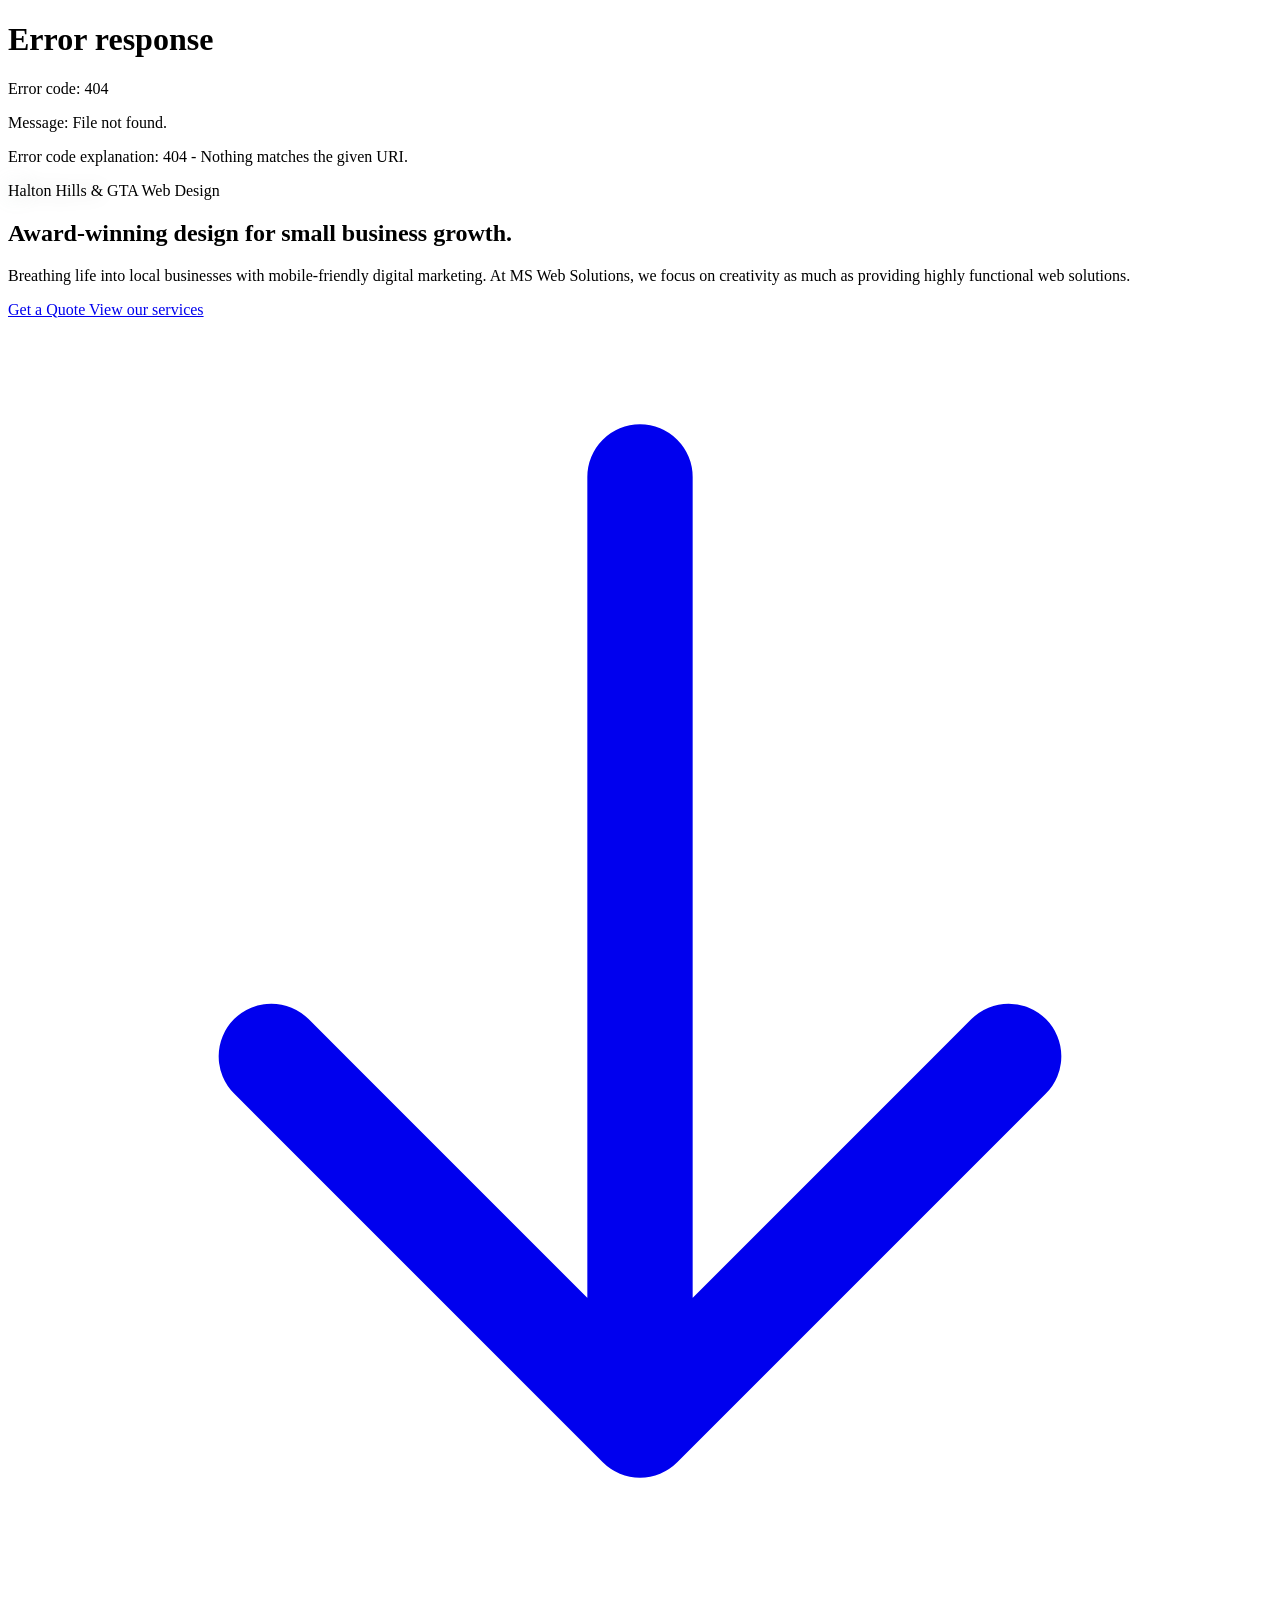
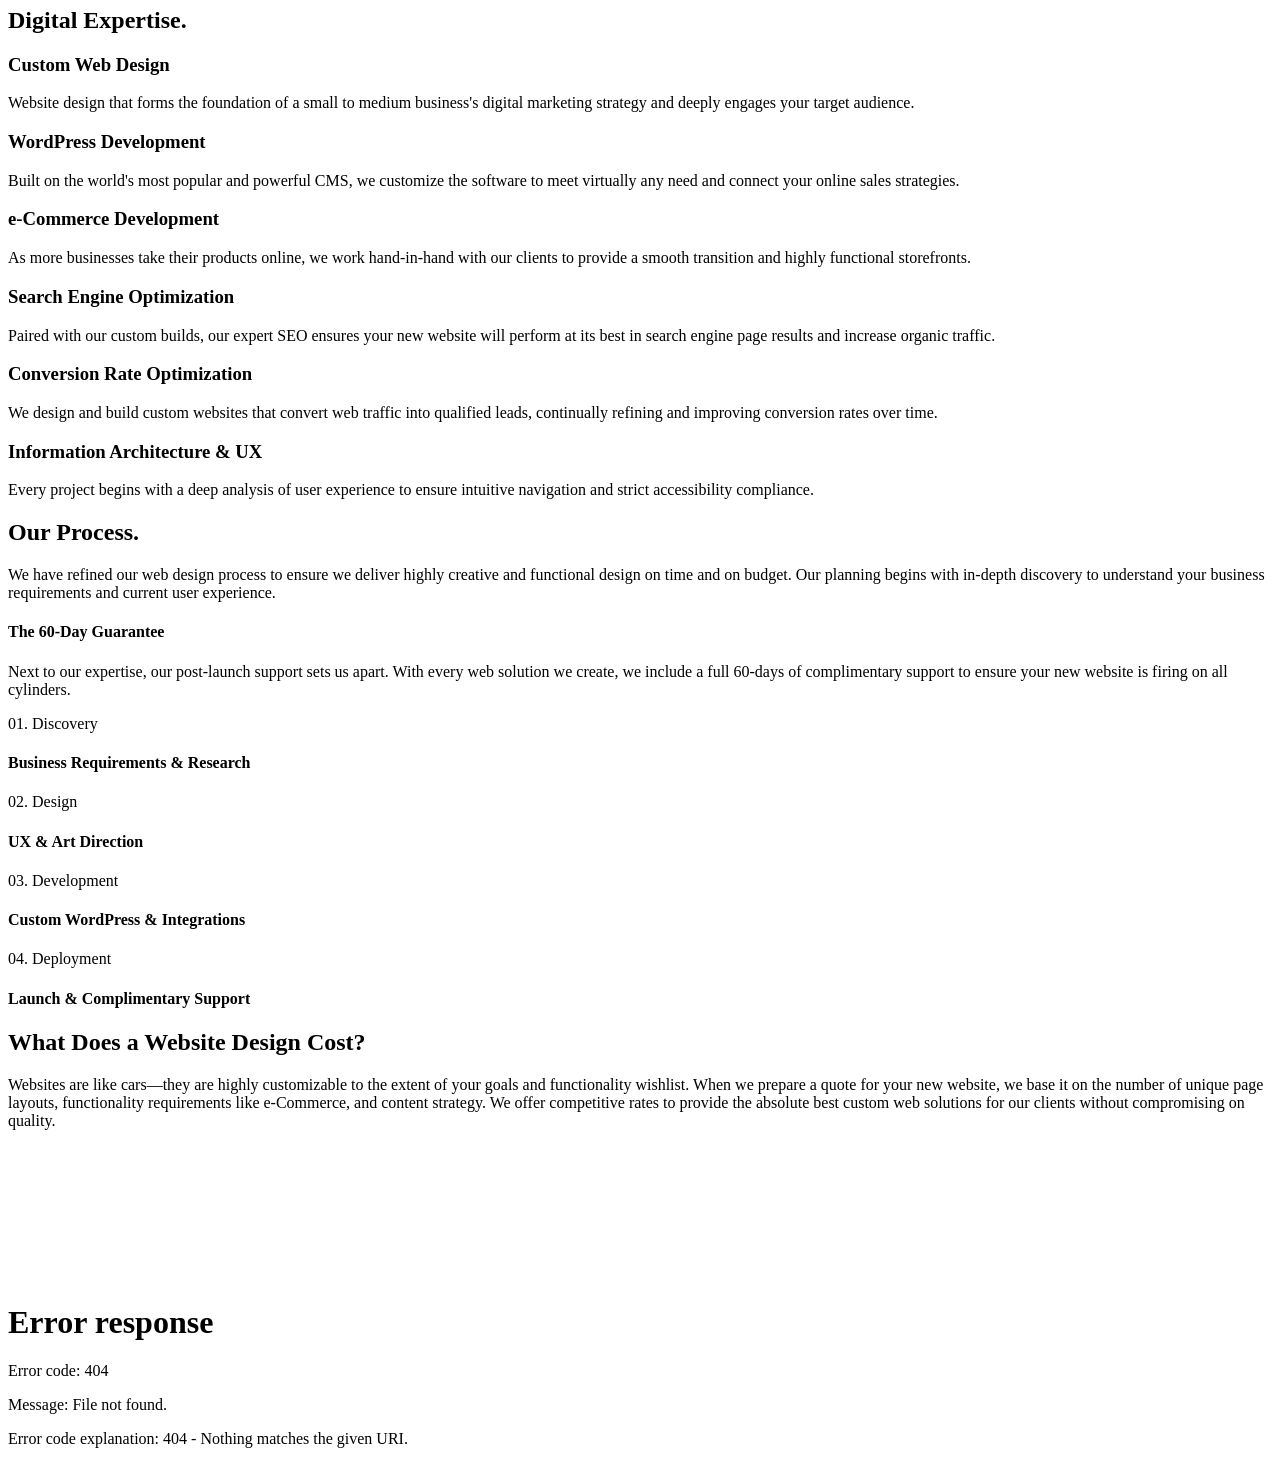
==== index.html @ 568022ac "index page" ====
<!DOCTYPE html>
<html lang="en" class="scroll-smooth">
<head>
    <meta charset="UTF-8">
    <meta name="viewport" content="width=device-width, initial-scale=1.0">
    <title>MS Web Solutions | Custom Web Design Halton Hills & GTA</title>
    
    <script src="https://cdn.tailwindcss.com"></script>
    
    <link href="https://unpkg.com/aos@2.3.1/dist/aos.css" rel="stylesheet">
    
    <link rel="stylesheet" href="style.css">

    <style>
        .hero-background {
            /* This ensures the hero section can contain an absolutely positioned background image */
            position: relative; 
        }
        .bg-image {
            /* Position the image to cover the entire section */
            position: absolute;
            inset: 0;
            width: 100%;
            height: 100%;
            object-fit: cover;
            object-position: center;
            /* Dim the image and add a subtle blur for that premium look */
            opacity: 0.15;
            filter: blur(10px);
            /* Put it behind the content */
            z-index: -1;
        }
        .pricing-section {
            /* Use modern CSS to set background images with Tailwind easily */
            background-image: 
                linear-gradient(to bottom, rgba(5,5,5,1), rgba(5,5,5,0.85)), /* Gradual dim overlay */
                url('/images/pricing-bg.jpg'); /* Replace this path with your uploaded image */
            background-size: cover;
            background-position: center;
            background-attachment: fixed; /* Parallax scrolling effect (looks great on desktop) */
        }
    </style>
</head>
<body class="antialiased selection:bg-neutral-800 selection:text-white overflow-x-hidden">

    <div id="header-placeholder"></div>

    <section class="hero-background pt-40 pb-20 md:pt-52 md:pb-32 px-6 md:px-12 max-w-7xl mx-auto flex flex-col items-start overflow-hidden">
        
        <img src="/images/hero-bg.jpg" alt="Background" class="bg-image">

        <div data-aos="fade-down" class="inline-block px-4 py-1.5 mb-6 text-xs font-semibold tracking-wider uppercase border border-white/10 rounded-full text-neutral-400">
            Halton Hills & GTA Web Design
        </div>
        <h1 data-aos="fade-up" data-aos-delay="100" class="text-5xl md:text-8xl font-extrabold tracking-tight leading-[1.1] mb-8 max-w-4xl">
            Award-winning design for <span class="gradient-text">small business growth.</span>
        </h1>
        <p data-aos="fade-up" data-aos-delay="200" class="text-lg md:text-xl text-neutral-400 max-w-2xl mb-12 leading-relaxed relative z-10">
            Breathing life into local businesses with mobile-friendly digital marketing. At MS Web Solutions, we focus on creativity as much as providing highly functional web solutions.
        </p>
        <div data-aos="fade-up" data-aos-delay="300" class="flex flex-col sm:flex-row gap-4 relative z-10">
            <a href="#contact" class="px-8 py-3 bg-white text-black text-sm font-semibold rounded-full hover:bg-neutral-200 transition text-center">
                Get a Quote
            </a>
            <a href="#expertise" class="flex items-center justify-center space-x-3 text-sm font-medium hover:text-neutral-300 transition-colors group px-6 py-3">
                <span>View our services</span>
                <svg class="w-4 h-4 transform group-hover:translate-y-1 transition-transform" fill="none" stroke="currentColor" viewBox="0 0 24 24"><path stroke-linecap="round" stroke-linejoin="round" stroke-width="2" d="M19 14l-7 7m0 0l-7-7m7 7V3"></path></svg>
            </a>
        </div>
    </section>

    <section id="expertise" class="py-24 px-6 md:px-12 max-w-7xl mx-auto border-t border-white/5 overflow-hidden">
        <h2 data-aos="fade-right" class="text-3xl md:text-5xl font-bold mb-16 tracking-tight">Digital Expertise.</h2>
        
        <div class="grid grid-cols-1 md:grid-cols-2 lg:grid-cols-3 gap-6 relative z-10">
            <div data-aos="fade-up" data-aos-delay="100" class="glass-card p-10 rounded-2xl">
                <h3 class="text-xl font-semibold mb-3">Custom Web Design</h3>
                <p class="text-neutral-400 text-sm leading-relaxed">Website design that forms the foundation of a small to medium business's digital marketing strategy and deeply engages your target audience.</p>
            </div>
            <div data-aos="fade-up" data-aos-delay="200" class="glass-card p-10 rounded-2xl">
                <h3 class="text-xl font-semibold mb-3">WordPress Development</h3>
                <p class="text-neutral-400 text-sm leading-relaxed">Built on the world's most popular and powerful CMS, we customize the software to meet virtually any need and connect your online sales strategies.</p>
            </div>
            <div data-aos="fade-up" data-aos-delay="300" class="glass-card p-10 rounded-2xl">
                <h3 class="text-xl font-semibold mb-3">e-Commerce Development</h3>
                <p class="text-neutral-400 text-sm leading-relaxed">As more businesses take their products online, we work hand-in-hand with our clients to provide a smooth transition and highly functional storefronts.</p>
            </div>
            <div data-aos="fade-up" data-aos-delay="400" class="glass-card p-10 rounded-2xl">
                <h3 class="text-xl font-semibold mb-3">Search Engine Optimization</h3>
                <p class="text-neutral-400 text-sm leading-relaxed">Paired with our custom builds, our expert SEO ensures your new website will perform at its best in search engine page results and increase organic traffic.</p>
            </div>
            <div data-aos="fade-up" data-aos-delay="500" class="glass-card p-10 rounded-2xl">
                <h3 class="text-xl font-semibold mb-3">Conversion Rate Optimization</h3>
                <p class="text-neutral-400 text-sm leading-relaxed">We design and build custom websites that convert web traffic into qualified leads, continually refining and improving conversion rates over time.</p>
            </div>
            <div data-aos="fade-up" data-aos-delay="600" class="glass-card p-10 rounded-2xl">
                <h3 class="text-xl font-semibold mb-3">Information Architecture & UX</h3>
                <p class="text-neutral-400 text-sm leading-relaxed">Every project begins with a deep analysis of user experience to ensure intuitive navigation and strict accessibility compliance.</p>
            </div>
        </div>
    </section>

    <section id="process" class="py-24 px-6 md:px-12 max-w-7xl mx-auto border-t border-white/5 overflow-hidden">
        <div class="flex flex-col md:flex-row gap-16 relative z-10">
            <div data-aos="fade-right" class="md:w-1/2">
                <h2 class="text-3xl md:text-5xl font-bold mb-6 tracking-tight">Our Process.</h2>
                <p class="text-neutral-400 text-lg leading-relaxed mb-8">
                    We have refined our web design process to ensure we deliver highly creative and functional design on time and on budget. Our planning begins with in-depth discovery to understand your business requirements and current user experience.
                </p>
                <div class="p-6 border border-white/10 rounded-2xl bg-white/[0.01]">
                    <h4 class="font-bold text-white mb-2">The 60-Day Guarantee</h4>
                    <p class="text-sm text-neutral-400">
                        Next to our expertise, our post-launch support sets us apart. With every web solution we create, we include a full 60-days of complimentary support to ensure your new website is firing on all cylinders.
                    </p>
                </div>
            </div>
            <div class="md:w-1/2 grid grid-cols-1 gap-6">
                <div data-aos="fade-left" data-aos-delay="100" class="pb-6 border-b border-white/5">
                    <span class="text-xs text-neutral-500 font-bold tracking-widest uppercase block mb-2">01. Discovery</span>
                    <h4 class="text-xl font-semibold text-neutral-200">Business Requirements & Research</h4>
                </div>
                <div data-aos="fade-left" data-aos-delay="200" class="pb-6 border-b border-white/5">
                    <span class="text-xs text-neutral-500 font-bold tracking-widest uppercase block mb-2">02. Design</span>
                    <h4 class="text-xl font-semibold text-neutral-200">UX & Art Direction</h4>
                </div>
                <div data-aos="fade-left" data-aos-delay="300" class="pb-6 border-b border-white/5">
                    <span class="text-xs text-neutral-500 font-bold tracking-widest uppercase block mb-2">03. Development</span>
                    <h4 class="text-xl font-semibold text-neutral-200">Custom WordPress & Integrations</h4>
                </div>
                <div data-aos="fade-left" data-aos-delay="400" class="pb-6">
                    <span class="text-xs text-neutral-500 font-bold tracking-widest uppercase block mb-2">04. Deployment</span>
                    <h4 class="text-xl font-semibold text-neutral-200">Launch & Complimentary Support</h4>
                </div>
            </div>
        </div>
    </section>

    <section class="pricing-section py-24 px-6 md:px-12 max-w-7xl mx-auto border border-white/5 overflow-hidden rounded-3xl my-10 relative z-10">
        <div class="text-center md:text-left flex flex-col md:flex-row items-center gap-10">
            <div data-aos="fade-right" class="md:w-2/3">
                <h2 class="text-2xl md:text-4xl font-bold mb-4 tracking-tight">What Does a Website Design Cost?</h2>
                <p class="text-neutral-400 text-sm md:text-base leading-relaxed">
                    Websites are like cars—they are highly customizable to the extent of your goals and functionality wishlist. When we prepare a quote for your new website, we base it on the number of unique page layouts, functionality requirements like e-Commerce, and content strategy. We offer competitive rates to provide the absolute best custom web solutions for our clients without compromising on quality.
                </p>
            </div>
            <div data-aos="fade-left" class="md:w-1/3 flex justify-center md:justify-end w-full">
                <a href="#contact" class="px-8 py-4 bg-white text-black font-semibold rounded-full hover:bg-neutral-200 transition transform hover:scale-105 w-full md:w-auto text-center shadow-lg shadow-white/10">
                    Request an Estimate
                </a>
            </div>
        </div>
    </section>

    <section id="contact" class="py-32 px-6 md:px-12 max-w-7xl mx-auto text-center border-t border-white/5 overflow-hidden">
        <h2 data-aos="zoom-in" class="text-4xl md:text-6xl font-bold mb-8 tracking-tight">Ready to start a project?</h2>
        <p data-aos="fade-up" data-aos-delay="100" class="text-lg md:text-xl text-neutral-400 max-w-2xl mx-auto mb-10 relative z-10">
            Let's schedule a call to discuss your website design project. Contact Manee to review web design strategies guaranteed to boost your business!
        </p>
        <div data-aos="zoom-in" data-aos-delay="200" class="relative z-10">
            <a href="mailto:hello@mswebsolutions.ca" class="inline-block px-10 py-4 bg-white text-black font-semibold rounded-full hover:bg-neutral-200 transition transform hover:scale-105 shadow-lg shadow-white/10">
                Contact MS Web Solutions
            </a>
        </div>
    </section>

    <div id="footer-placeholder"></div>

    <script src="https://unpkg.com/aos@2.3.1/dist/aos.js"></script>
    <script>
        // Load the Header
        fetch('header.html')
            .then(response => response.text())
            .then(data => {
                document.getElementById('header-placeholder').innerHTML = data;
            });

        // Load the Footer
        fetch('footer.html')
            .then(response => response.text())
            .then(data => {
                document.getElementById('footer-placeholder').innerHTML = data;
            });

        // Initialize Scrolling Animations (After the window loads completely)
        window.addEventListener('load', () => {
            AOS.init({
                duration: 800,
                once: true,
                offset: 50,
                easing: 'ease-out-cubic'
            });
        });
    </script>
</body>
</html>
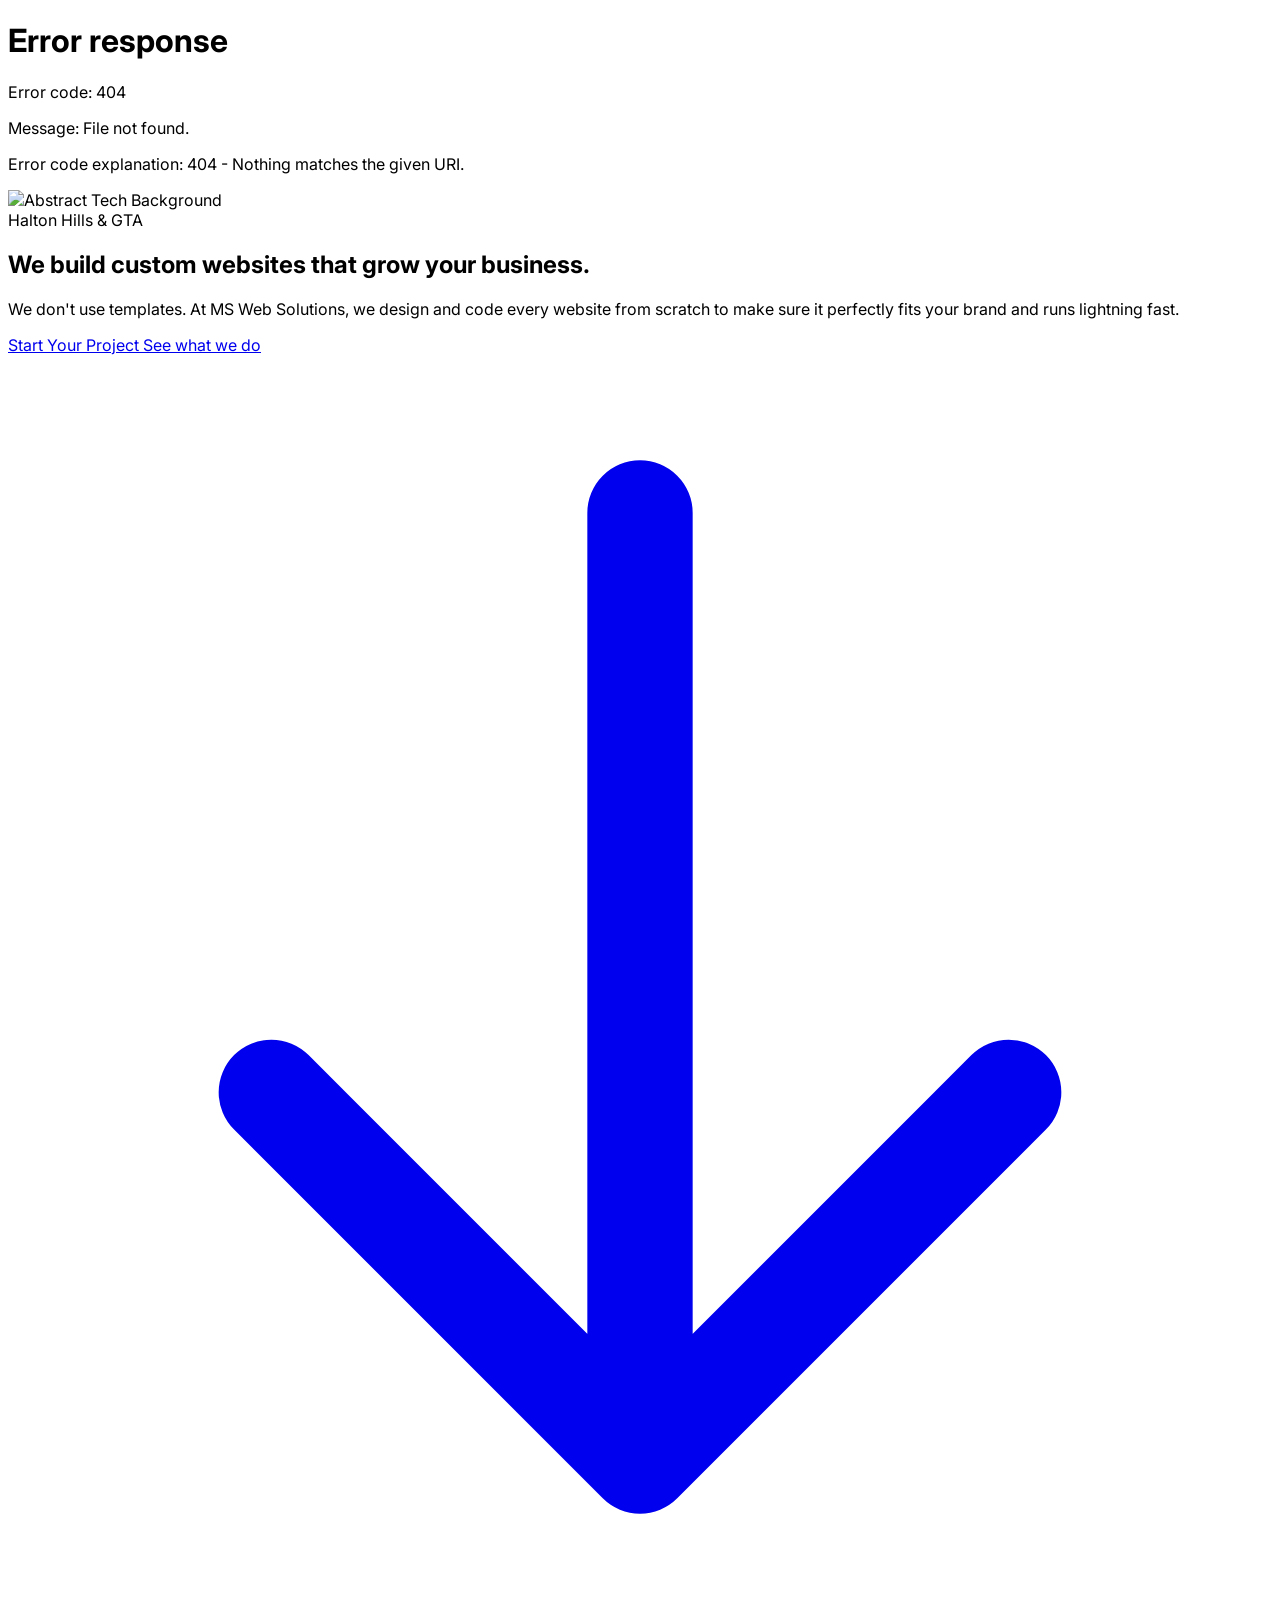
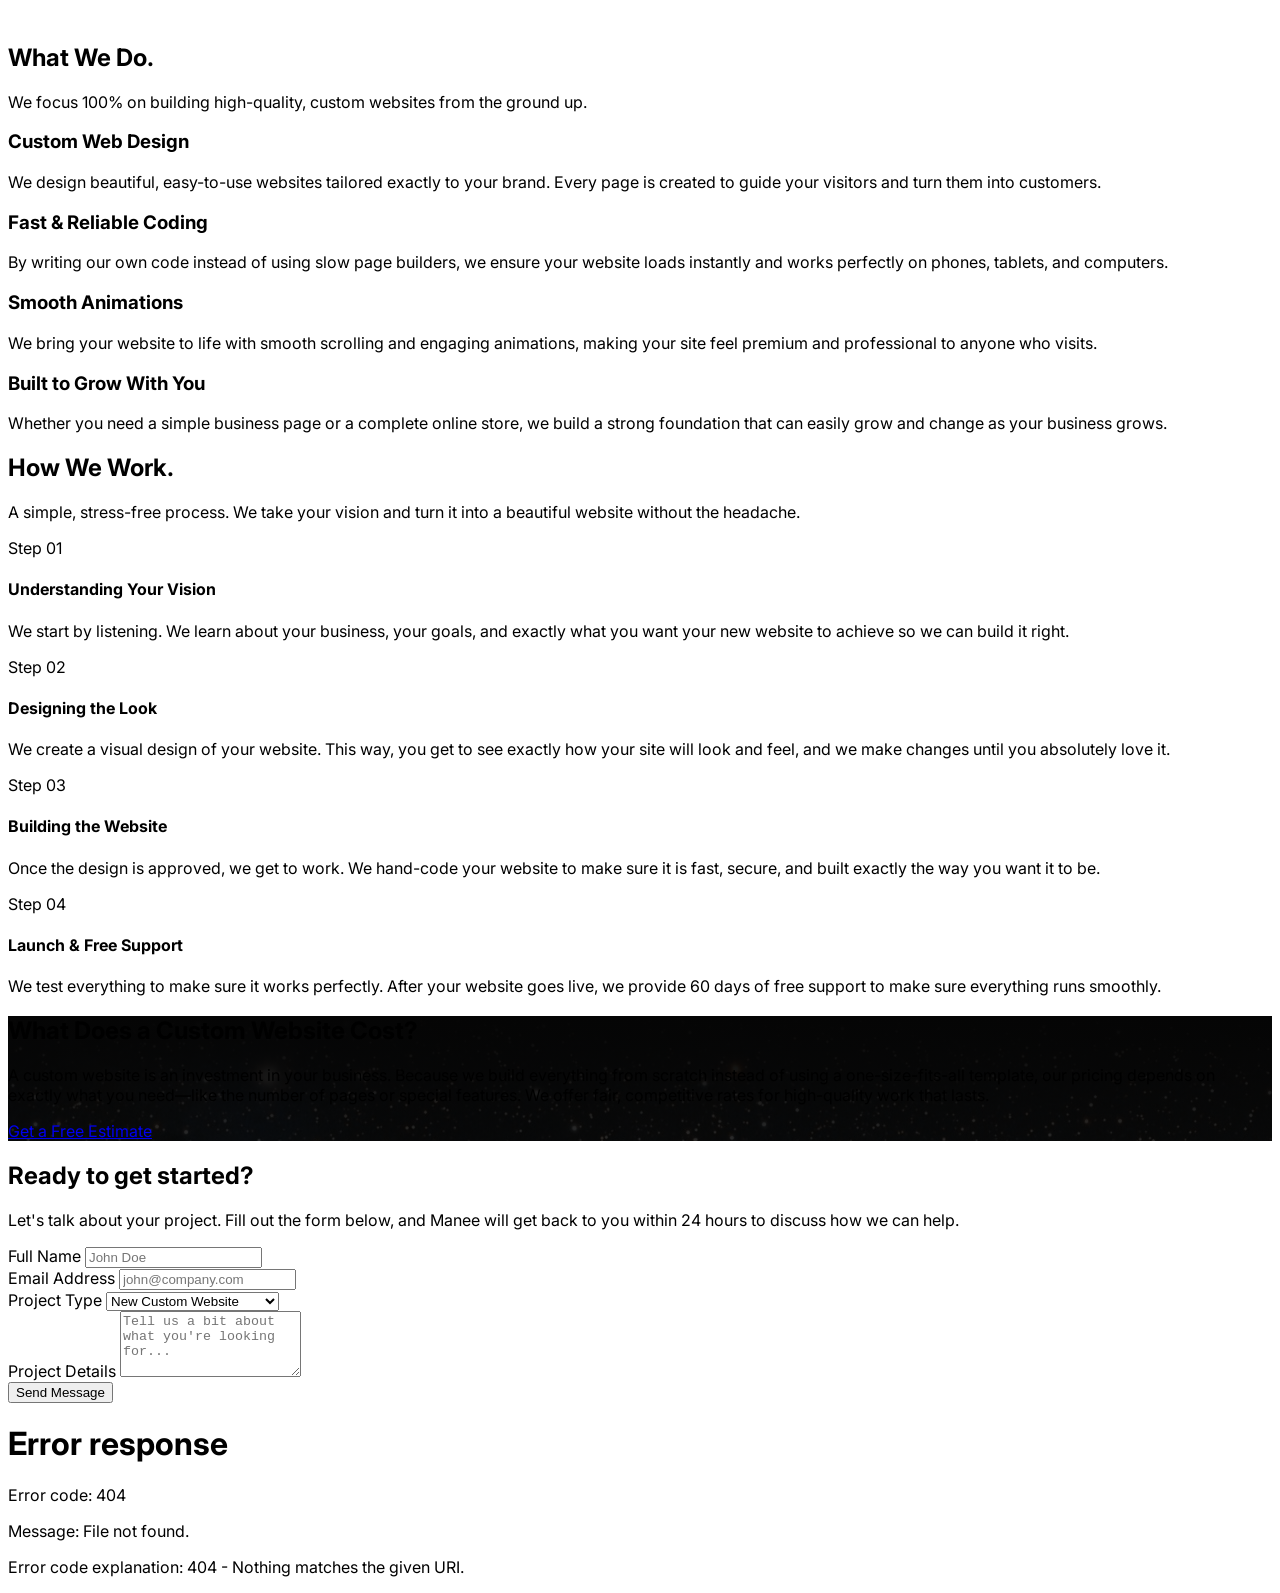
==== commit 21c25e31: "index page update" ====
--- a/index.html
+++ b/index.html
@@ -3,163 +3,206 @@
 <head>
     <meta charset="UTF-8">
     <meta name="viewport" content="width=device-width, initial-scale=1.0">
-    <title>MS Web Solutions | Custom Web Design Halton Hills & GTA</title>
+    <title>MS Web Solutions | Custom Web Development Halton Hills & GTA</title>
     
     <script src="https://cdn.tailwindcss.com"></script>
     
     <link href="https://unpkg.com/aos@2.3.1/dist/aos.css" rel="stylesheet">
     
-    <link rel="stylesheet" href="style.css">
-
     <style>
-        .hero-background {
-            /* This ensures the hero section can contain an absolutely positioned background image */
-            position: relative; 
-        }
-        .bg-image {
-            /* Position the image to cover the entire section */
-            position: absolute;
-            inset: 0;
-            width: 100%;
-            height: 100%;
-            object-fit: cover;
-            object-position: center;
-            /* Dim the image and add a subtle blur for that premium look */
-            opacity: 0.15;
-            filter: blur(10px);
-            /* Put it behind the content */
-            z-index: -1;
-        }
-        .pricing-section {
-            /* Use modern CSS to set background images with Tailwind easily */
-            background-image: 
-                linear-gradient(to bottom, rgba(5,5,5,1), rgba(5,5,5,0.85)), /* Gradual dim overlay */
-                url('/images/pricing-bg.jpg'); /* Replace this path with your uploaded image */
-            background-size: cover;
-            background-position: center;
-            background-attachment: fixed; /* Parallax scrolling effect (looks great on desktop) */
-        }
+        @import url('https://fonts.googleapis.com/css2?family=Inter:wght@300;400;500;700;800&display=swap');
+        body { font-family: 'Inter', sans-serif; }
     </style>
 </head>
-<body class="antialiased selection:bg-neutral-800 selection:text-white overflow-x-hidden">
+<body class="antialiased selection:bg-neutral-800 selection:text-white overflow-x-hidden bg-[#050505] text-white">
 
     <div id="header-placeholder"></div>
 
-    <section class="hero-background pt-40 pb-20 md:pt-52 md:pb-32 px-6 md:px-12 max-w-7xl mx-auto flex flex-col items-start overflow-hidden">
+    <section class="relative pt-40 pb-20 md:pt-52 md:pb-32 px-6 md:px-12 w-full flex flex-col items-center md:items-start text-center md:text-left overflow-hidden z-0">
         
-        <img src="/images/hero-bg.jpg" alt="Background" class="bg-image">
-
-        <div data-aos="fade-down" class="inline-block px-4 py-1.5 mb-6 text-xs font-semibold tracking-wider uppercase border border-white/10 rounded-full text-neutral-400">
-            Halton Hills & GTA Web Design
-        </div>
-        <h1 data-aos="fade-up" data-aos-delay="100" class="text-5xl md:text-8xl font-extrabold tracking-tight leading-[1.1] mb-8 max-w-4xl">
-            Award-winning design for <span class="gradient-text">small business growth.</span>
-        </h1>
-        <p data-aos="fade-up" data-aos-delay="200" class="text-lg md:text-xl text-neutral-400 max-w-2xl mb-12 leading-relaxed relative z-10">
-            Breathing life into local businesses with mobile-friendly digital marketing. At MS Web Solutions, we focus on creativity as much as providing highly functional web solutions.
-        </p>
-        <div data-aos="fade-up" data-aos-delay="300" class="flex flex-col sm:flex-row gap-4 relative z-10">
-            <a href="#contact" class="px-8 py-3 bg-white text-black text-sm font-semibold rounded-full hover:bg-neutral-200 transition text-center">
-                Get a Quote
-            </a>
-            <a href="#expertise" class="flex items-center justify-center space-x-3 text-sm font-medium hover:text-neutral-300 transition-colors group px-6 py-3">
-                <span>View our services</span>
-                <svg class="w-4 h-4 transform group-hover:translate-y-1 transition-transform" fill="none" stroke="currentColor" viewBox="0 0 24 24"><path stroke-linecap="round" stroke-linejoin="round" stroke-width="2" d="M19 14l-7 7m0 0l-7-7m7 7V3"></path></svg>
-            </a>
-        </div>
-    </section>
-
-    <section id="expertise" class="py-24 px-6 md:px-12 max-w-7xl mx-auto border-t border-white/5 overflow-hidden">
-        <h2 data-aos="fade-right" class="text-3xl md:text-5xl font-bold mb-16 tracking-tight">Digital Expertise.</h2>
+        <img src="./images/hero-bg.jpg" alt="Abstract Tech Background" class="absolute inset-0 w-full h-full object-cover opacity-20 blur-[6px] -z-20">
         
-        <div class="grid grid-cols-1 md:grid-cols-2 lg:grid-cols-3 gap-6 relative z-10">
-            <div data-aos="fade-up" data-aos-delay="100" class="glass-card p-10 rounded-2xl">
-                <h3 class="text-xl font-semibold mb-3">Custom Web Design</h3>
-                <p class="text-neutral-400 text-sm leading-relaxed">Website design that forms the foundation of a small to medium business's digital marketing strategy and deeply engages your target audience.</p>
-            </div>
-            <div data-aos="fade-up" data-aos-delay="200" class="glass-card p-10 rounded-2xl">
-                <h3 class="text-xl font-semibold mb-3">WordPress Development</h3>
-                <p class="text-neutral-400 text-sm leading-relaxed">Built on the world's most popular and powerful CMS, we customize the software to meet virtually any need and connect your online sales strategies.</p>
-            </div>
-            <div data-aos="fade-up" data-aos-delay="300" class="glass-card p-10 rounded-2xl">
-                <h3 class="text-xl font-semibold mb-3">e-Commerce Development</h3>
-                <p class="text-neutral-400 text-sm leading-relaxed">As more businesses take their products online, we work hand-in-hand with our clients to provide a smooth transition and highly functional storefronts.</p>
-            </div>
-            <div data-aos="fade-up" data-aos-delay="400" class="glass-card p-10 rounded-2xl">
-                <h3 class="text-xl font-semibold mb-3">Search Engine Optimization</h3>
-                <p class="text-neutral-400 text-sm leading-relaxed">Paired with our custom builds, our expert SEO ensures your new website will perform at its best in search engine page results and increase organic traffic.</p>
-            </div>
-            <div data-aos="fade-up" data-aos-delay="500" class="glass-card p-10 rounded-2xl">
-                <h3 class="text-xl font-semibold mb-3">Conversion Rate Optimization</h3>
-                <p class="text-neutral-400 text-sm leading-relaxed">We design and build custom websites that convert web traffic into qualified leads, continually refining and improving conversion rates over time.</p>
-            </div>
-            <div data-aos="fade-up" data-aos-delay="600" class="glass-card p-10 rounded-2xl">
-                <h3 class="text-xl font-semibold mb-3">Information Architecture & UX</h3>
-                <p class="text-neutral-400 text-sm leading-relaxed">Every project begins with a deep analysis of user experience to ensure intuitive navigation and strict accessibility compliance.</p>
-            </div>
-        </div>
-    </section>
-
-    <section id="process" class="py-24 px-6 md:px-12 max-w-7xl mx-auto border-t border-white/5 overflow-hidden">
-        <div class="flex flex-col md:flex-row gap-16 relative z-10">
-            <div data-aos="fade-right" class="md:w-1/2">
-                <h2 class="text-3xl md:text-5xl font-bold mb-6 tracking-tight">Our Process.</h2>
-                <p class="text-neutral-400 text-lg leading-relaxed mb-8">
-                    We have refined our web design process to ensure we deliver highly creative and functional design on time and on budget. Our planning begins with in-depth discovery to understand your business requirements and current user experience.
-                </p>
-                <div class="p-6 border border-white/10 rounded-2xl bg-white/[0.01]">
-                    <h4 class="font-bold text-white mb-2">The 60-Day Guarantee</h4>
-                    <p class="text-sm text-neutral-400">
-                        Next to our expertise, our post-launch support sets us apart. With every web solution we create, we include a full 60-days of complimentary support to ensure your new website is firing on all cylinders.
-                    </p>
-                </div>
-            </div>
-            <div class="md:w-1/2 grid grid-cols-1 gap-6">
-                <div data-aos="fade-left" data-aos-delay="100" class="pb-6 border-b border-white/5">
-                    <span class="text-xs text-neutral-500 font-bold tracking-widest uppercase block mb-2">01. Discovery</span>
-                    <h4 class="text-xl font-semibold text-neutral-200">Business Requirements & Research</h4>
-                </div>
-                <div data-aos="fade-left" data-aos-delay="200" class="pb-6 border-b border-white/5">
-                    <span class="text-xs text-neutral-500 font-bold tracking-widest uppercase block mb-2">02. Design</span>
-                    <h4 class="text-xl font-semibold text-neutral-200">UX & Art Direction</h4>
-                </div>
-                <div data-aos="fade-left" data-aos-delay="300" class="pb-6 border-b border-white/5">
-                    <span class="text-xs text-neutral-500 font-bold tracking-widest uppercase block mb-2">03. Development</span>
-                    <h4 class="text-xl font-semibold text-neutral-200">Custom WordPress & Integrations</h4>
-                </div>
-                <div data-aos="fade-left" data-aos-delay="400" class="pb-6">
-                    <span class="text-xs text-neutral-500 font-bold tracking-widest uppercase block mb-2">04. Deployment</span>
-                    <h4 class="text-xl font-semibold text-neutral-200">Launch & Complimentary Support</h4>
-                </div>
-            </div>
-        </div>
-    </section>
-
-    <section class="pricing-section py-24 px-6 md:px-12 max-w-7xl mx-auto border border-white/5 overflow-hidden rounded-3xl my-10 relative z-10">
+        <div class="absolute inset-0 bg-gradient-to-b from-transparent via-[#050505]/60 to-[#050505] -z-10"></div>
+
+        <div class="max-w-7xl mx-auto w-full">
+            <div data-aos="fade-down" class="inline-block px-4 py-1.5 mb-6 text-xs font-semibold tracking-wider uppercase border border-white/10 rounded-full text-neutral-400 backdrop-blur-sm bg-white/5">
+                Halton Hills & GTA
+            </div>
+            <h1 data-aos="fade-up" data-aos-delay="100" class="text-5xl md:text-8xl font-extrabold tracking-tight leading-[1.1] mb-8 max-w-4xl">
+                We build custom websites that <span class="bg-gradient-to-r from-white to-neutral-500 bg-clip-text text-transparent">grow your business.</span>
+            </h1>
+            <p data-aos="fade-up" data-aos-delay="200" class="text-lg md:text-xl text-neutral-400 max-w-2xl mb-12 leading-relaxed">
+                We don't use templates. At MS Web Solutions, we design and code every website from scratch to make sure it perfectly fits your brand and runs lightning fast.
+            </p>
+            <div data-aos="fade-up" data-aos-delay="300" class="flex flex-col sm:flex-row gap-4 justify-center md:justify-start">
+                <a href="#contact" class="px-8 py-3 bg-white text-black text-sm font-semibold rounded-full hover:bg-neutral-200 transition text-center shadow-[0_0_20px_rgba(255,255,255,0.15)]">
+                    Start Your Project
+                </a>
+                <a href="#expertise" class="flex items-center justify-center space-x-3 text-sm font-medium text-neutral-400 hover:text-white transition-colors group px-6 py-3">
+                    <span>See what we do</span>
+                    <svg class="w-4 h-4 transform group-hover:translate-y-1 transition-transform" fill="none" stroke="currentColor" viewBox="0 0 24 24"><path stroke-linecap="round" stroke-linejoin="round" stroke-width="2" d="M19 14l-7 7m0 0l-7-7m7 7V3"></path></svg>
+                </a>
+            </div>
+        </div>
+    </section>
+
+    <section id="expertise" class="py-16 px-4 md:px-8 max-w-7xl mx-auto overflow-hidden">
+        <div class="border border-white/10 bg-white/[0.02] backdrop-blur-md rounded-3xl p-8 md:p-16 shadow-2xl relative z-10">
+            
+            <h2 data-aos="fade-right" class="text-3xl md:text-5xl font-bold mb-4 tracking-tight">What We Do.</h2>
+            <p data-aos="fade-right" data-aos-delay="100" class="text-neutral-400 max-w-2xl mb-12">We focus 100% on building high-quality, custom websites from the ground up.</p>
+            
+            <div class="grid grid-cols-1 md:grid-cols-2 gap-8">
+                
+                <div data-aos="fade-up" data-aos-delay="100" class="bg-white/[0.03] hover:bg-white/[0.06] transition-all duration-300 p-10 rounded-2xl border border-white/5 hover:-translate-y-1">
+                    <h3 class="text-xl font-semibold mb-3">Custom Web Design</h3>
+                    <p class="text-neutral-400 text-sm leading-relaxed">We design beautiful, easy-to-use websites tailored exactly to your brand. Every page is created to guide your visitors and turn them into customers.</p>
+                </div>
+
+                <div data-aos="fade-up" data-aos-delay="200" class="bg-white/[0.03] hover:bg-white/[0.06] transition-all duration-300 p-10 rounded-2xl border border-white/5 hover:-translate-y-1">
+                    <h3 class="text-xl font-semibold mb-3">Fast & Reliable Coding</h3>
+                    <p class="text-neutral-400 text-sm leading-relaxed">By writing our own code instead of using slow page builders, we ensure your website loads instantly and works perfectly on phones, tablets, and computers.</p>
+                </div>
+
+                <div data-aos="fade-up" data-aos-delay="300" class="bg-white/[0.03] hover:bg-white/[0.06] transition-all duration-300 p-10 rounded-2xl border border-white/5 hover:-translate-y-1">
+                    <h3 class="text-xl font-semibold mb-3">Smooth Animations</h3>
+                    <p class="text-neutral-400 text-sm leading-relaxed">We bring your website to life with smooth scrolling and engaging animations, making your site feel premium and professional to anyone who visits.</p>
+                </div>
+
+                <div data-aos="fade-up" data-aos-delay="400" class="bg-white/[0.03] hover:bg-white/[0.06] transition-all duration-300 p-10 rounded-2xl border border-white/5 hover:-translate-y-1">
+                    <h3 class="text-xl font-semibold mb-3">Built to Grow With You</h3>
+                    <p class="text-neutral-400 text-sm leading-relaxed">Whether you need a simple business page or a complete online store, we build a strong foundation that can easily grow and change as your business grows.</p>
+                </div>
+
+            </div>
+        </div>
+    </section>
+
+    <section id="process" class="py-32 px-6 md:px-12 w-full overflow-hidden">
+        <div class="text-center mb-24 max-w-3xl mx-auto">
+            <h2 data-aos="fade-up" class="text-3xl md:text-5xl font-bold mb-6 tracking-tight">How We Work.</h2>
+            <p data-aos="fade-up" data-aos-delay="100" class="text-neutral-400 text-lg leading-relaxed">
+                A simple, stress-free process. We take your vision and turn it into a beautiful website without the headache.
+            </p>
+        </div>
+
+        <div class="relative max-w-5xl mx-auto">
+            <div class="absolute left-6 md:left-1/2 top-0 bottom-0 w-px bg-gradient-to-b from-transparent via-neutral-700 to-transparent md:-translate-x-1/2 z-0"></div>
+
+            <div class="relative flex flex-col md:flex-row items-center justify-between mb-20 w-full z-10">
+                <div class="absolute left-6 md:left-1/2 w-4 h-4 rounded-full bg-white shadow-[0_0_15px_rgba(255,255,255,0.8)] -translate-x-1/2 hidden md:block"></div>
+                
+                <div class="w-full md:w-[45%] pl-14 md:pl-0 md:text-right" data-aos="fade-right">
+                    <div class="bg-white/[0.02] border border-white/10 rounded-2xl p-8 backdrop-blur-sm">
+                        <span class="text-neutral-500 font-bold tracking-widest text-xs uppercase mb-3 block">Step 01</span>
+                        <h4 class="text-2xl font-bold text-white mb-4">Understanding Your Vision</h4>
+                        <p class="text-neutral-400 leading-relaxed text-sm">We start by listening. We learn about your business, your goals, and exactly what you want your new website to achieve so we can build it right.</p>
+                    </div>
+                </div>
+                <div class="w-full md:w-[45%] hidden md:block"></div>
+            </div>
+
+            <div class="relative flex flex-col md:flex-row items-center justify-between mb-20 w-full z-10">
+                <div class="absolute left-6 md:left-1/2 w-4 h-4 rounded-full bg-[#050505] border-2 border-neutral-600 -translate-x-1/2 hidden md:block"></div>
+                
+                <div class="w-full md:w-[45%] hidden md:block"></div>
+                <div class="w-full md:w-[45%] pl-14 md:pl-0" data-aos="fade-left">
+                    <div class="bg-white/[0.02] border border-white/10 rounded-2xl p-8 backdrop-blur-sm">
+                        <span class="text-neutral-500 font-bold tracking-widest text-xs uppercase mb-3 block">Step 02</span>
+                        <h4 class="text-2xl font-bold text-white mb-4">Designing the Look</h4>
+                        <p class="text-neutral-400 leading-relaxed text-sm">We create a visual design of your website. This way, you get to see exactly how your site will look and feel, and we make changes until you absolutely love it.</p>
+                    </div>
+                </div>
+            </div>
+
+            <div class="relative flex flex-col md:flex-row items-center justify-between mb-20 w-full z-10">
+                <div class="absolute left-6 md:left-1/2 w-4 h-4 rounded-full bg-[#050505] border-2 border-neutral-600 -translate-x-1/2 hidden md:block"></div>
+                
+                <div class="w-full md:w-[45%] pl-14 md:pl-0 md:text-right" data-aos="fade-right">
+                    <div class="bg-white/[0.02] border border-white/10 rounded-2xl p-8 backdrop-blur-sm">
+                        <span class="text-neutral-500 font-bold tracking-widest text-xs uppercase mb-3 block">Step 03</span>
+                        <h4 class="text-2xl font-bold text-white mb-4">Building the Website</h4>
+                        <p class="text-neutral-400 leading-relaxed text-sm">Once the design is approved, we get to work. We hand-code your website to make sure it is fast, secure, and built exactly the way you want it to be.</p>
+                    </div>
+                </div>
+                <div class="w-full md:w-[45%] hidden md:block"></div>
+            </div>
+
+            <div class="relative flex flex-col md:flex-row items-center justify-between w-full z-10">
+                <div class="absolute left-6 md:left-1/2 w-4 h-4 rounded-full bg-white shadow-[0_0_15px_rgba(255,255,255,0.8)] -translate-x-1/2 hidden md:block"></div>
+                
+                <div class="w-full md:w-[45%] hidden md:block"></div>
+                <div class="w-full md:w-[45%] pl-14 md:pl-0" data-aos="fade-left">
+                    <div class="bg-white/[0.02] border border-white/10 rounded-2xl p-8 backdrop-blur-sm">
+                        <span class="text-neutral-500 font-bold tracking-widest text-xs uppercase mb-3 block">Step 04</span>
+                        <h4 class="text-2xl font-bold text-white mb-4">Launch & Free Support</h4>
+                        <p class="text-neutral-400 leading-relaxed text-sm">We test everything to make sure it works perfectly. After your website goes live, we provide 60 days of free support to make sure everything runs smoothly.</p>
+                    </div>
+                </div>
+            </div>
+        </div>
+    </section>
+
+    <section class="py-24 px-6 md:px-12 max-w-7xl mx-auto overflow-hidden rounded-3xl my-10 relative z-10 bg-fixed bg-center bg-cover" style="background-image: linear-gradient(to bottom, rgba(5,5,5,1), rgba(5,5,5,0.85)), url('./images/pricing-bg.jpg');">
         <div class="text-center md:text-left flex flex-col md:flex-row items-center gap-10">
             <div data-aos="fade-right" class="md:w-2/3">
-                <h2 class="text-2xl md:text-4xl font-bold mb-4 tracking-tight">What Does a Website Design Cost?</h2>
-                <p class="text-neutral-400 text-sm md:text-base leading-relaxed">
-                    Websites are like cars—they are highly customizable to the extent of your goals and functionality wishlist. When we prepare a quote for your new website, we base it on the number of unique page layouts, functionality requirements like e-Commerce, and content strategy. We offer competitive rates to provide the absolute best custom web solutions for our clients without compromising on quality.
+                <h2 class="text-2xl md:text-4xl font-bold mb-4 tracking-tight">What Does a Custom Website Cost?</h2>
+                <p class="text-neutral-300 text-sm md:text-base leading-relaxed">
+                    A custom website is an investment in your business. Because we build everything from scratch instead of using a one-size-fits-all template, our pricing depends on exactly what you need—like the number of pages or special features. We offer fair, competitive rates for high-quality work that lasts.
                 </p>
             </div>
             <div data-aos="fade-left" class="md:w-1/3 flex justify-center md:justify-end w-full">
                 <a href="#contact" class="px-8 py-4 bg-white text-black font-semibold rounded-full hover:bg-neutral-200 transition transform hover:scale-105 w-full md:w-auto text-center shadow-lg shadow-white/10">
-                    Request an Estimate
+                    Get a Free Estimate
                 </a>
             </div>
         </div>
     </section>
 
-    <section id="contact" class="py-32 px-6 md:px-12 max-w-7xl mx-auto text-center border-t border-white/5 overflow-hidden">
-        <h2 data-aos="zoom-in" class="text-4xl md:text-6xl font-bold mb-8 tracking-tight">Ready to start a project?</h2>
-        <p data-aos="fade-up" data-aos-delay="100" class="text-lg md:text-xl text-neutral-400 max-w-2xl mx-auto mb-10 relative z-10">
-            Let's schedule a call to discuss your website design project. Contact Manee to review web design strategies guaranteed to boost your business!
-        </p>
-        <div data-aos="zoom-in" data-aos-delay="200" class="relative z-10">
-            <a href="mailto:hello@mswebsolutions.ca" class="inline-block px-10 py-4 bg-white text-black font-semibold rounded-full hover:bg-neutral-200 transition transform hover:scale-105 shadow-lg shadow-white/10">
-                Contact MS Web Solutions
-            </a>
+    <section id="contact" class="py-32 px-6 md:px-12 max-w-4xl mx-auto border-t border-white/5 overflow-hidden">
+        <div class="text-center mb-12">
+            <h2 data-aos="zoom-in" class="text-4xl md:text-6xl font-bold mb-6 tracking-tight">Ready to get started?</h2>
+            <p data-aos="fade-up" data-aos-delay="100" class="text-lg text-neutral-400 max-w-2xl mx-auto">
+                Let's talk about your project. Fill out the form below, and Manee will get back to you within 24 hours to discuss how we can help.
+            </p>
+        </div>
+
+        <div data-aos="fade-up" data-aos-delay="200" class="bg-white/[0.02] p-8 md:p-12 rounded-3xl border border-white/10 relative z-10 shadow-2xl backdrop-blur-md">
+            
+            <form action="https://formspree.io/f/mwvrvkgr" method="POST" class="space-y-6">
+                
+                <div class="grid grid-cols-1 md:grid-cols-2 gap-6">
+                    <div>
+                        <label for="name" class="block text-xs font-semibold text-neutral-400 uppercase tracking-wider mb-2">Full Name</label>
+                        <input type="text" id="name" name="name" required class="w-full bg-[#0a0a0a] border border-white/10 rounded-lg px-4 py-3 text-white focus:outline-none focus:border-white/30 transition-colors" placeholder="John Doe">
+                    </div>
+                    <div>
+                        <label for="email" class="block text-xs font-semibold text-neutral-400 uppercase tracking-wider mb-2">Email Address</label>
+                        <input type="email" id="email" name="email" required class="w-full bg-[#0a0a0a] border border-white/10 rounded-lg px-4 py-3 text-white focus:outline-none focus:border-white/30 transition-colors" placeholder="john@company.com">
+                    </div>
+                </div>
+
+                <div>
+                    <label for="project" class="block text-xs font-semibold text-neutral-400 uppercase tracking-wider mb-2">Project Type</label>
+                    <select id="project" name="project" class="w-full bg-[#0a0a0a] border border-white/10 rounded-lg px-4 py-3 text-white focus:outline-none focus:border-white/30 transition-colors appearance-none cursor-pointer">
+                        <option value="new-build">New Custom Website</option>
+                        <option value="rebuild">Website Rebuild / Update</option>
+                        <option value="ecommerce">Online Store</option>
+                        <option value="other">Other</option>
+                    </select>
+                </div>
+
+                <div>
+                    <label for="message" class="block text-xs font-semibold text-neutral-400 uppercase tracking-wider mb-2">Project Details</label>
+                    <textarea id="message" name="message" rows="4" required class="w-full bg-[#0a0a0a] border border-white/10 rounded-lg px-4 py-3 text-white focus:outline-none focus:border-white/30 transition-colors resize-none" placeholder="Tell us a bit about what you're looking for..."></textarea>
+                </div>
+
+                <div class="pt-4 text-center md:text-left">
+                    <button type="submit" class="w-full md:w-auto px-10 py-4 bg-white text-black font-semibold rounded-lg hover:bg-neutral-200 transition transform hover:scale-[1.02] shadow-[0_0_20px_rgba(255,255,255,0.1)]">
+                        Send Message
+                    </button>
+                </div>
+            </form>
         </div>
     </section>
 
@@ -181,7 +224,7 @@
                 document.getElementById('footer-placeholder').innerHTML = data;
             });
 
-        // Initialize Scrolling Animations (After the window loads completely)
+        // Initialize Scrolling Animations
         window.addEventListener('load', () => {
             AOS.init({
                 duration: 800,
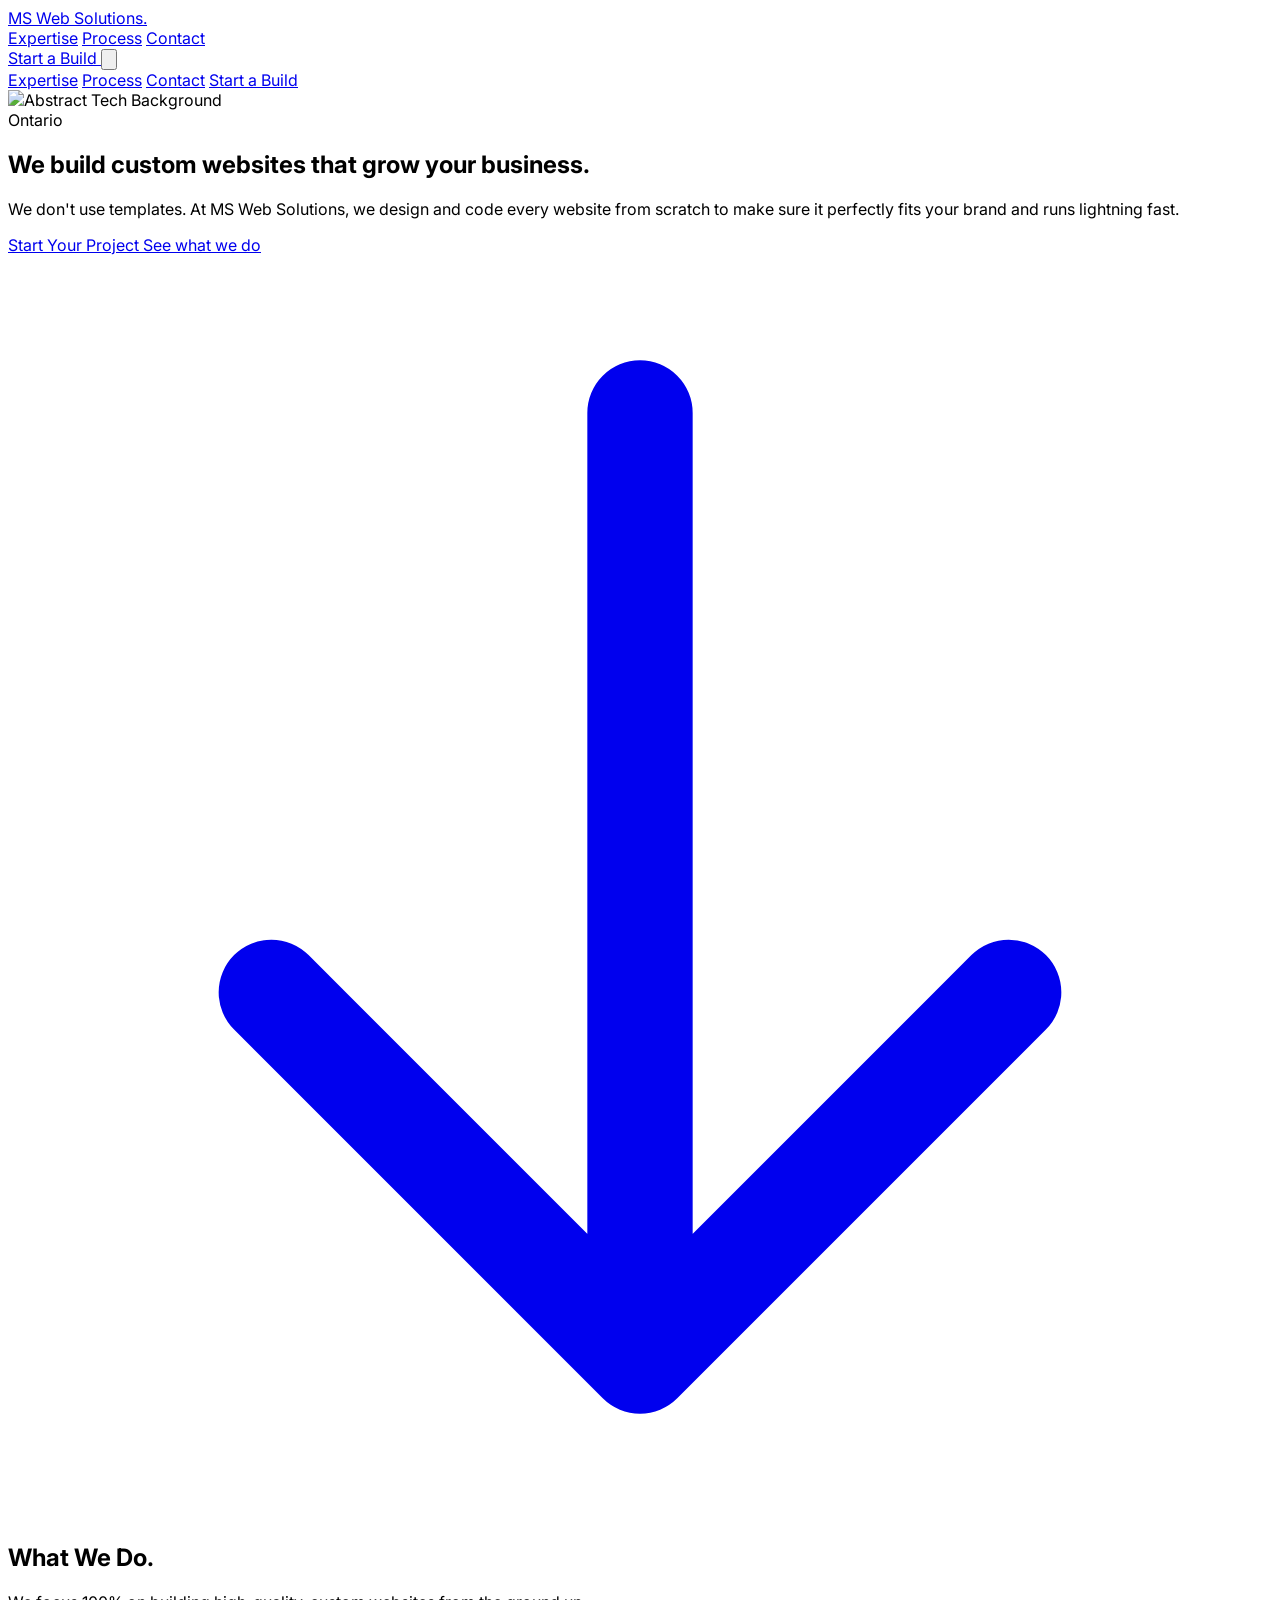
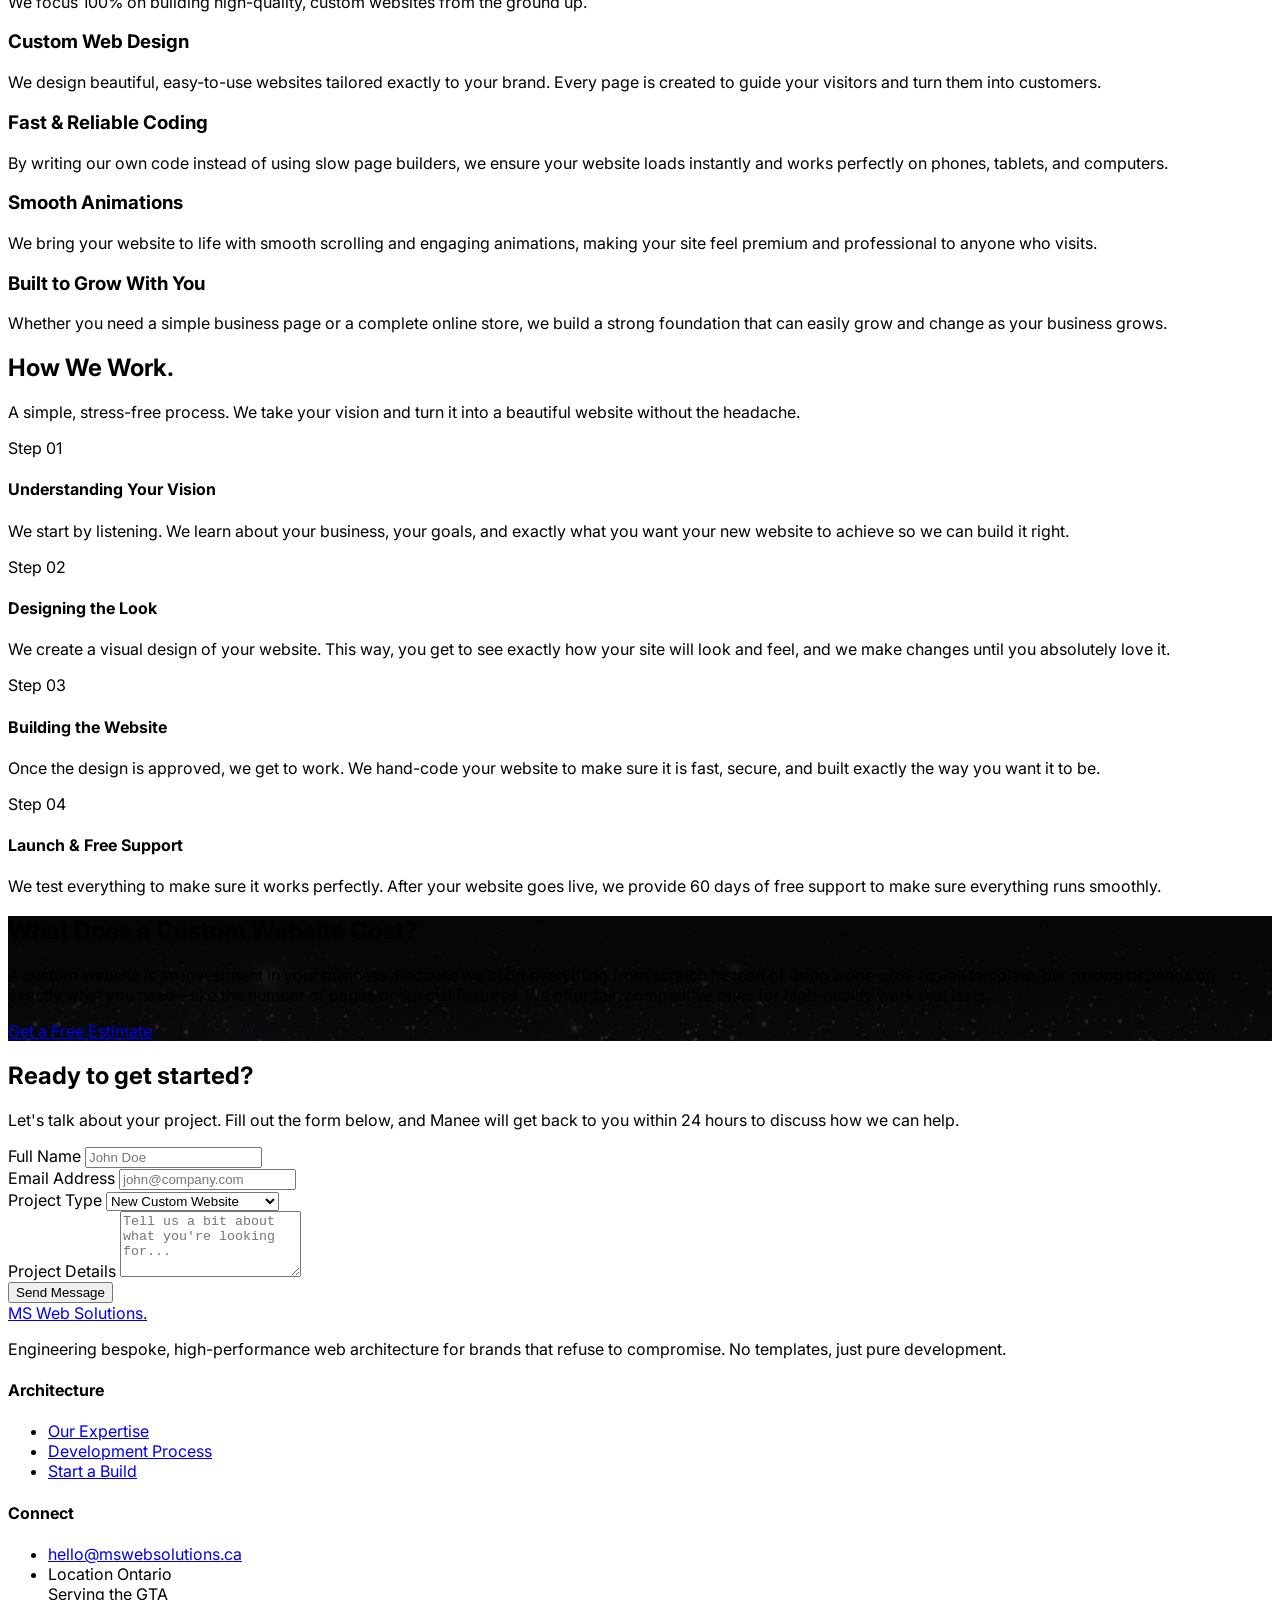
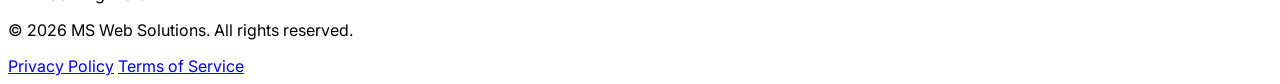
==== commit 2f9c3caa: "updated all pages" ====
--- a/index.html
+++ b/index.html
@@ -26,7 +26,7 @@
 
         <div class="max-w-7xl mx-auto w-full">
             <div data-aos="fade-down" class="inline-block px-4 py-1.5 mb-6 text-xs font-semibold tracking-wider uppercase border border-white/10 rounded-full text-neutral-400 backdrop-blur-sm bg-white/5">
-                Halton Hills & GTA
+                Ontario
             </div>
             <h1 data-aos="fade-up" data-aos-delay="100" class="text-5xl md:text-8xl font-extrabold tracking-tight leading-[1.1] mb-8 max-w-4xl">
                 We build custom websites that <span class="bg-gradient-to-r from-white to-neutral-500 bg-clip-text text-transparent">grow your business.</span>
@@ -208,23 +208,42 @@
 
     <div id="footer-placeholder"></div>
 
-    <script src="https://unpkg.com/aos@2.3.1/dist/aos.js"></script>
+   <script src="https://unpkg.com/aos@2.3.1/dist/aos.js"></script>
     <script>
-        // Load the Header
+        // 1. Load the Header and activate the mobile menu
         fetch('header.html')
             .then(response => response.text())
             .then(data => {
                 document.getElementById('header-placeholder').innerHTML = data;
+                
+                // MOBILE MENU LOGIC (Must run AFTER header is loaded)
+                const btn = document.getElementById('menu-btn');
+                const menu = document.getElementById('mobile-menu');
+                const links = document.querySelectorAll('.menu-link');
+
+                if (btn && menu) {
+                    btn.addEventListener('click', () => {
+                        menu.classList.toggle('hidden');
+                        menu.classList.toggle('flex');
+                    });
+
+                    links.forEach(link => {
+                        link.addEventListener('click', () => {
+                            menu.classList.add('hidden');
+                            menu.classList.remove('flex');
+                        });
+                    });
+                }
             });
 
-        // Load the Footer
+        // 2. Load the Footer
         fetch('footer.html')
             .then(response => response.text())
             .then(data => {
                 document.getElementById('footer-placeholder').innerHTML = data;
             });
 
-        // Initialize Scrolling Animations
+        // 3. Initialize Scrolling Animations
         window.addEventListener('load', () => {
             AOS.init({
                 duration: 800,
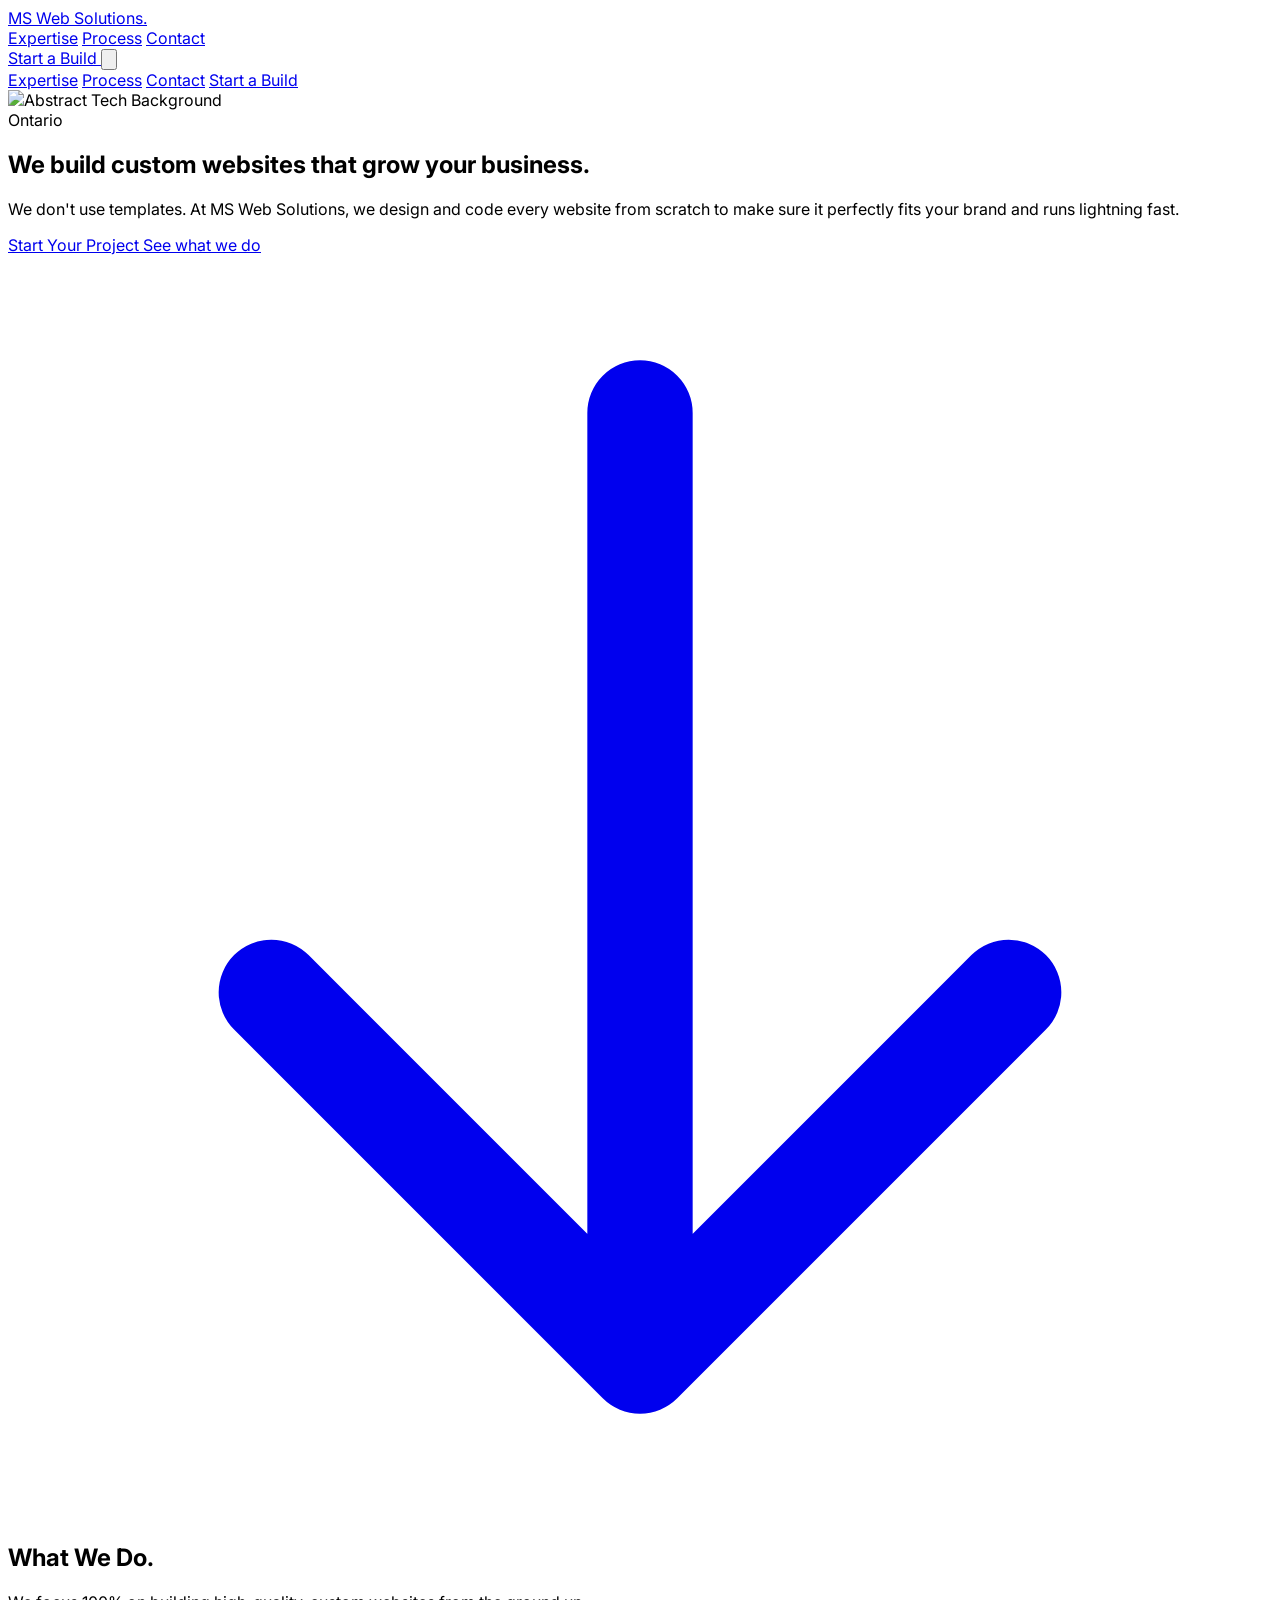
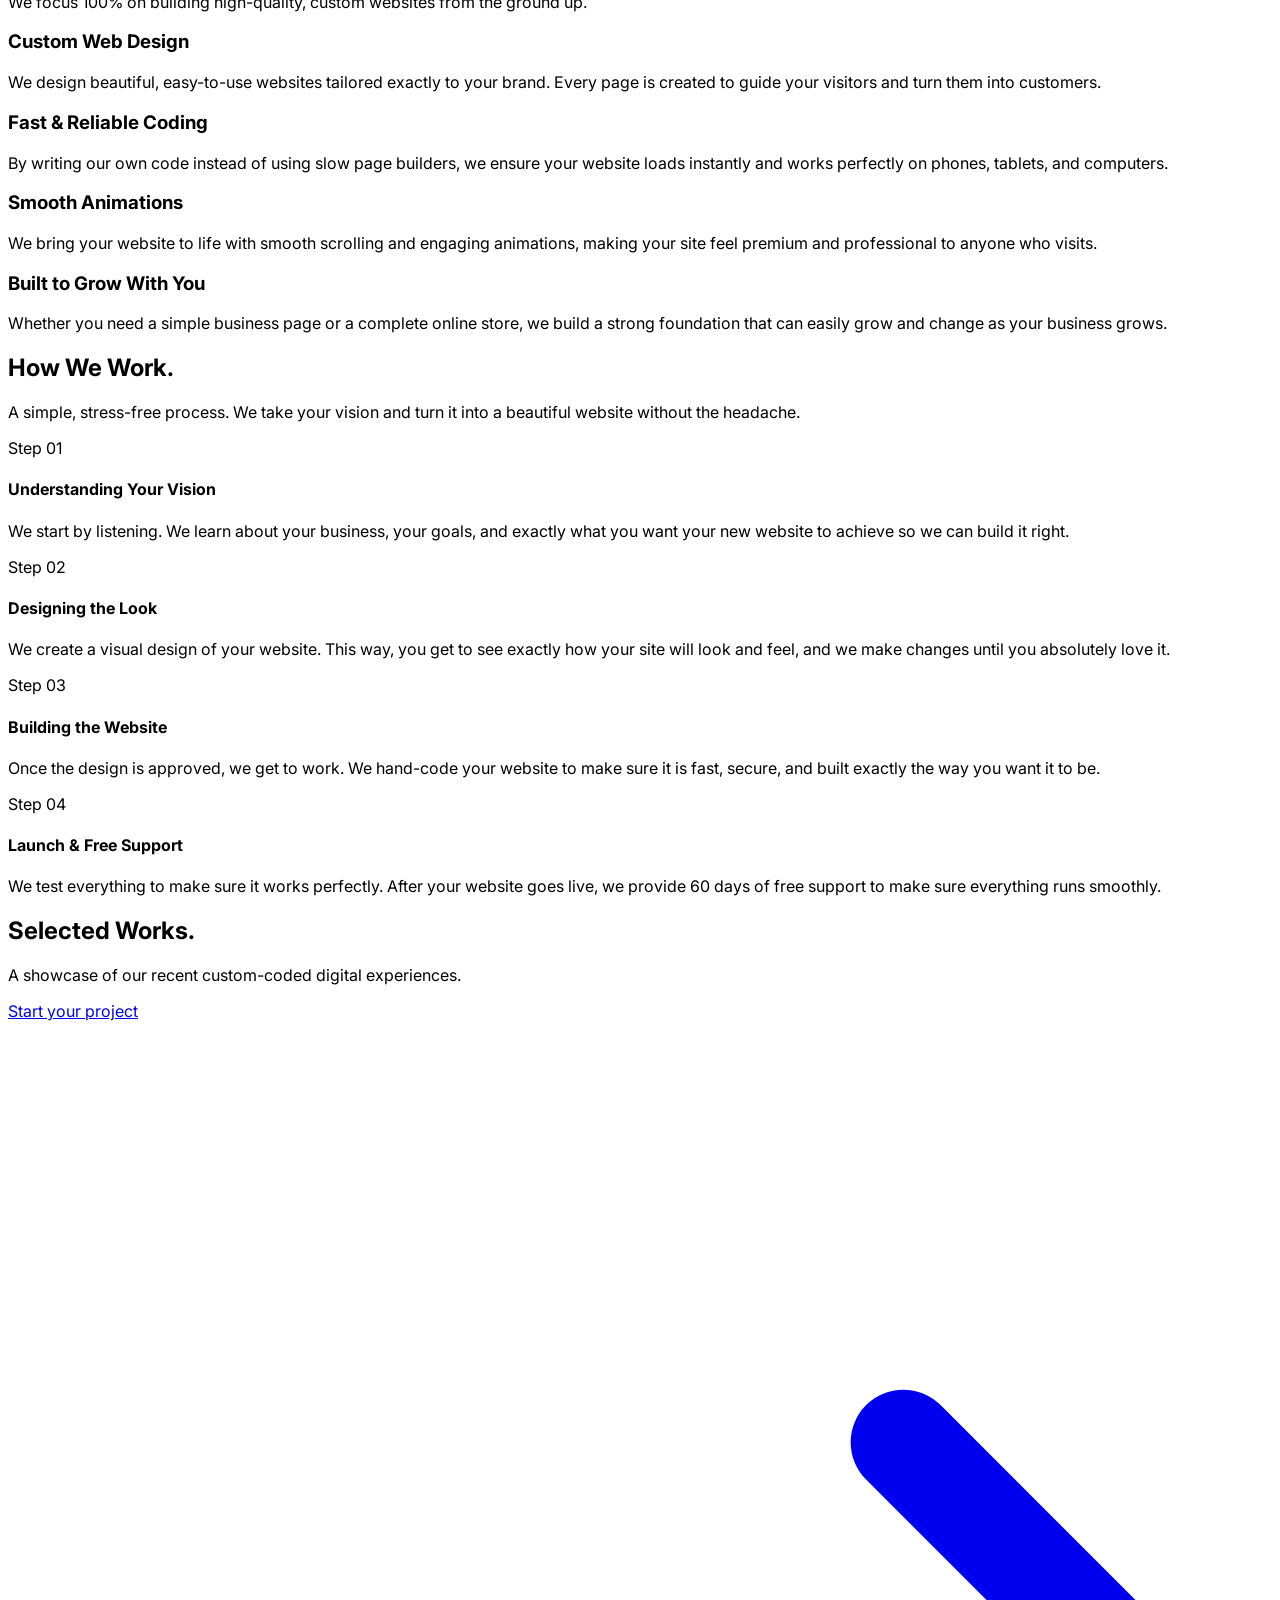
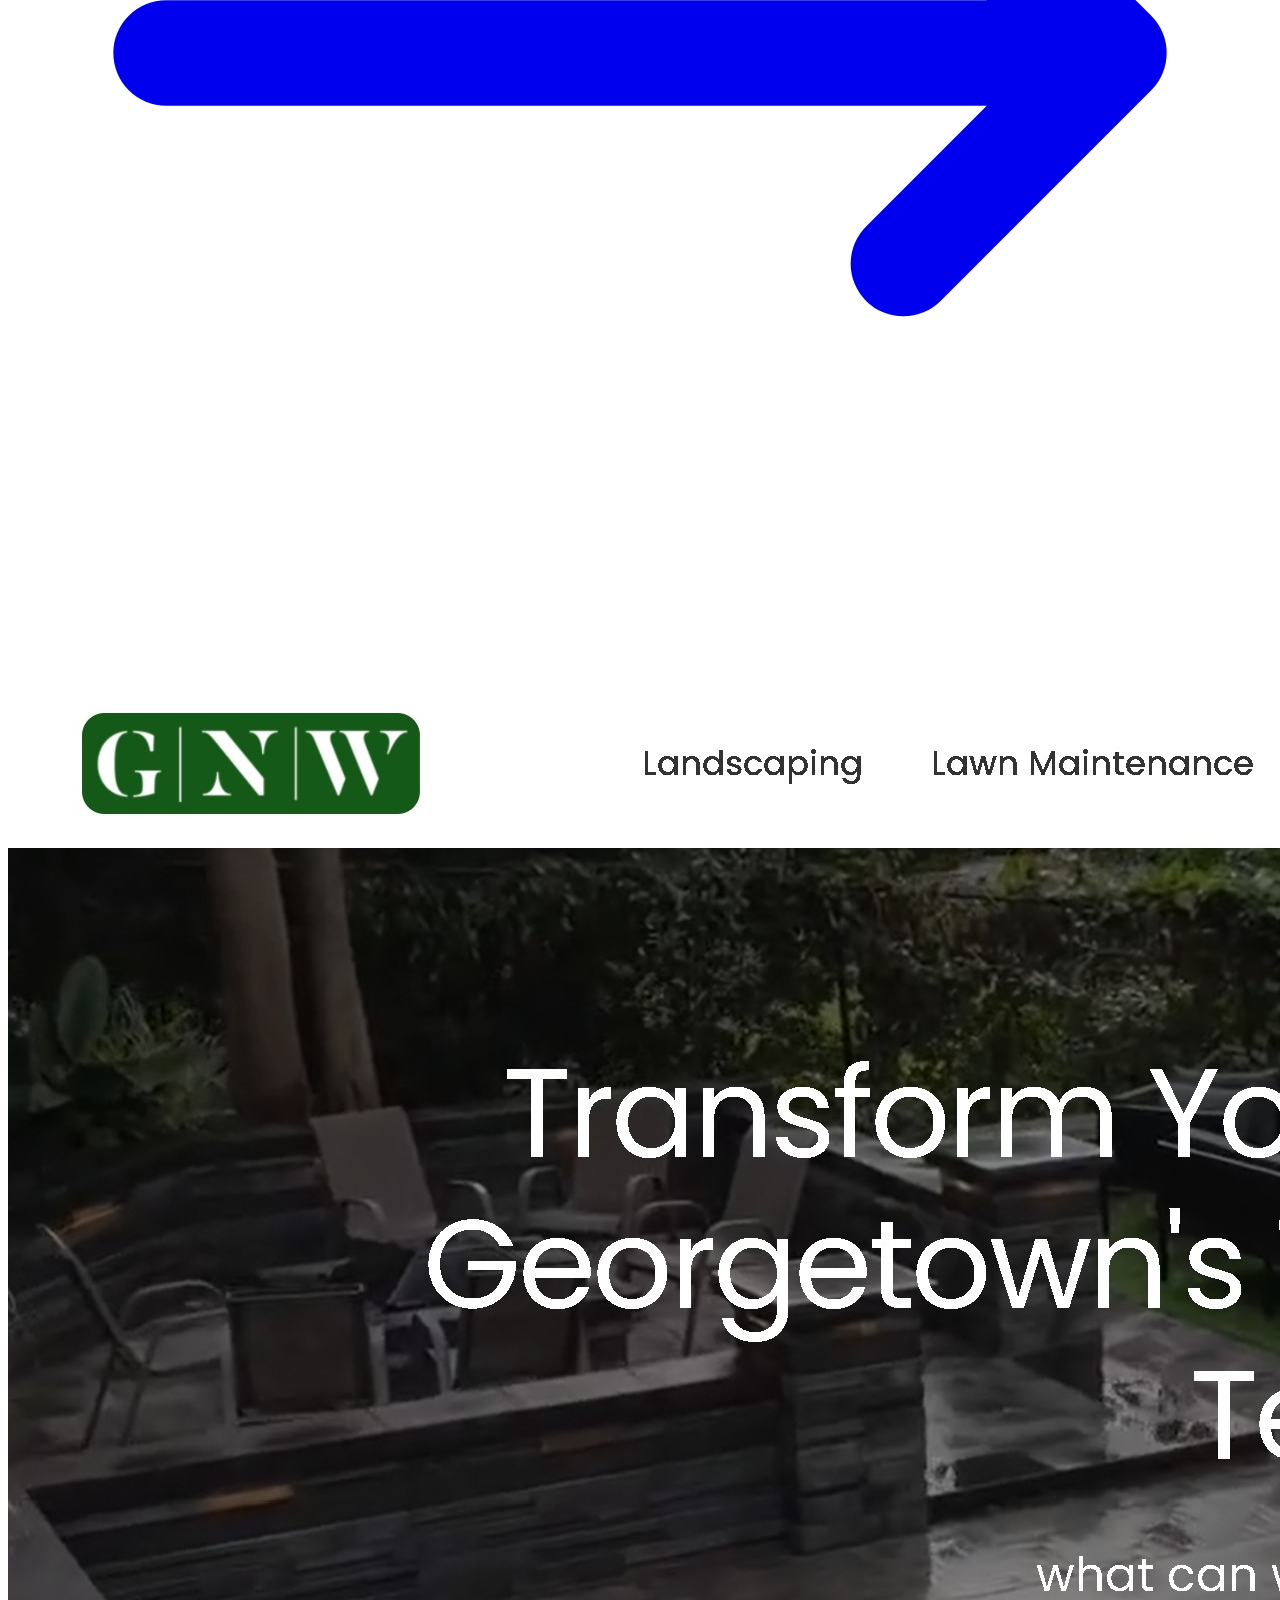
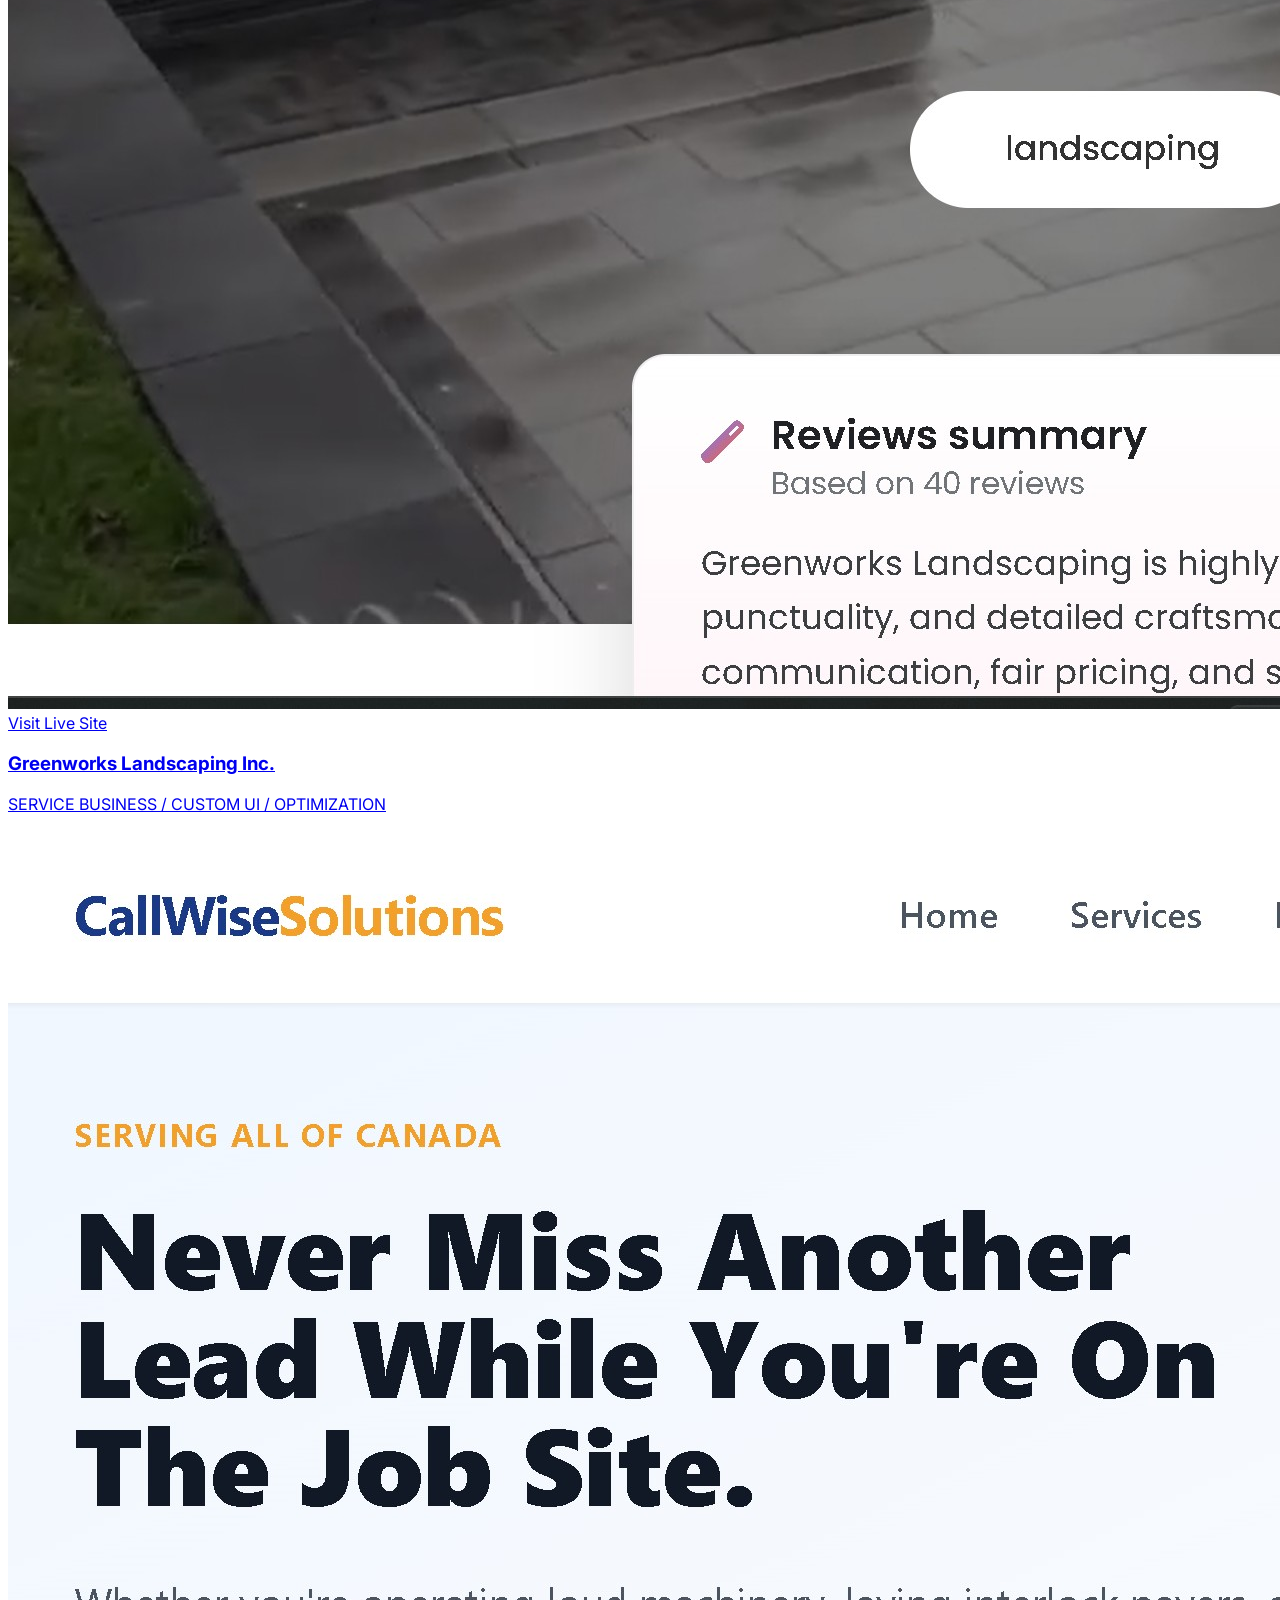
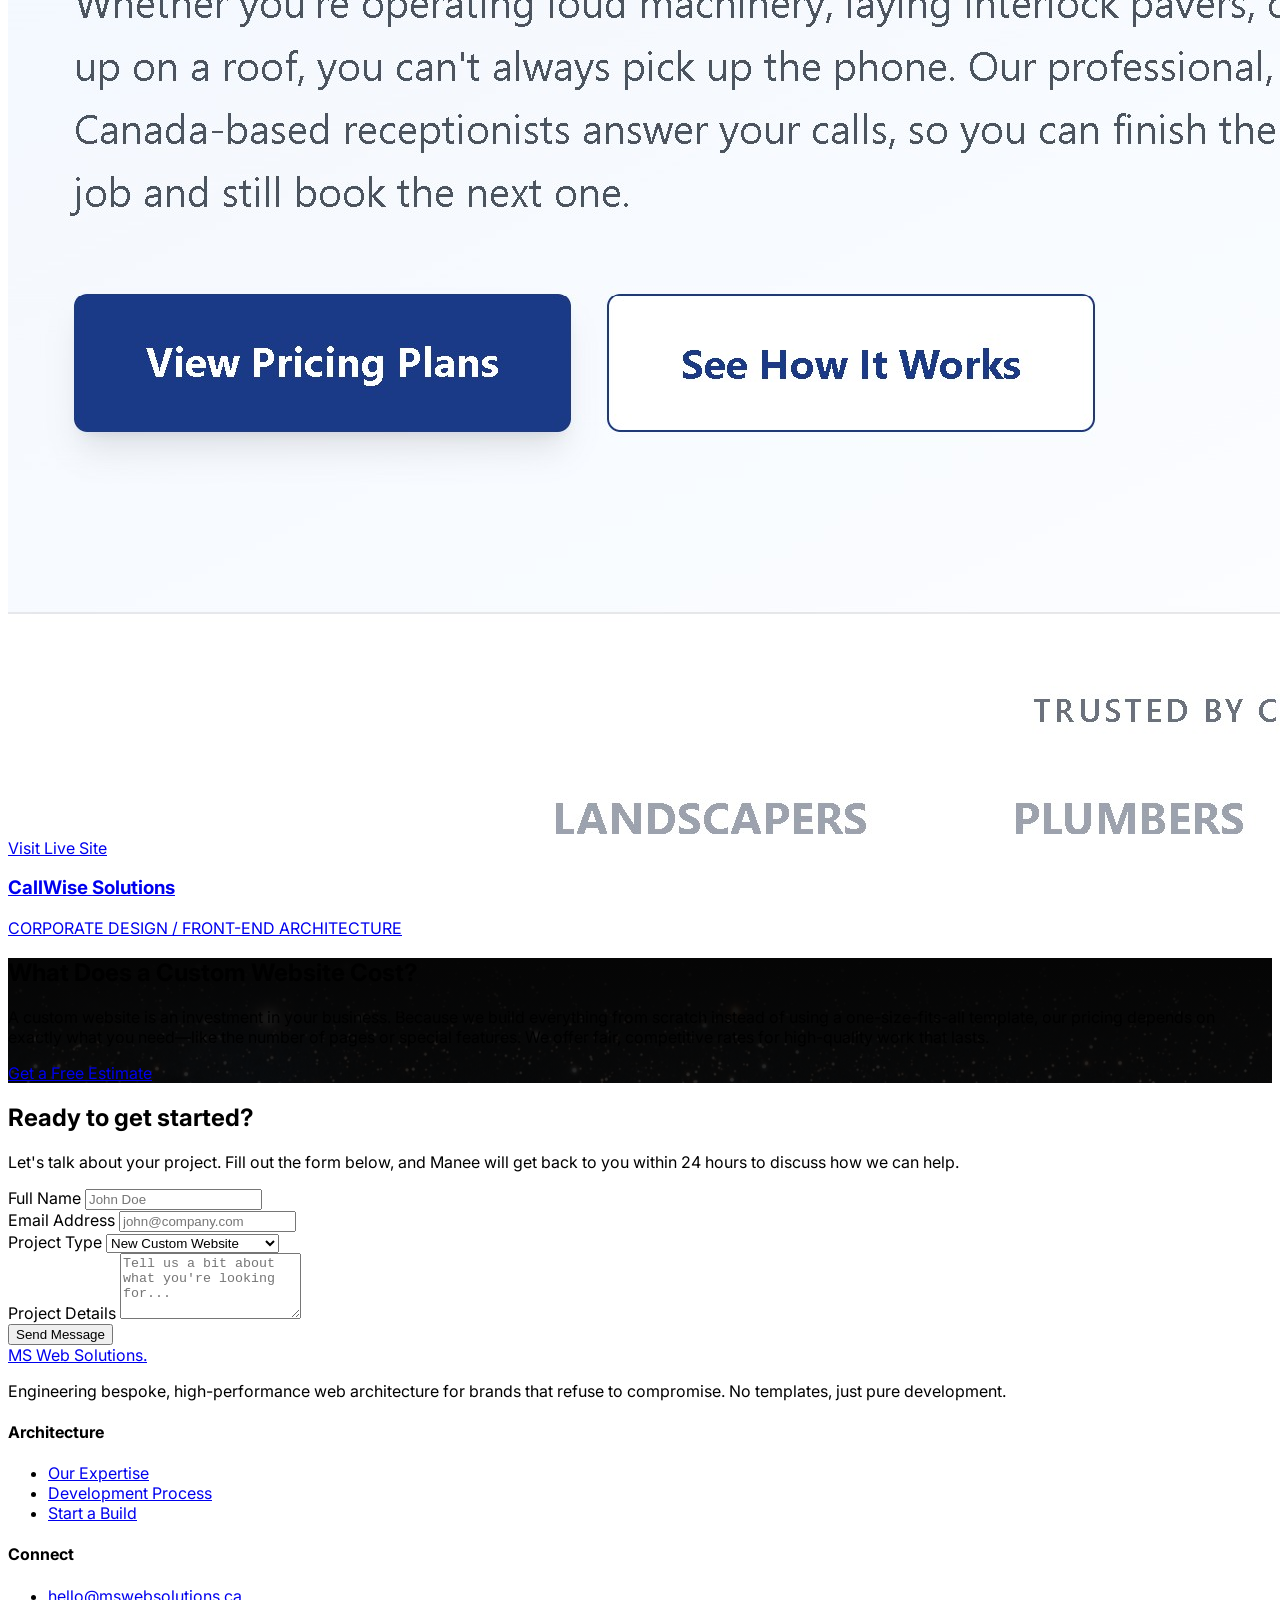
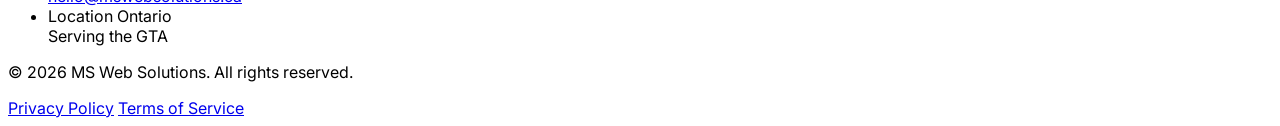
==== commit 1b22fe4b: "updated all pages" ====
--- a/index.html
+++ b/index.html
@@ -143,6 +143,53 @@
         </div>
     </section>
 
+    <section id="portfolio" class="py-24 px-6 md:px-12 max-w-7xl mx-auto overflow-hidden">
+        <div class="text-center md:text-left mb-16 flex flex-col md:flex-row justify-between items-end gap-6">
+            <div data-aos="fade-right">
+                <h2 class="text-3xl md:text-5xl font-bold mb-4 tracking-tight">Selected Works.</h2>
+                <p class="text-neutral-400 max-w-2xl text-lg">A showcase of our recent custom-coded digital experiences.</p>
+            </div>
+            <div data-aos="fade-left">
+                <a href="#contact" class="inline-flex items-center space-x-2 text-sm font-medium text-white hover:text-neutral-300 transition-colors group">
+                    <span>Start your project</span>
+                    <svg class="w-4 h-4 transform group-hover:translate-x-1 transition-transform" fill="none" stroke="currentColor" viewBox="0 0 24 24"><path stroke-linecap="round" stroke-linejoin="round" stroke-width="2" d="M17 8l4 4m0 0l-4 4m4-4H3"></path></svg>
+                </a>
+            </div>
+        </div>
+
+        <div class="grid grid-cols-1 md:grid-cols-2 gap-8 md:gap-12">
+            
+            <a href="https://www.gnwlandscaping.ca/" target="_blank" rel="noopener noreferrer" data-aos="fade-up" data-aos-delay="100" class="group relative block cursor-pointer">
+                <div class="overflow-hidden rounded-2xl border border-white/10 bg-white/[0.02] mb-6 aspect-[4/3] relative shadow-lg">
+                    <img src="./images/project1.jpg" alt="Greenworks Landscaping Website" class="absolute inset-0 w-full h-full object-cover opacity-80 transition-transform duration-700 group-hover:scale-105 z-10">
+                    
+                    <div class="absolute inset-0 bg-black/60 opacity-0 group-hover:opacity-100 transition-opacity duration-300 z-20 flex items-center justify-center">
+                        <span class="px-6 py-3 bg-white text-black text-sm font-semibold rounded-full transform translate-y-4 group-hover:translate-y-0 transition-all duration-300 shadow-[0_0_15px_rgba(255,255,255,0.2)]">Visit Live Site</span>
+                    </div>
+                </div>
+                <div>
+                    <h3 class="text-2xl font-bold text-white mb-2 group-hover:text-neutral-300 transition-colors">Greenworks Landscaping Inc.</h3>
+                    <p class="text-neutral-400 text-sm tracking-wide">SERVICE BUSINESS / CUSTOM UI / OPTIMIZATION</p>
+                </div>
+            </a>
+
+            <a href="https://wisesolutions.com/" target="_blank" rel="noopener noreferrer" data-aos="fade-up" data-aos-delay="200" class="group relative block cursor-pointer md:mt-16">
+                <div class="overflow-hidden rounded-2xl border border-white/10 bg-white/[0.02] mb-6 aspect-[4/3] relative shadow-lg">
+                    <img src="./images/project2.jpg" alt="Wise Solutions Website" class="absolute inset-0 w-full h-full object-cover opacity-80 transition-transform duration-700 group-hover:scale-105 z-10">
+                    
+                    <div class="absolute inset-0 bg-black/60 opacity-0 group-hover:opacity-100 transition-opacity duration-300 z-20 flex items-center justify-center">
+                        <span class="px-6 py-3 bg-white text-black text-sm font-semibold rounded-full transform translate-y-4 group-hover:translate-y-0 transition-all duration-300 shadow-[0_0_15px_rgba(255,255,255,0.2)]">Visit Live Site</span>
+                    </div>
+                </div>
+                <div>
+                    <h3 class="text-2xl font-bold text-white mb-2 group-hover:text-neutral-300 transition-colors">CallWise Solutions</h3>
+                    <p class="text-neutral-400 text-sm tracking-wide">CORPORATE DESIGN / FRONT-END ARCHITECTURE</p>
+                </div>
+            </a>
+
+        </div>
+    </section>
+
     <section class="py-24 px-6 md:px-12 max-w-7xl mx-auto overflow-hidden rounded-3xl my-10 relative z-10 bg-fixed bg-center bg-cover" style="background-image: linear-gradient(to bottom, rgba(5,5,5,1), rgba(5,5,5,0.85)), url('./images/pricing-bg.jpg');">
         <div class="text-center md:text-left flex flex-col md:flex-row items-center gap-10">
             <div data-aos="fade-right" class="md:w-2/3">
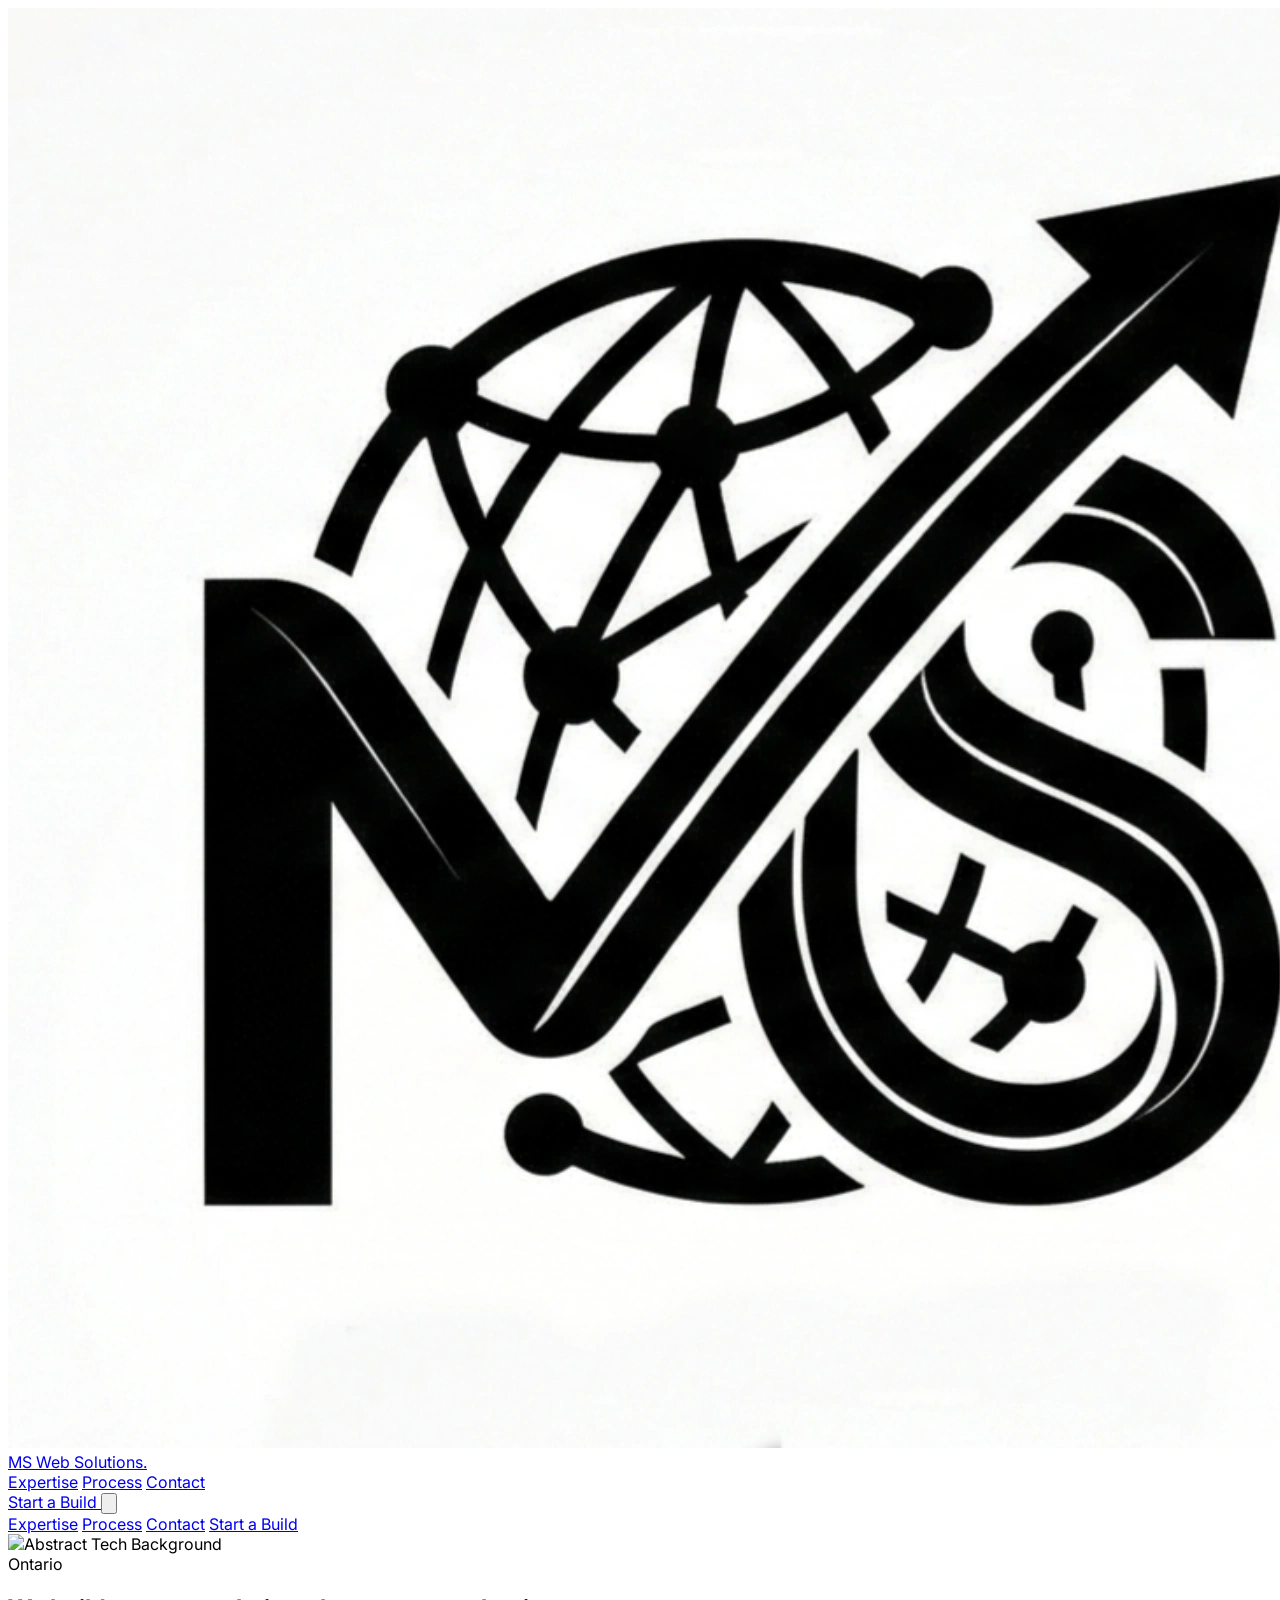
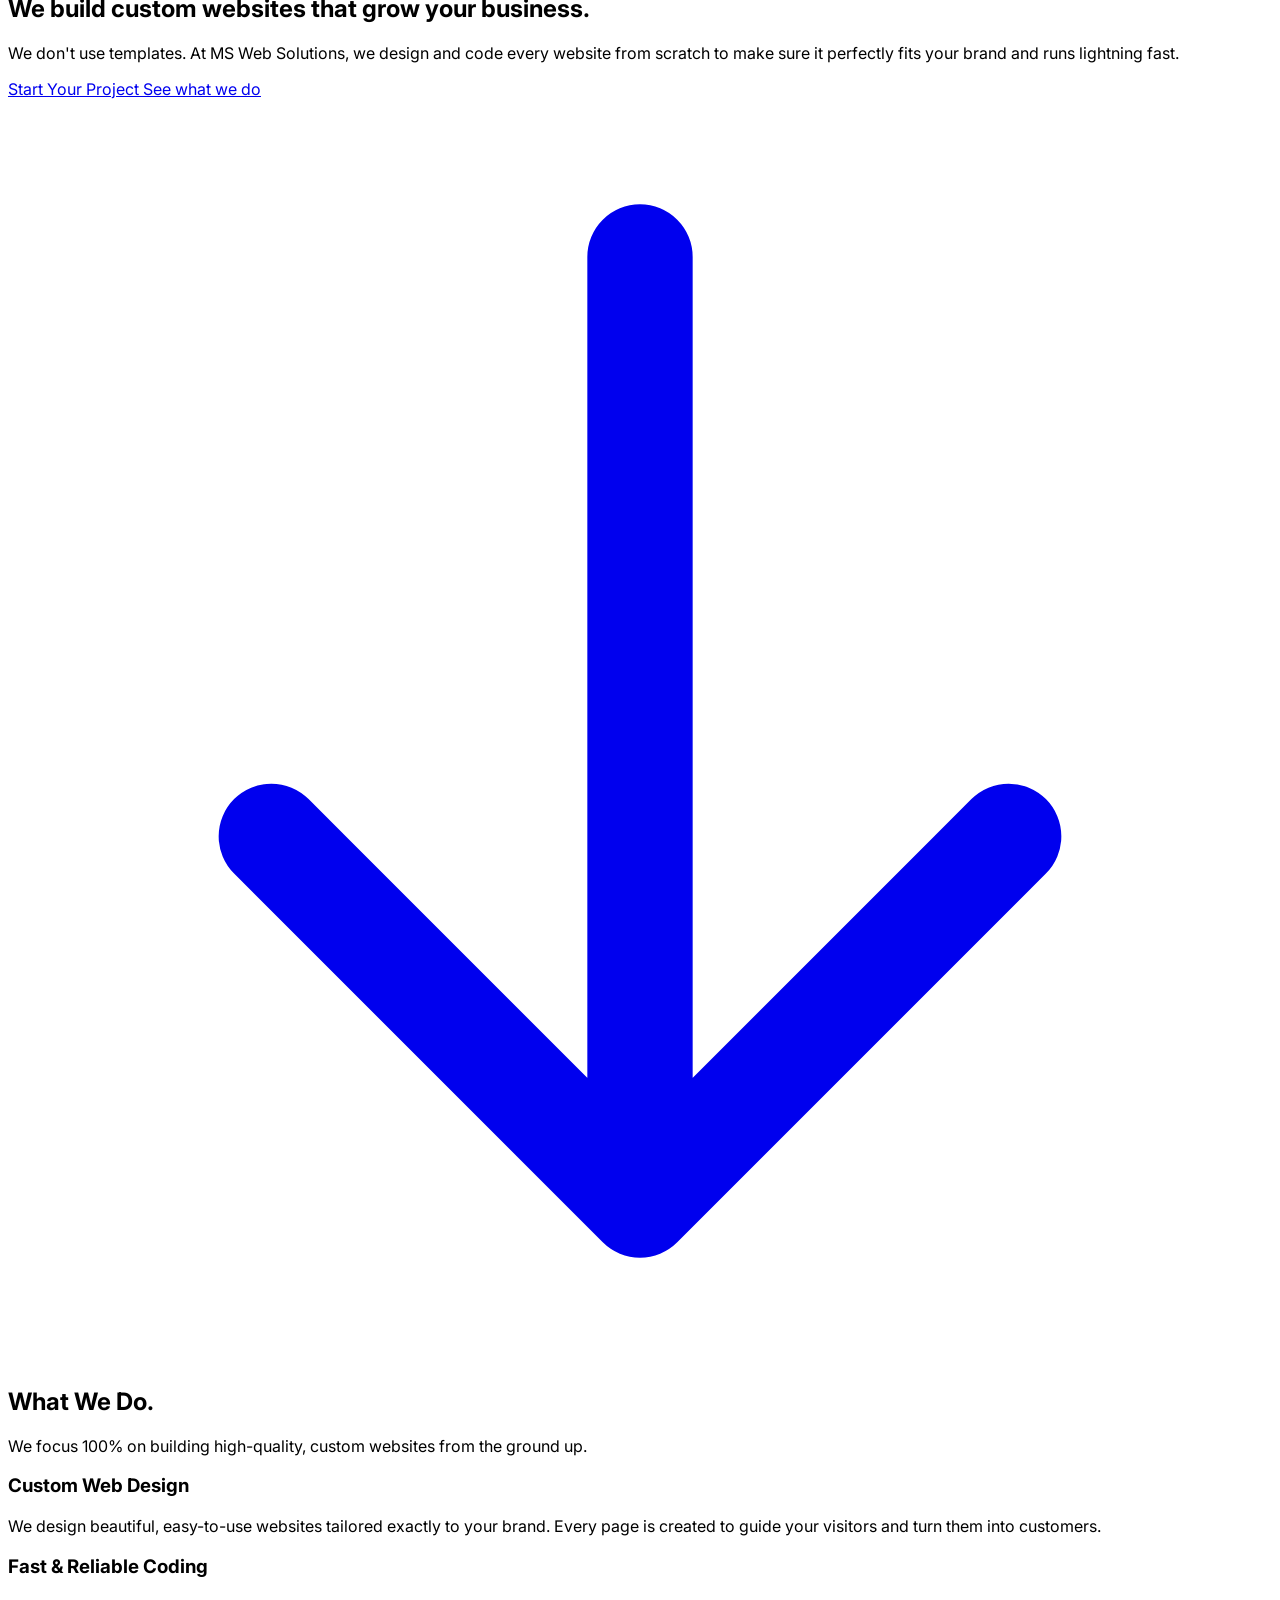
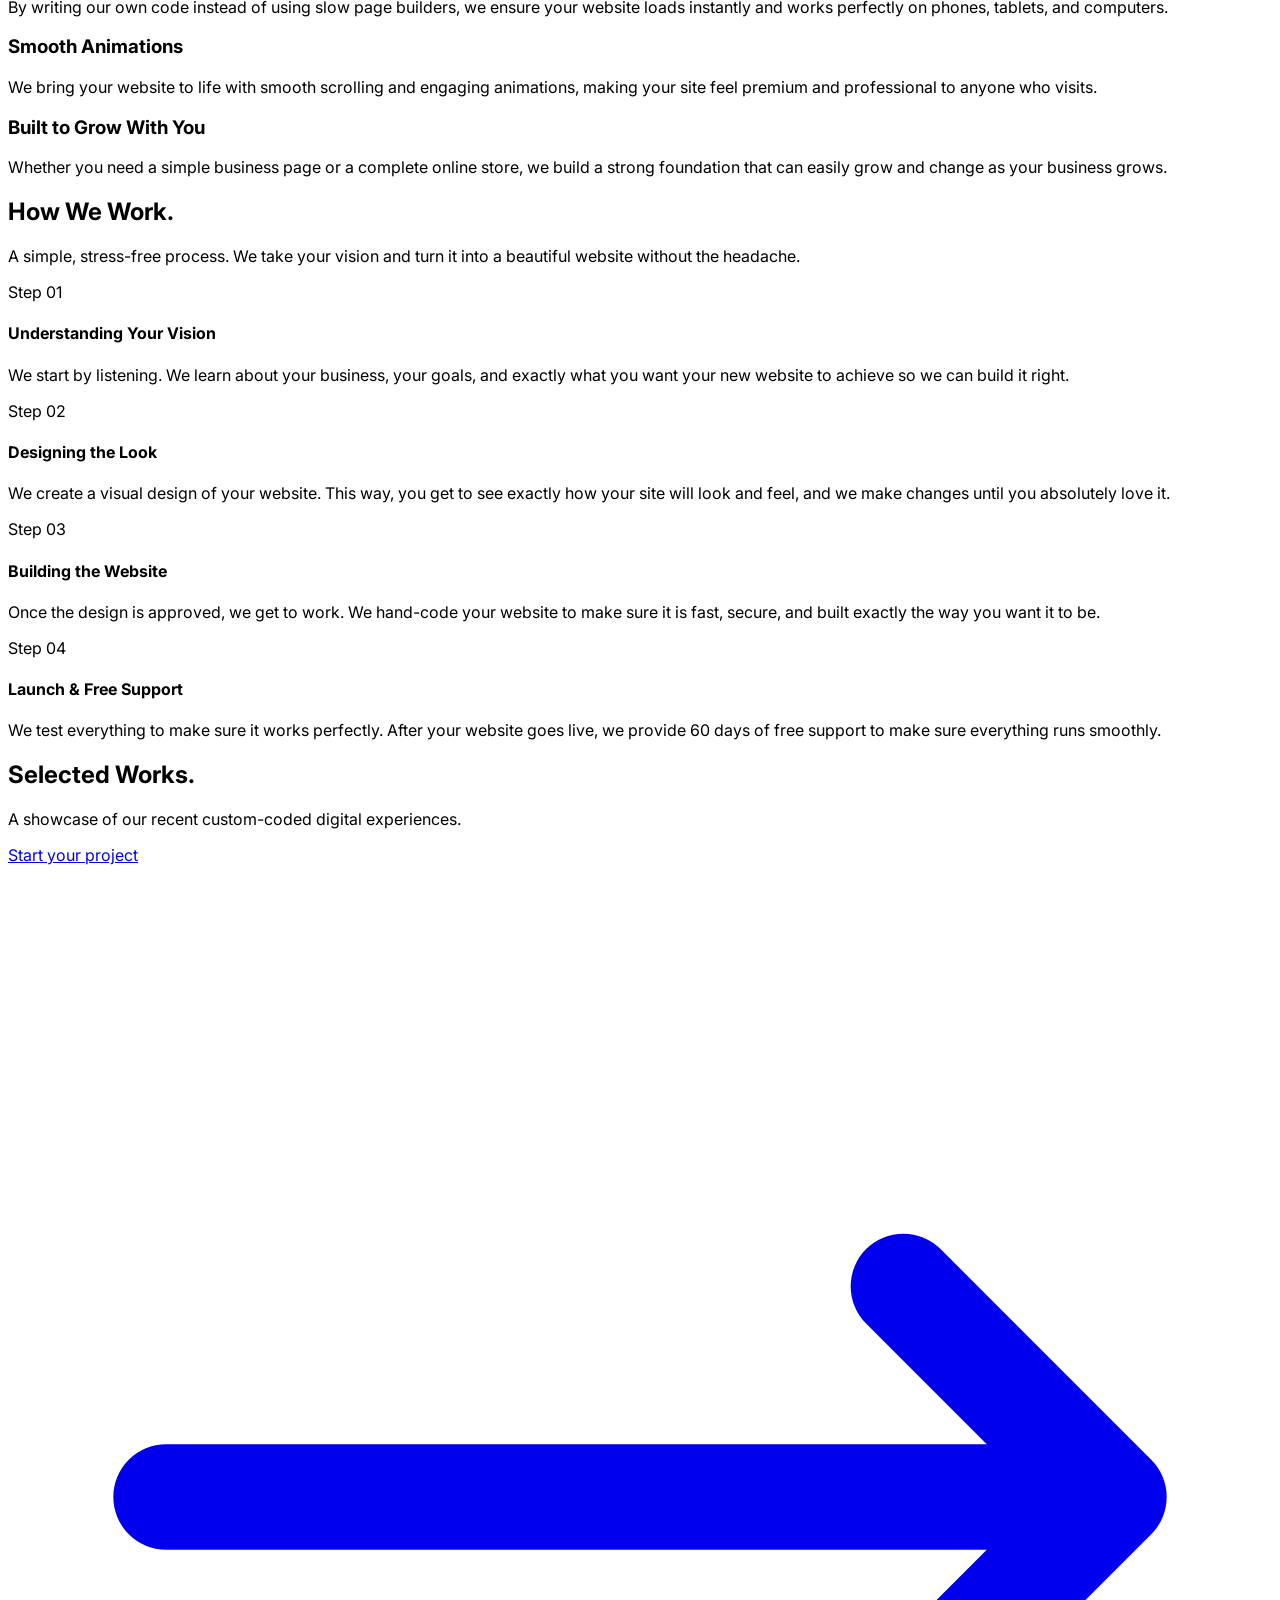
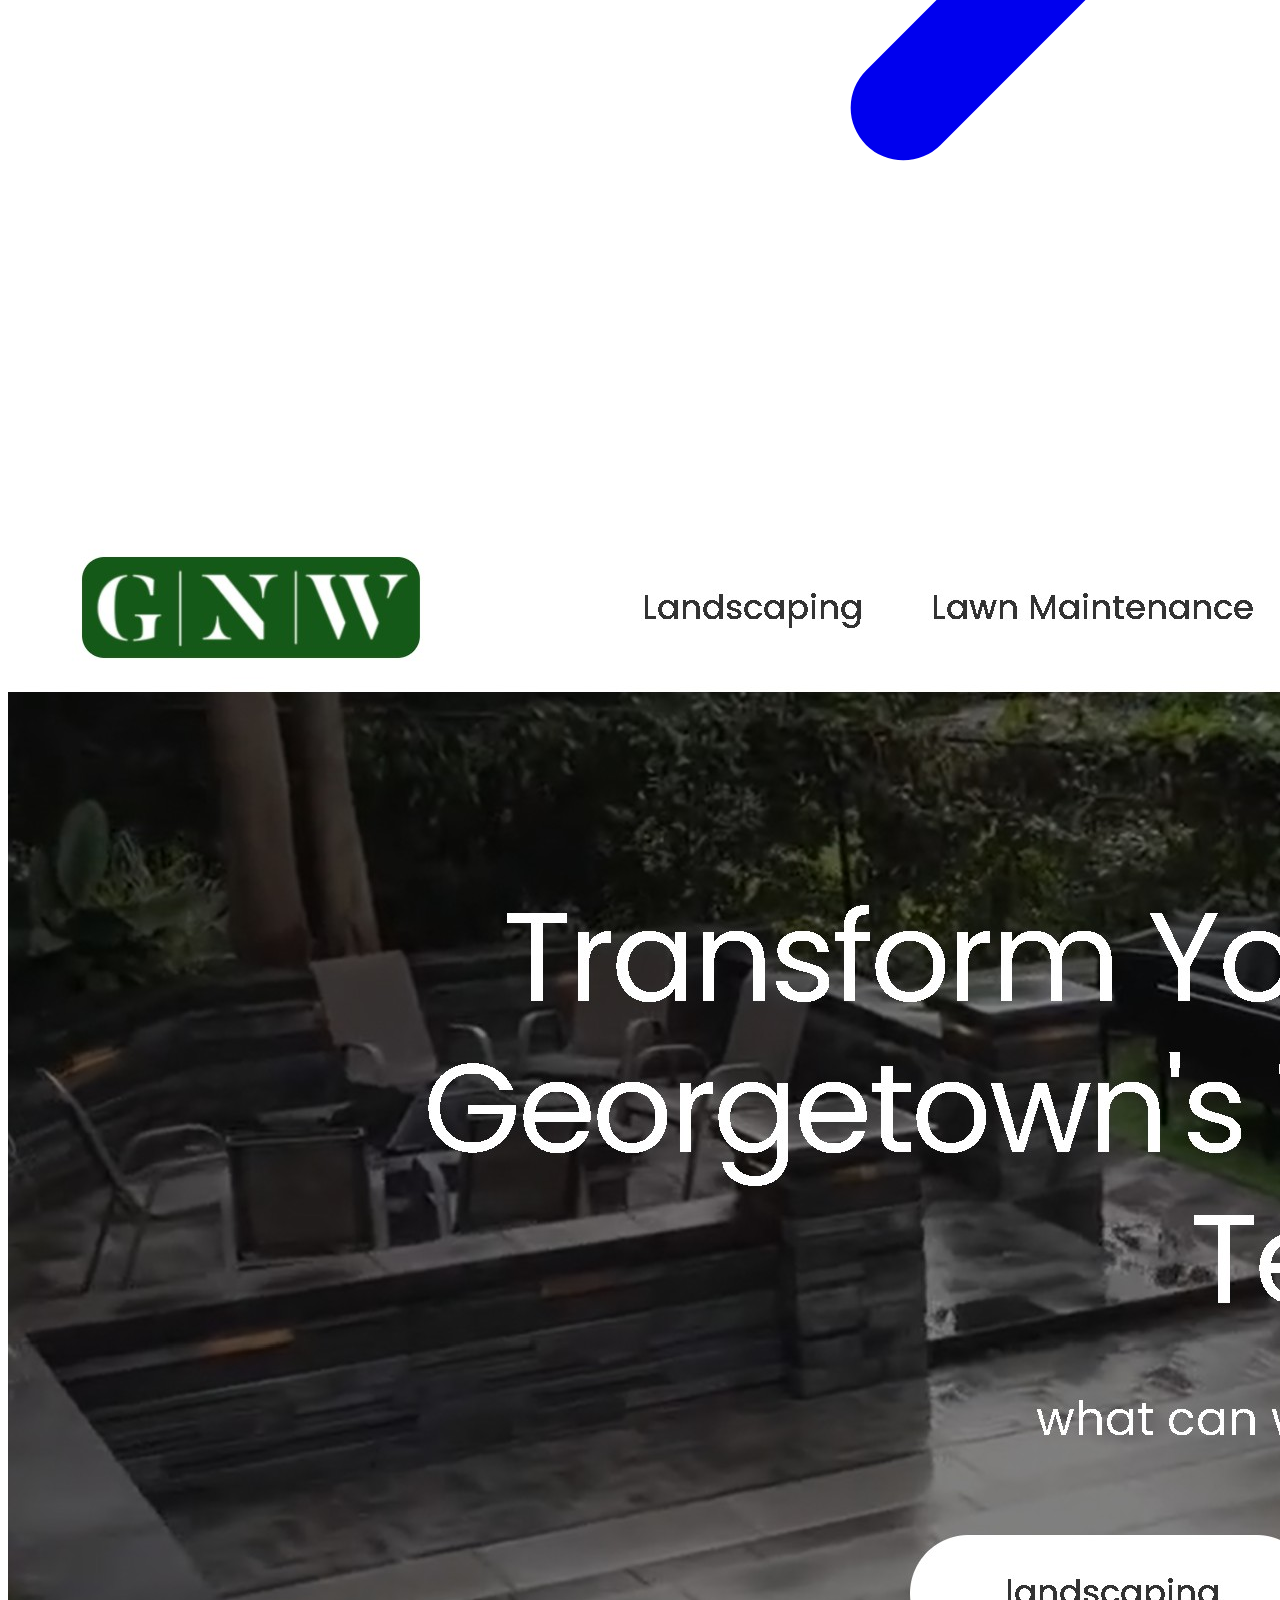
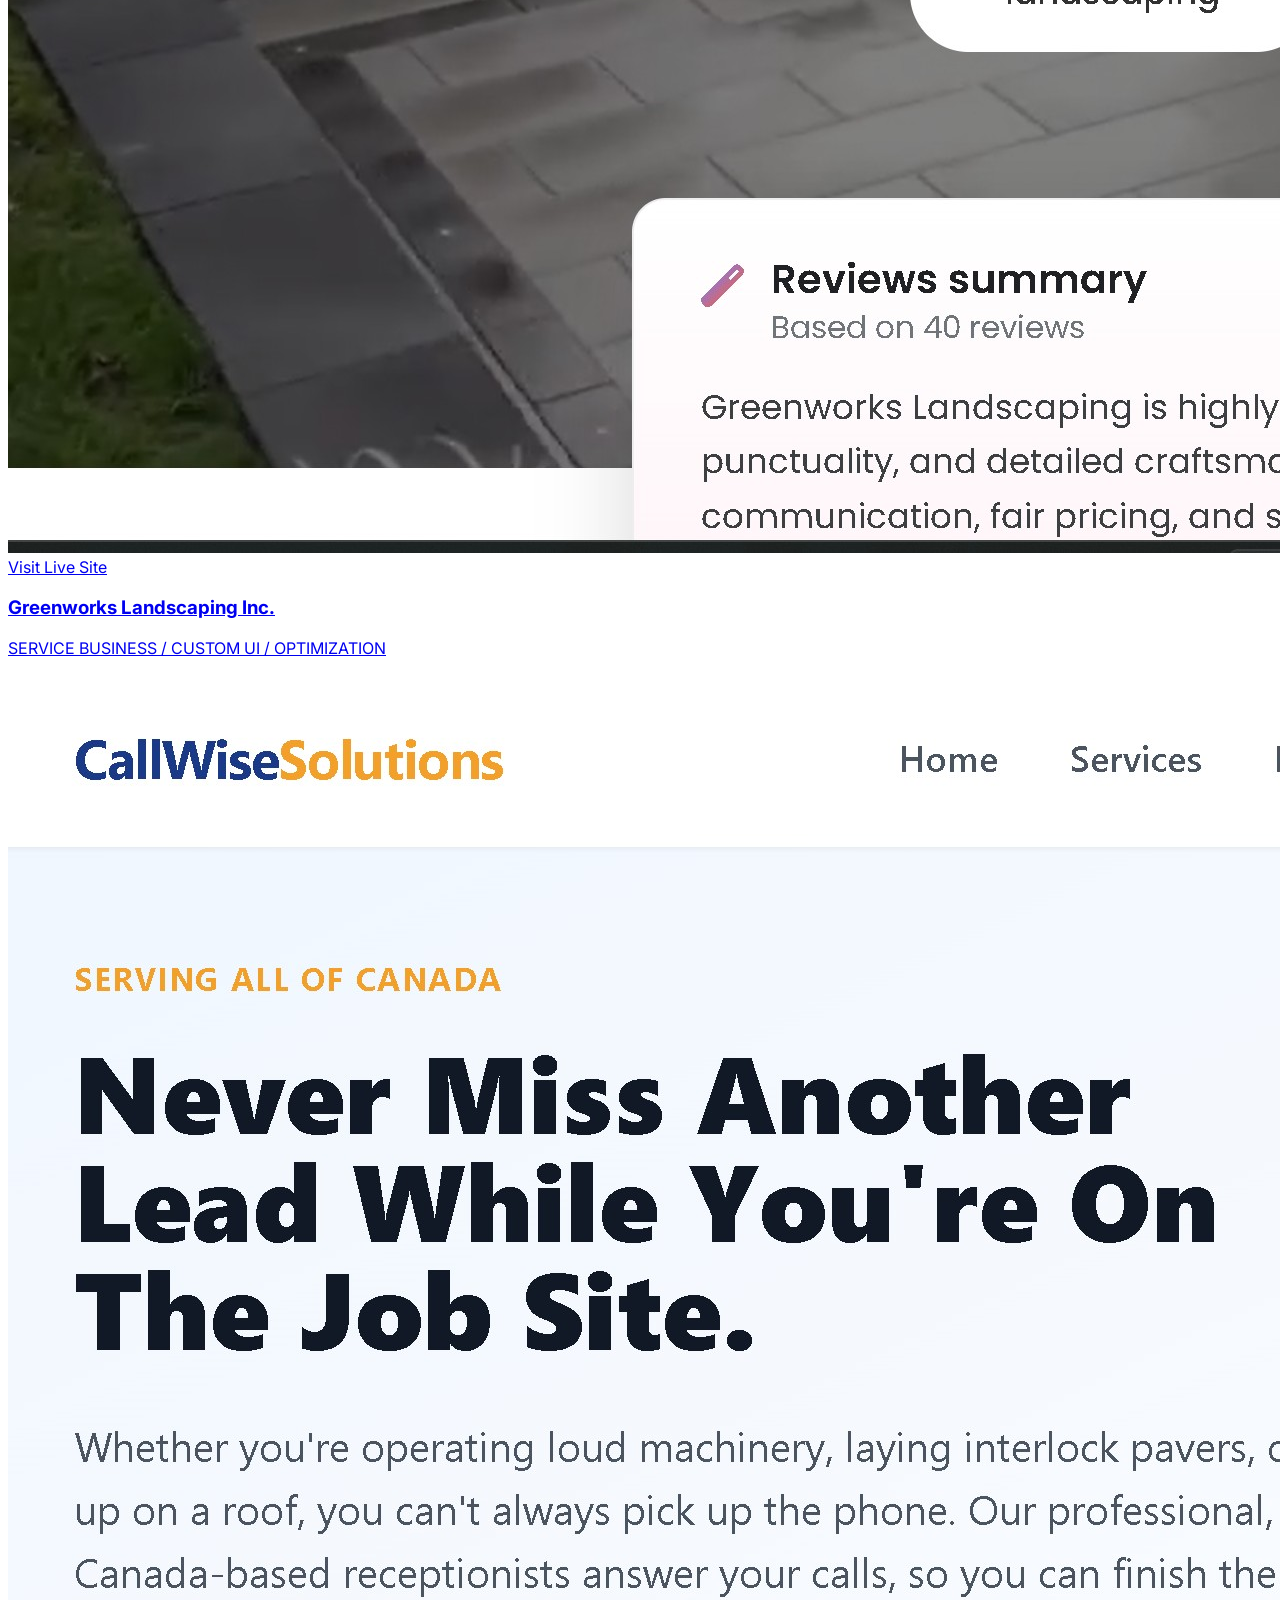
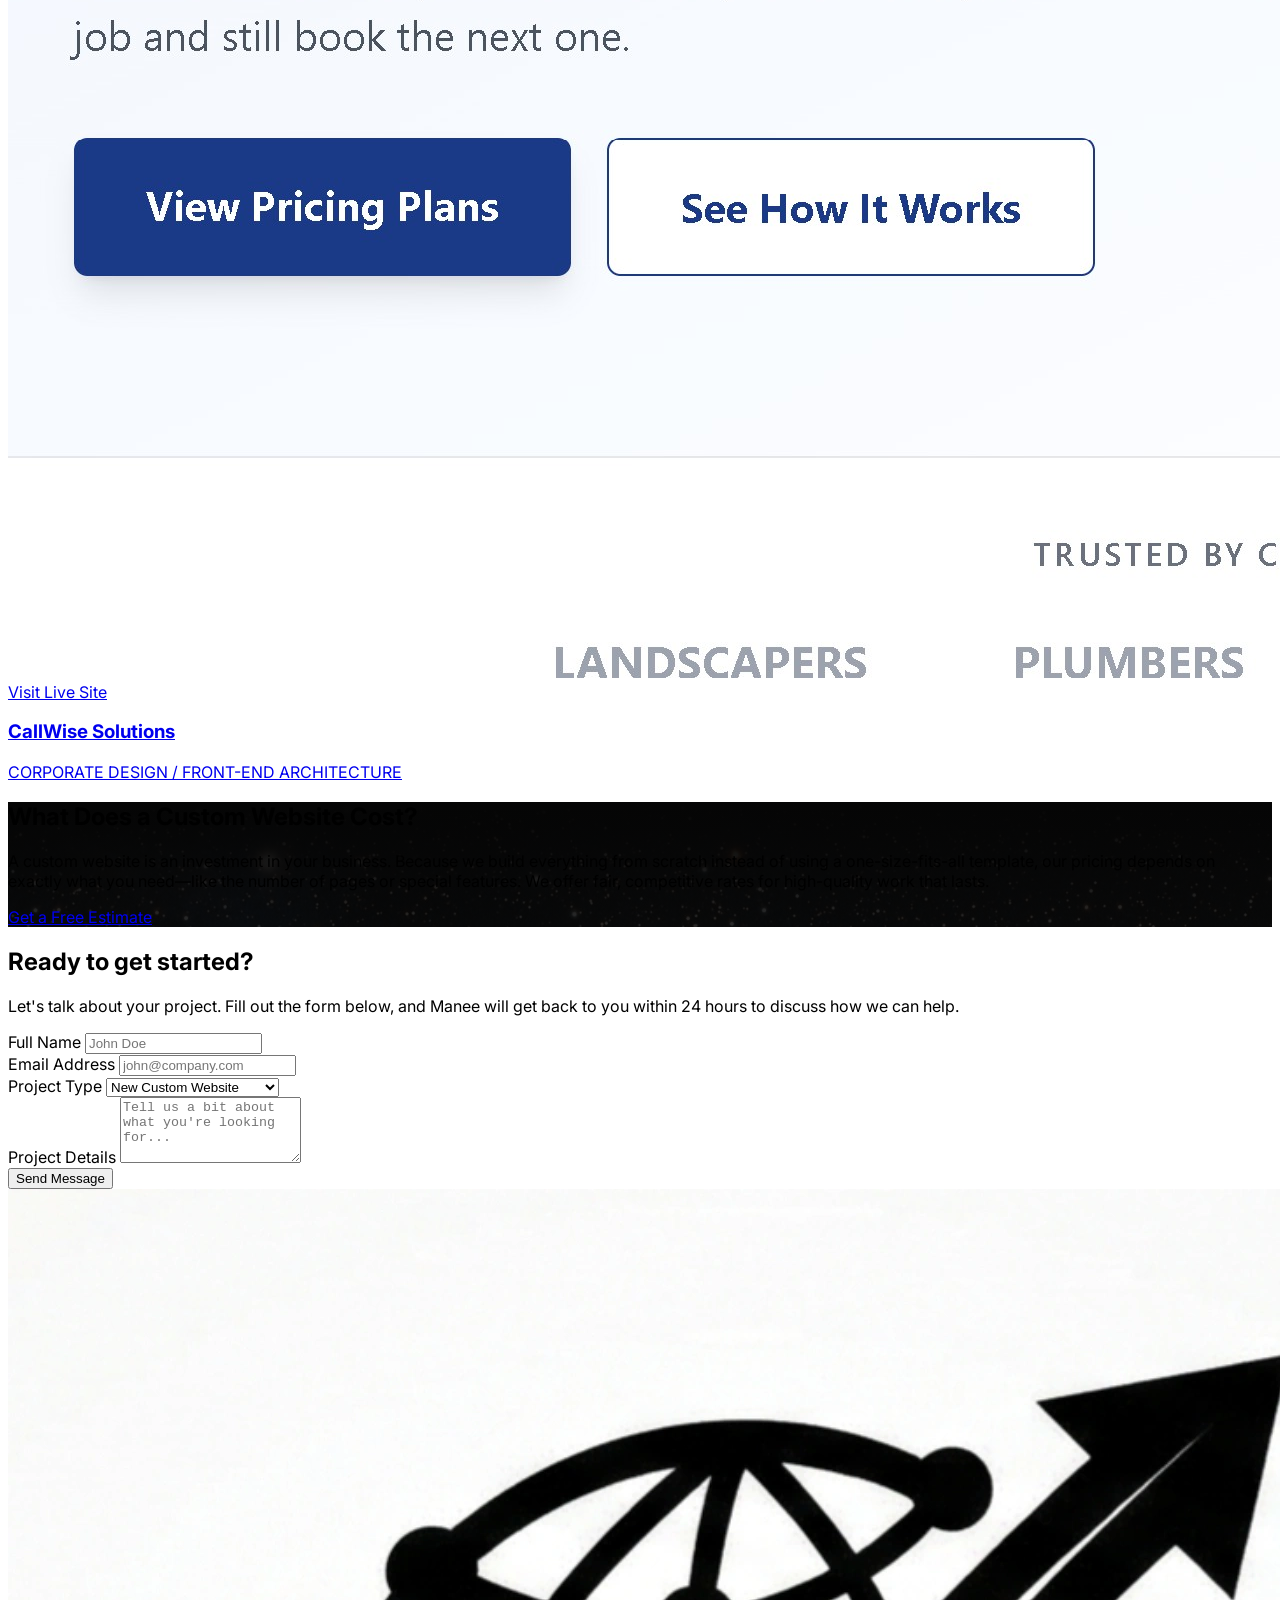
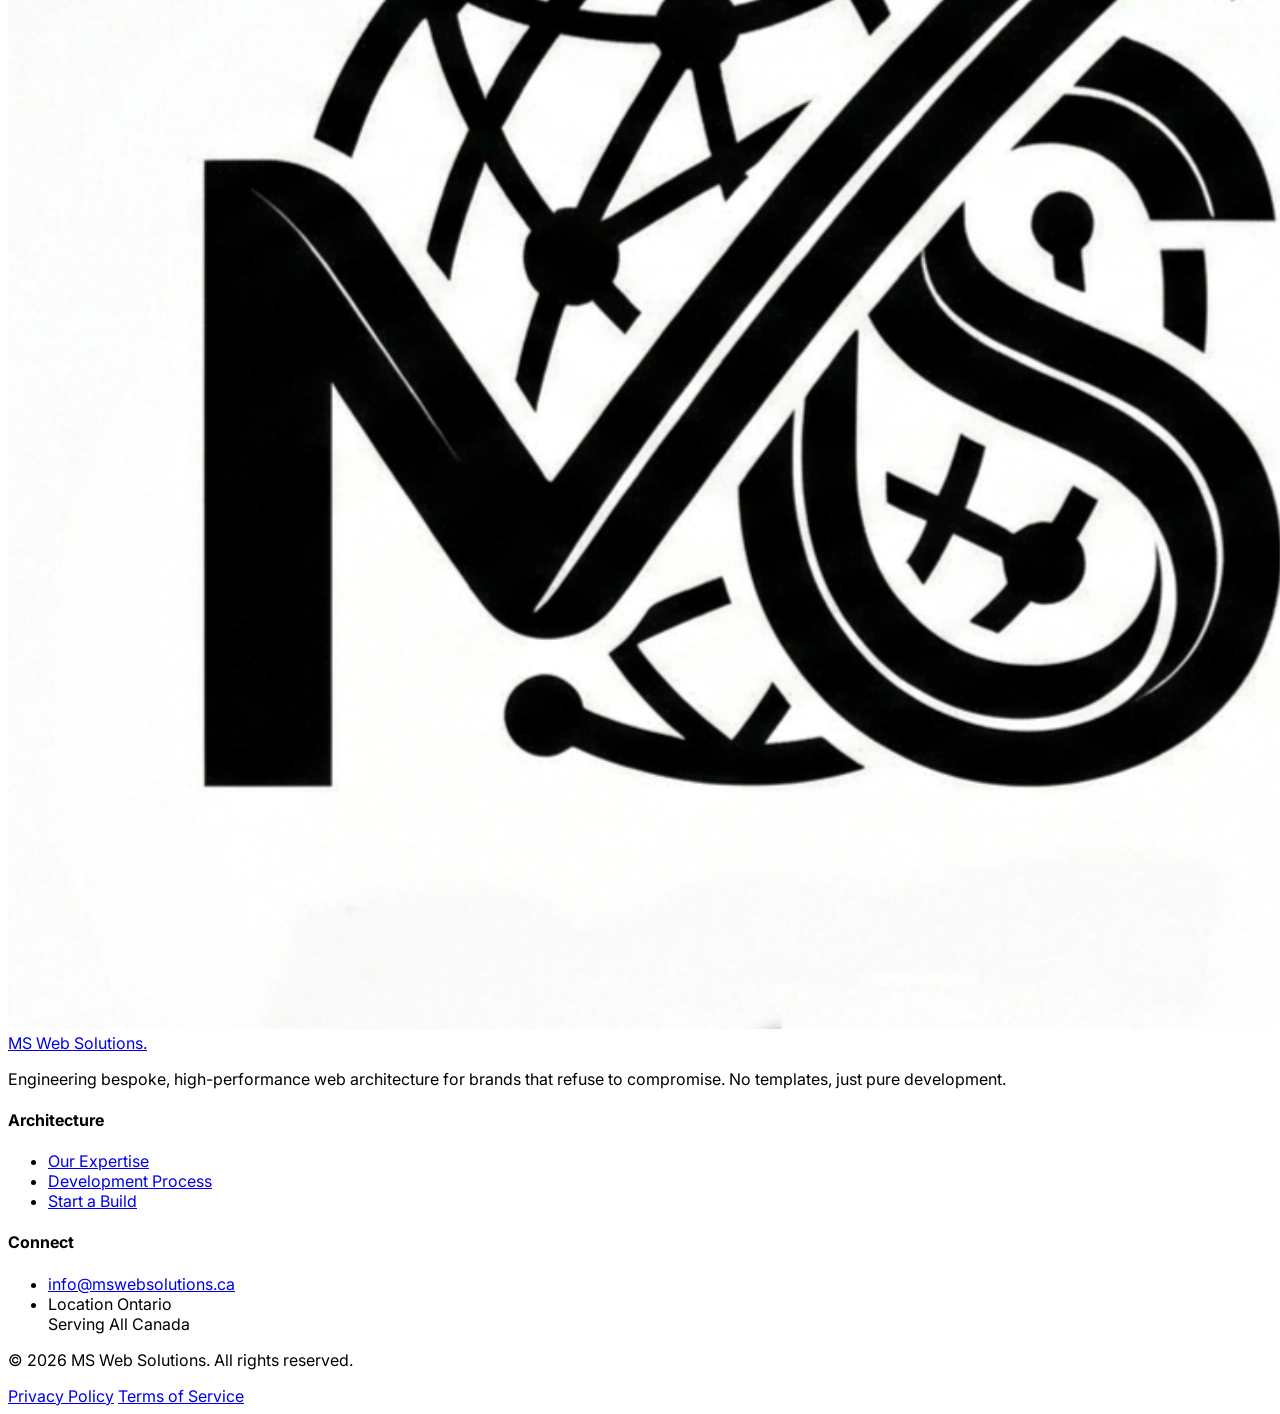
==== commit 934fe5b9: "logo added" ====
--- a/index.html
+++ b/index.html
@@ -173,7 +173,7 @@
                 </div>
             </a>
 
-            <a href="https://wisesolutions.com/" target="_blank" rel="noopener noreferrer" data-aos="fade-up" data-aos-delay="200" class="group relative block cursor-pointer md:mt-16">
+            <a href="https://callwisesolutions.com/" target="_blank" rel="noopener noreferrer" data-aos="fade-up" data-aos-delay="200" class="group relative block cursor-pointer md:mt-16">
                 <div class="overflow-hidden rounded-2xl border border-white/10 bg-white/[0.02] mb-6 aspect-[4/3] relative shadow-lg">
                     <img src="./images/project2.jpg" alt="Wise Solutions Website" class="absolute inset-0 w-full h-full object-cover opacity-80 transition-transform duration-700 group-hover:scale-105 z-10">
                     
@@ -234,7 +234,7 @@
                     <select id="project" name="project" class="w-full bg-[#0a0a0a] border border-white/10 rounded-lg px-4 py-3 text-white focus:outline-none focus:border-white/30 transition-colors appearance-none cursor-pointer">
                         <option value="new-build">New Custom Website</option>
                         <option value="rebuild">Website Rebuild / Update</option>
-                        <option value="ecommerce">Online Store</option>
+                        <option value="ecommerce">Development / SEO</option>
                         <option value="other">Other</option>
                     </select>
                 </div>
@@ -255,7 +255,7 @@
 
     <div id="footer-placeholder"></div>
 
-   <script src="https://unpkg.com/aos@2.3.1/dist/aos.js"></script>
+  <script src="https://unpkg.com/aos@2.3.1/dist/aos.js"></script>
     <script>
         // 1. Load the Header and activate the mobile menu
         fetch('header.html')
@@ -266,7 +266,9 @@
                 // MOBILE MENU LOGIC (Must run AFTER header is loaded)
                 const btn = document.getElementById('menu-btn');
                 const menu = document.getElementById('mobile-menu');
-                const links = document.querySelectorAll('.menu-link');
+                
+                // FIXED: Now grabs ALL links inside the mobile menu, including the button
+                const links = menu.querySelectorAll('a');
 
                 if (btn && menu) {
                     btn.addEventListener('click', () => {
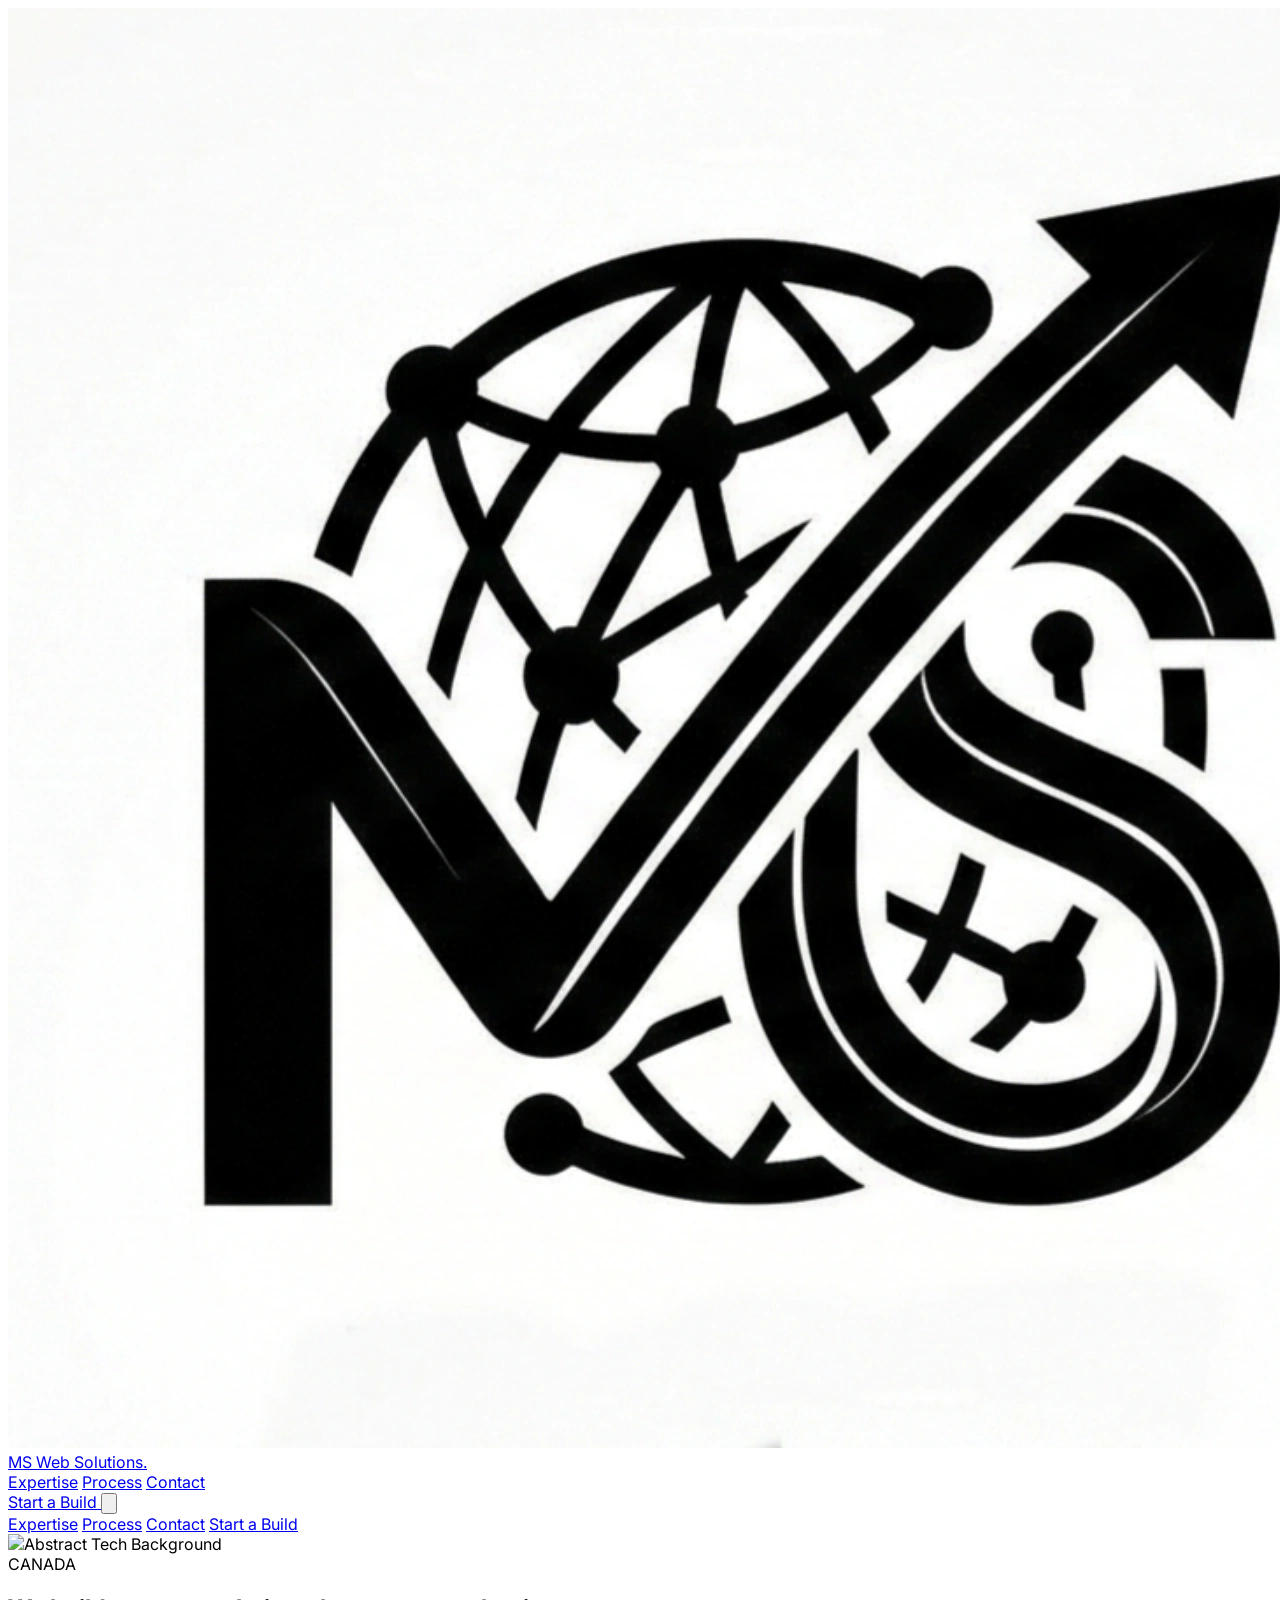
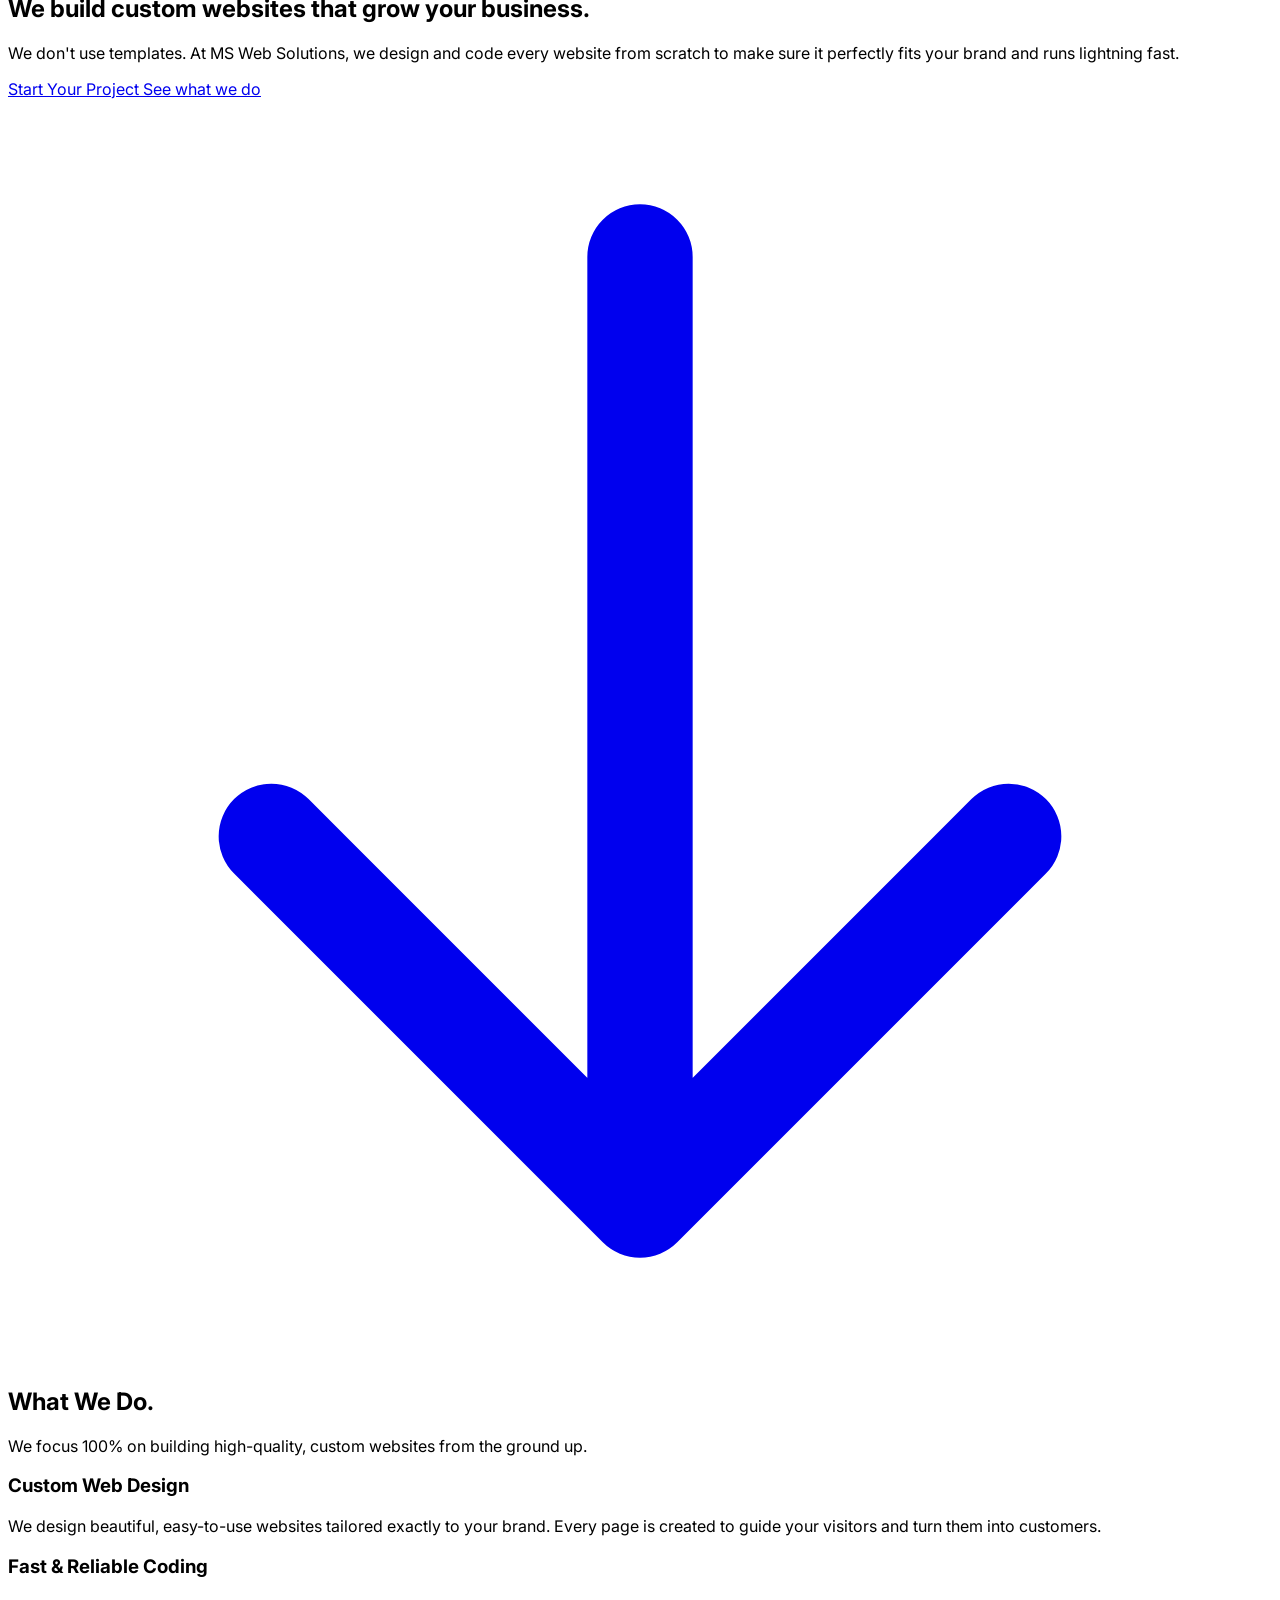
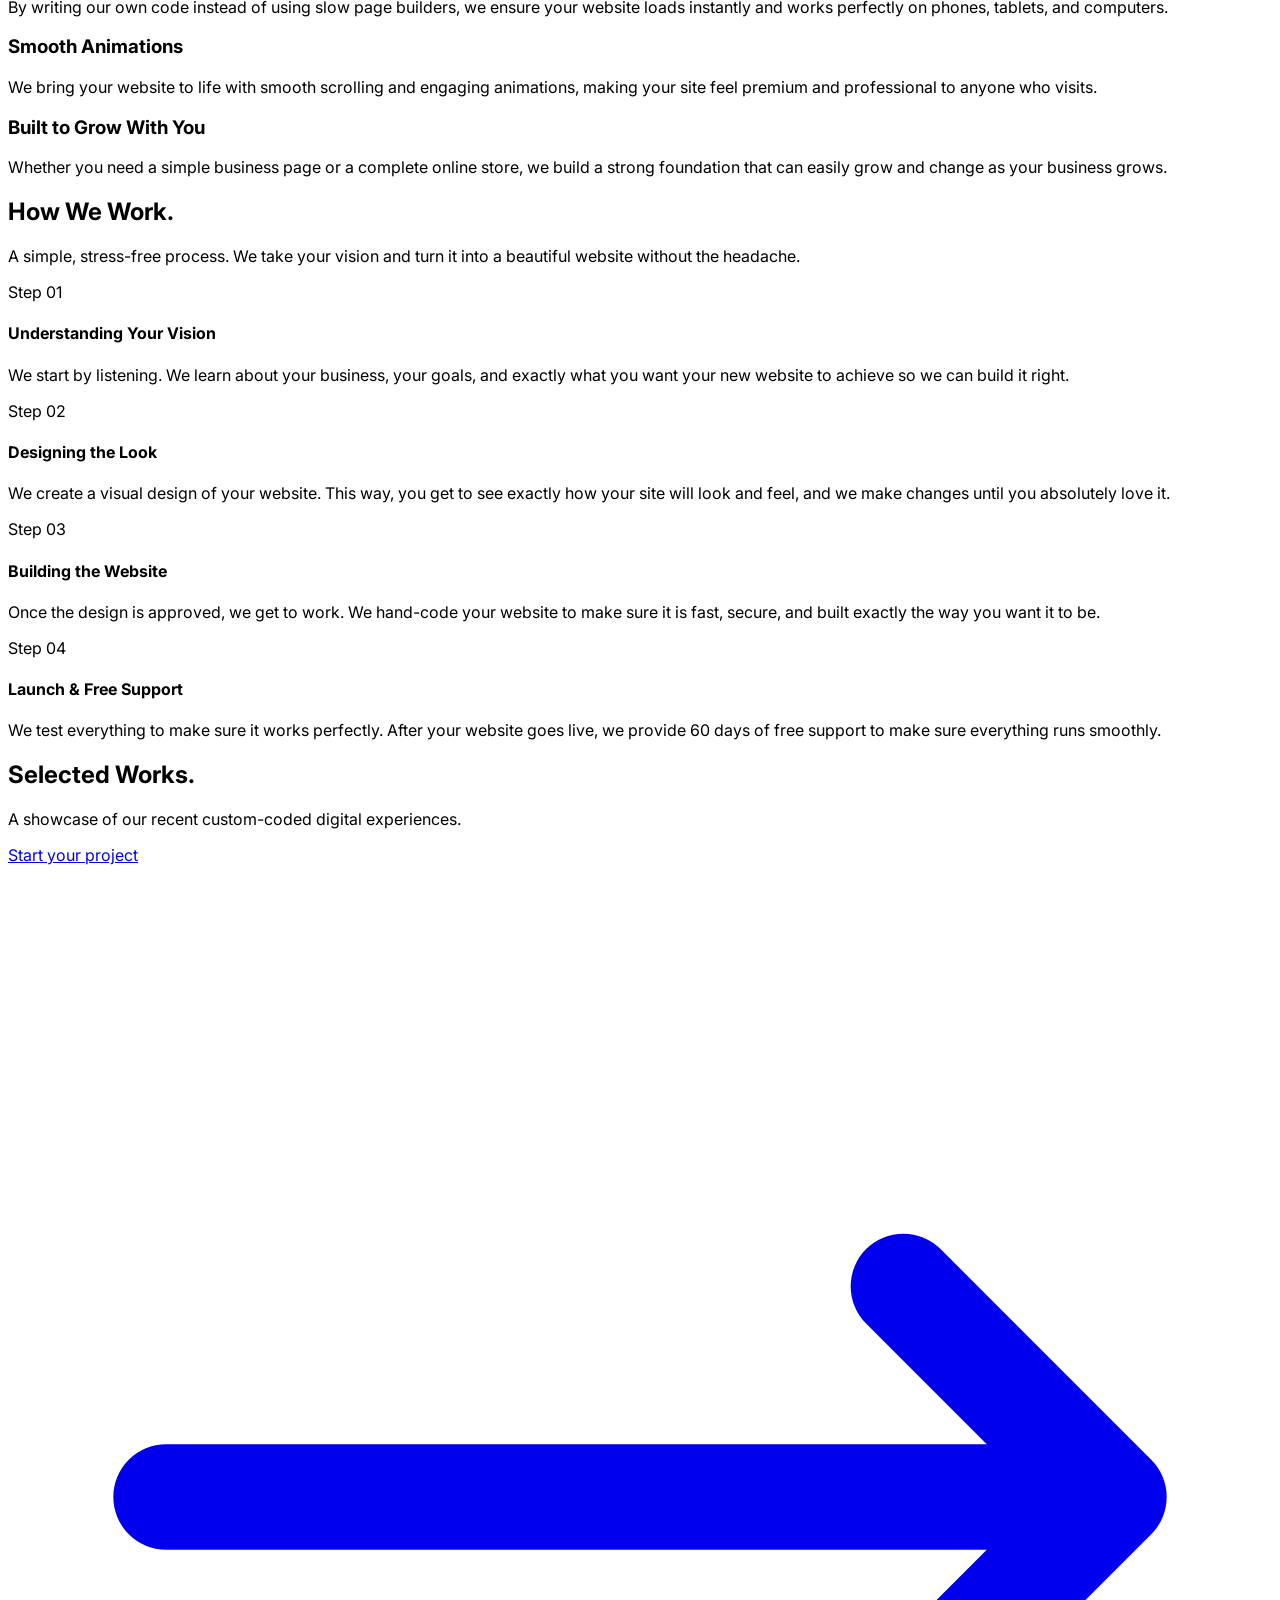
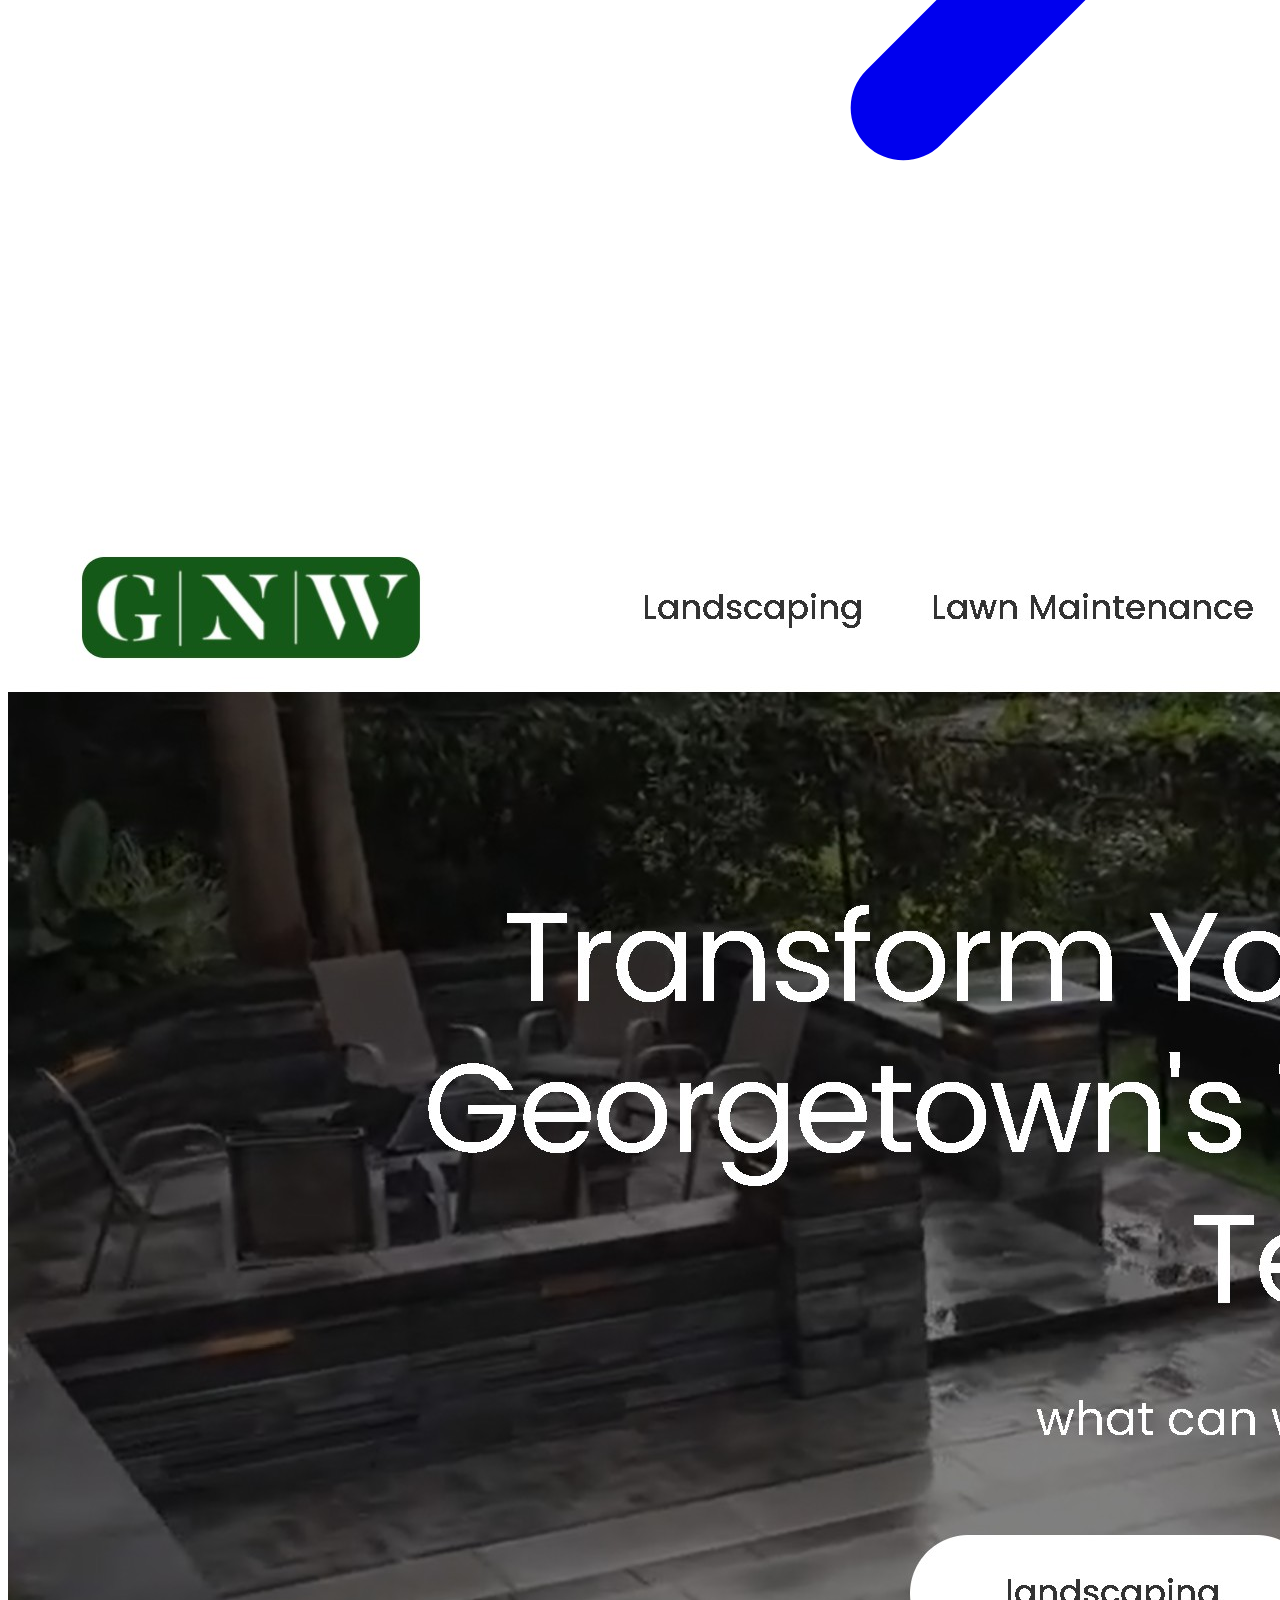
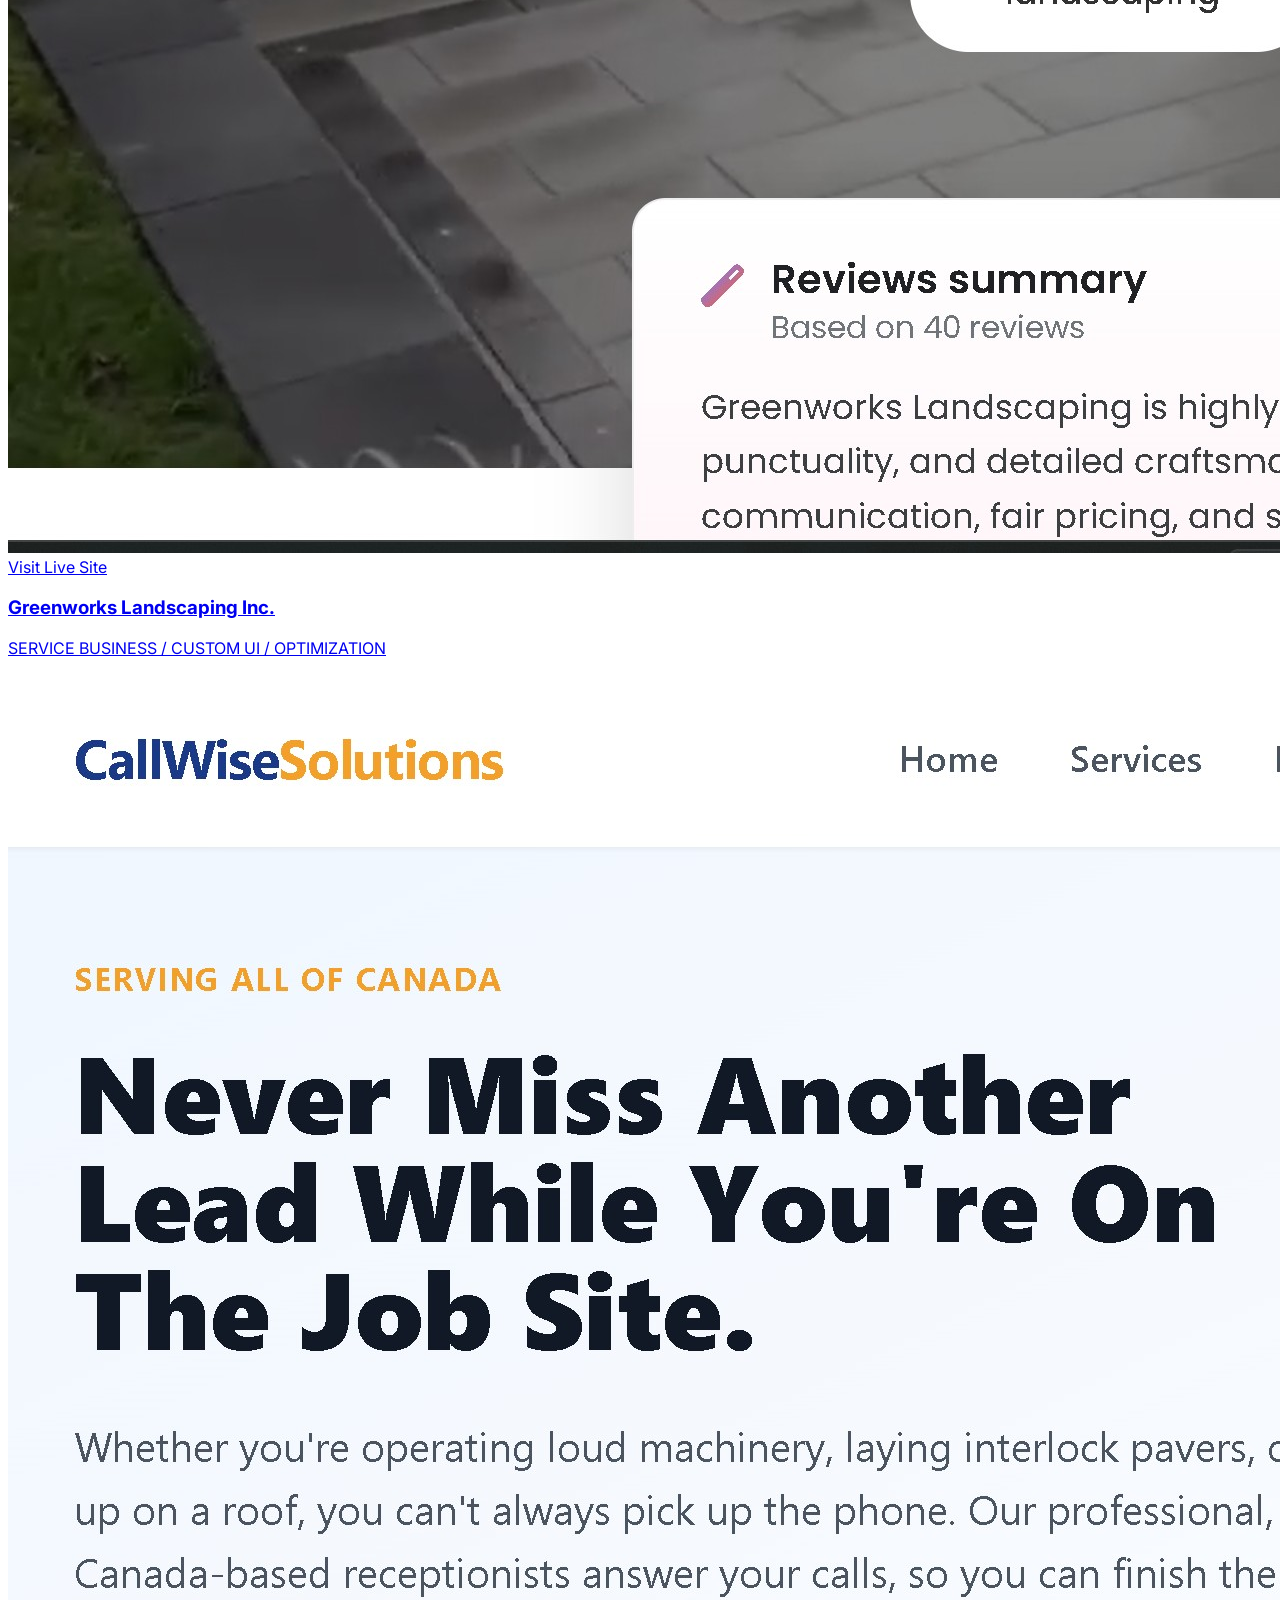
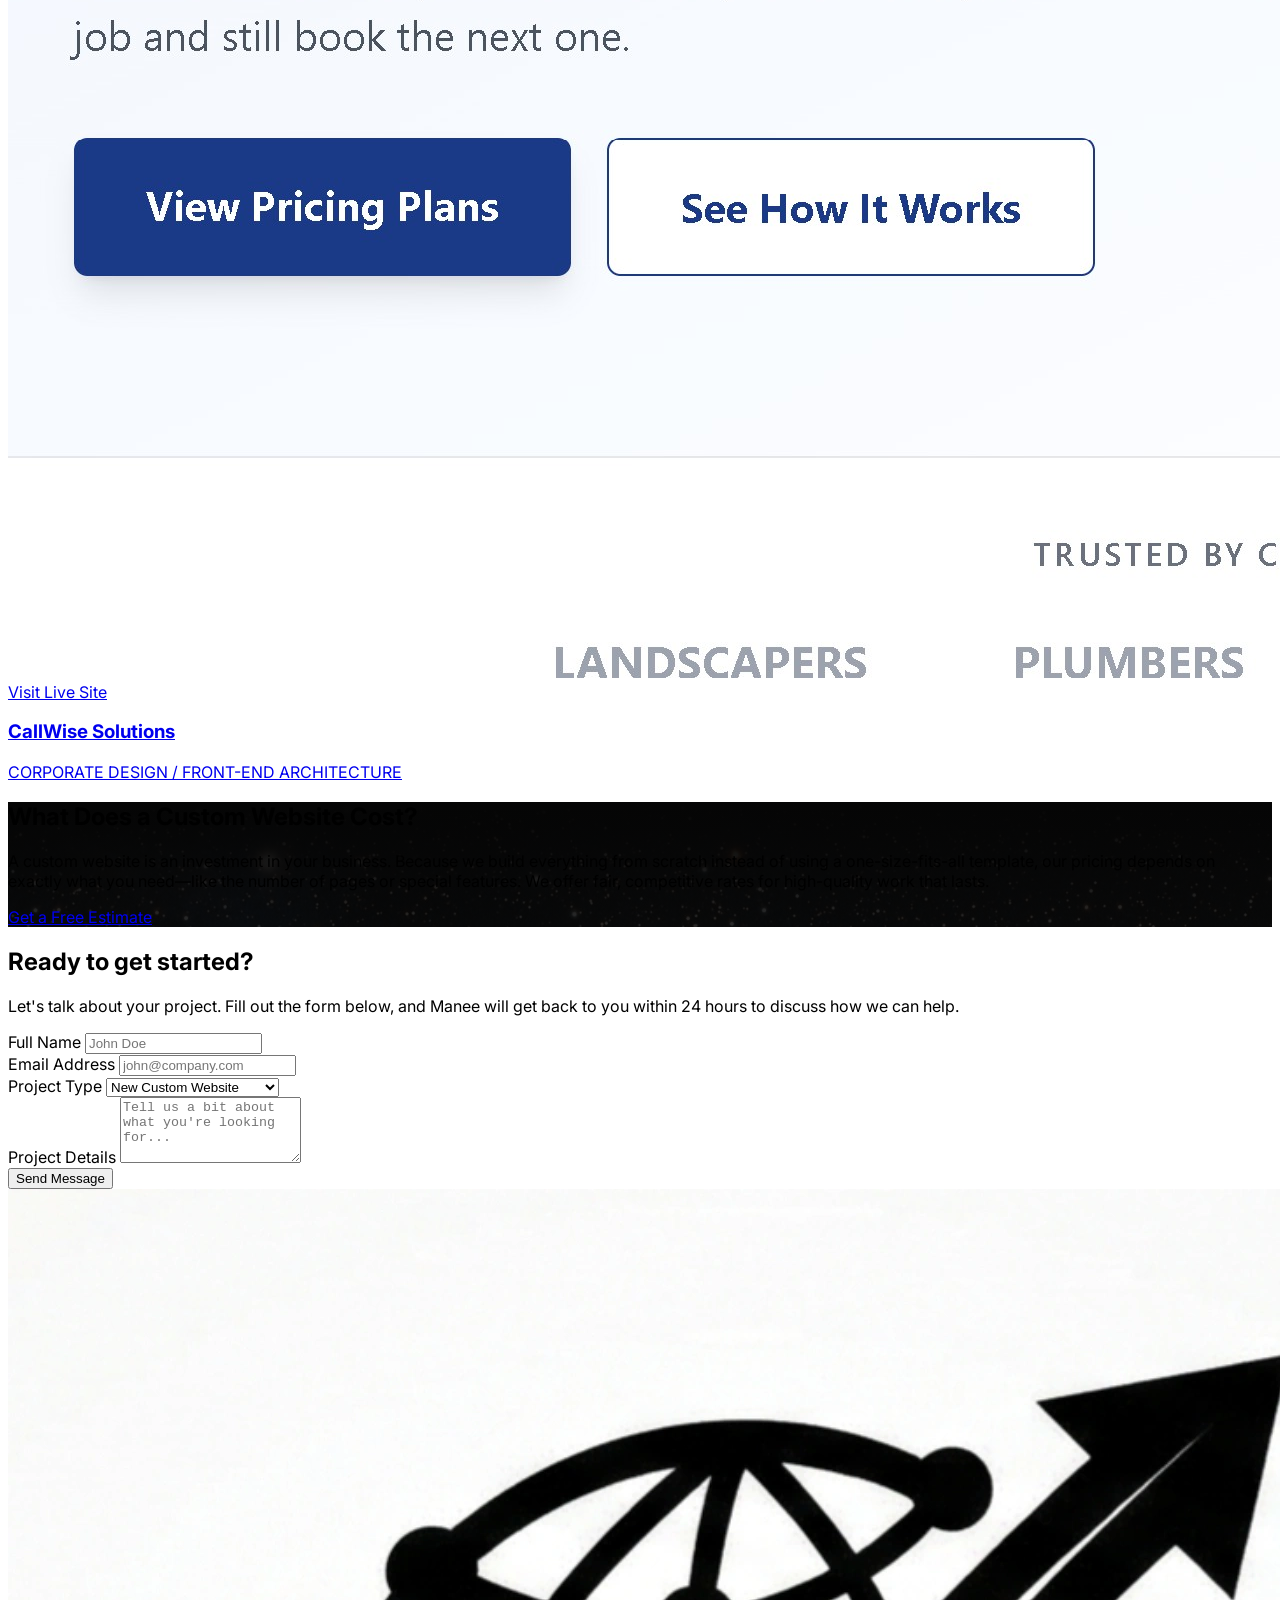
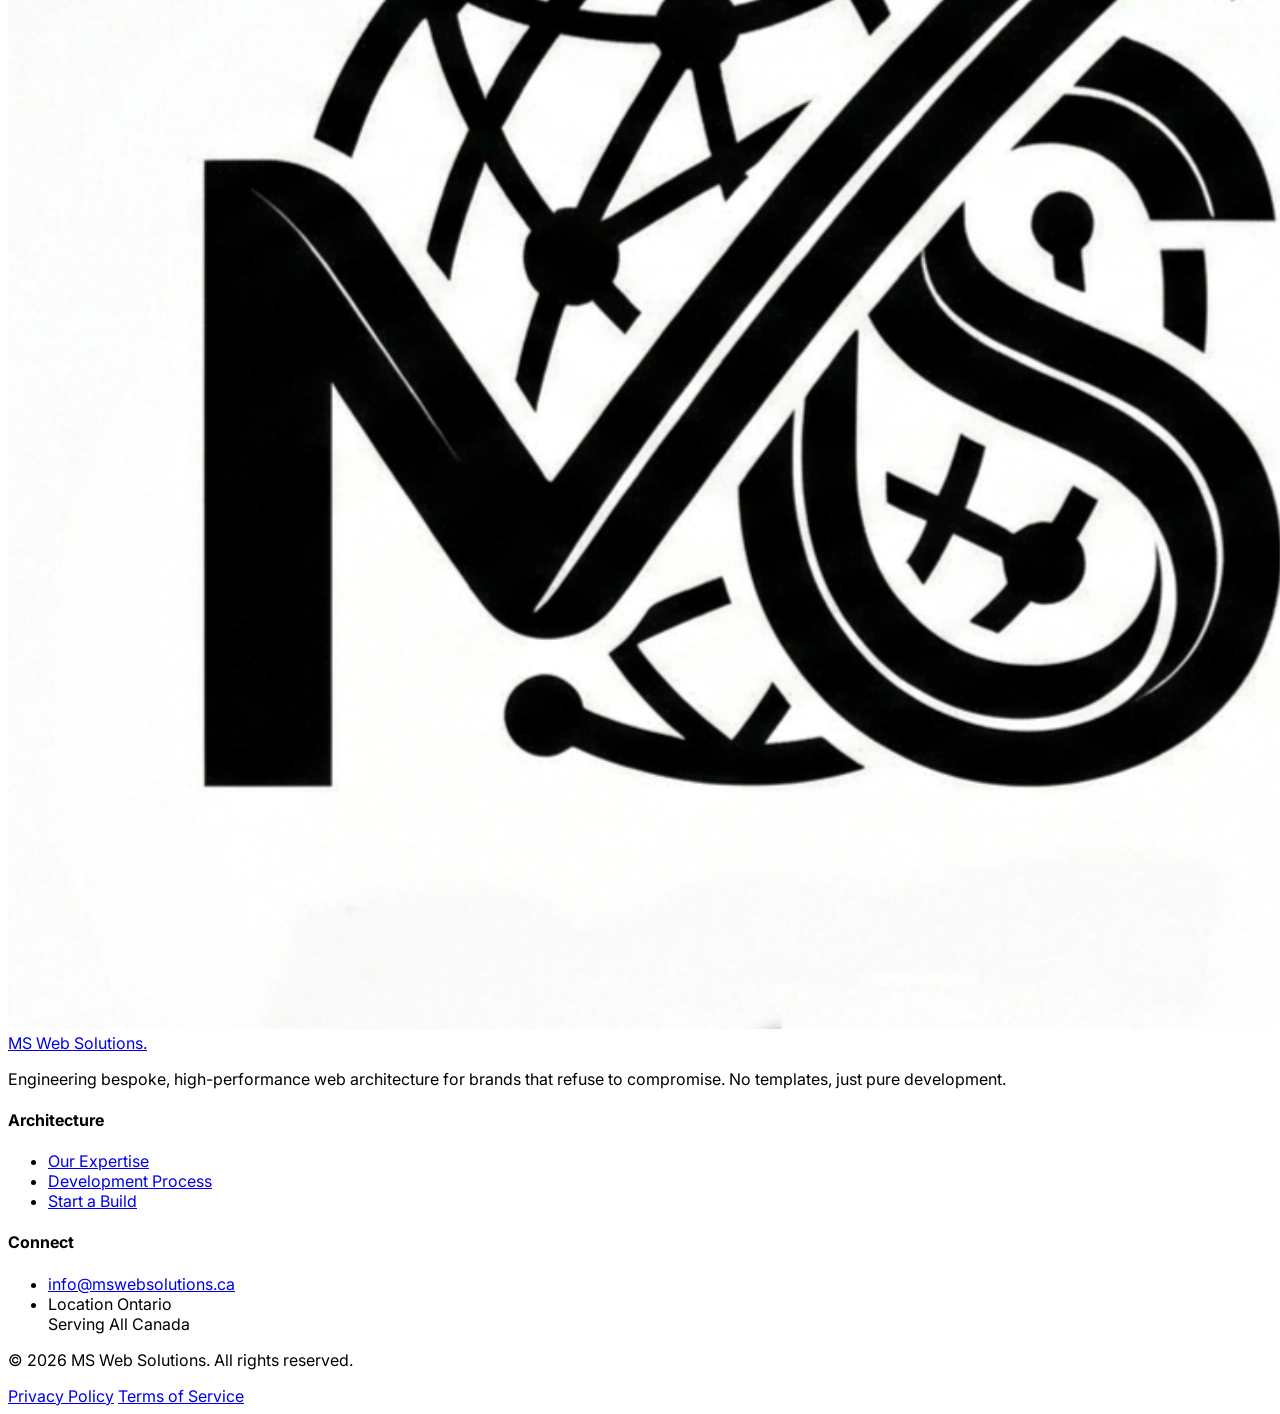
==== commit 58cf5e16: "Update index.html" ====
--- a/index.html
+++ b/index.html
@@ -3,7 +3,7 @@
 <head>
     <meta charset="UTF-8">
     <meta name="viewport" content="width=device-width, initial-scale=1.0">
-    <title>MS Web Solutions | Custom Web Development Halton Hills & GTA</title>
+    <title>MS Web Solutions | Custom Web Development  </title>
     
     <script src="https://cdn.tailwindcss.com"></script>
     
@@ -26,7 +26,7 @@
 
         <div class="max-w-7xl mx-auto w-full">
             <div data-aos="fade-down" class="inline-block px-4 py-1.5 mb-6 text-xs font-semibold tracking-wider uppercase border border-white/10 rounded-full text-neutral-400 backdrop-blur-sm bg-white/5">
-                Ontario
+                CANADA
             </div>
             <h1 data-aos="fade-up" data-aos-delay="100" class="text-5xl md:text-8xl font-extrabold tracking-tight leading-[1.1] mb-8 max-w-4xl">
                 We build custom websites that <span class="bg-gradient-to-r from-white to-neutral-500 bg-clip-text text-transparent">grow your business.</span>
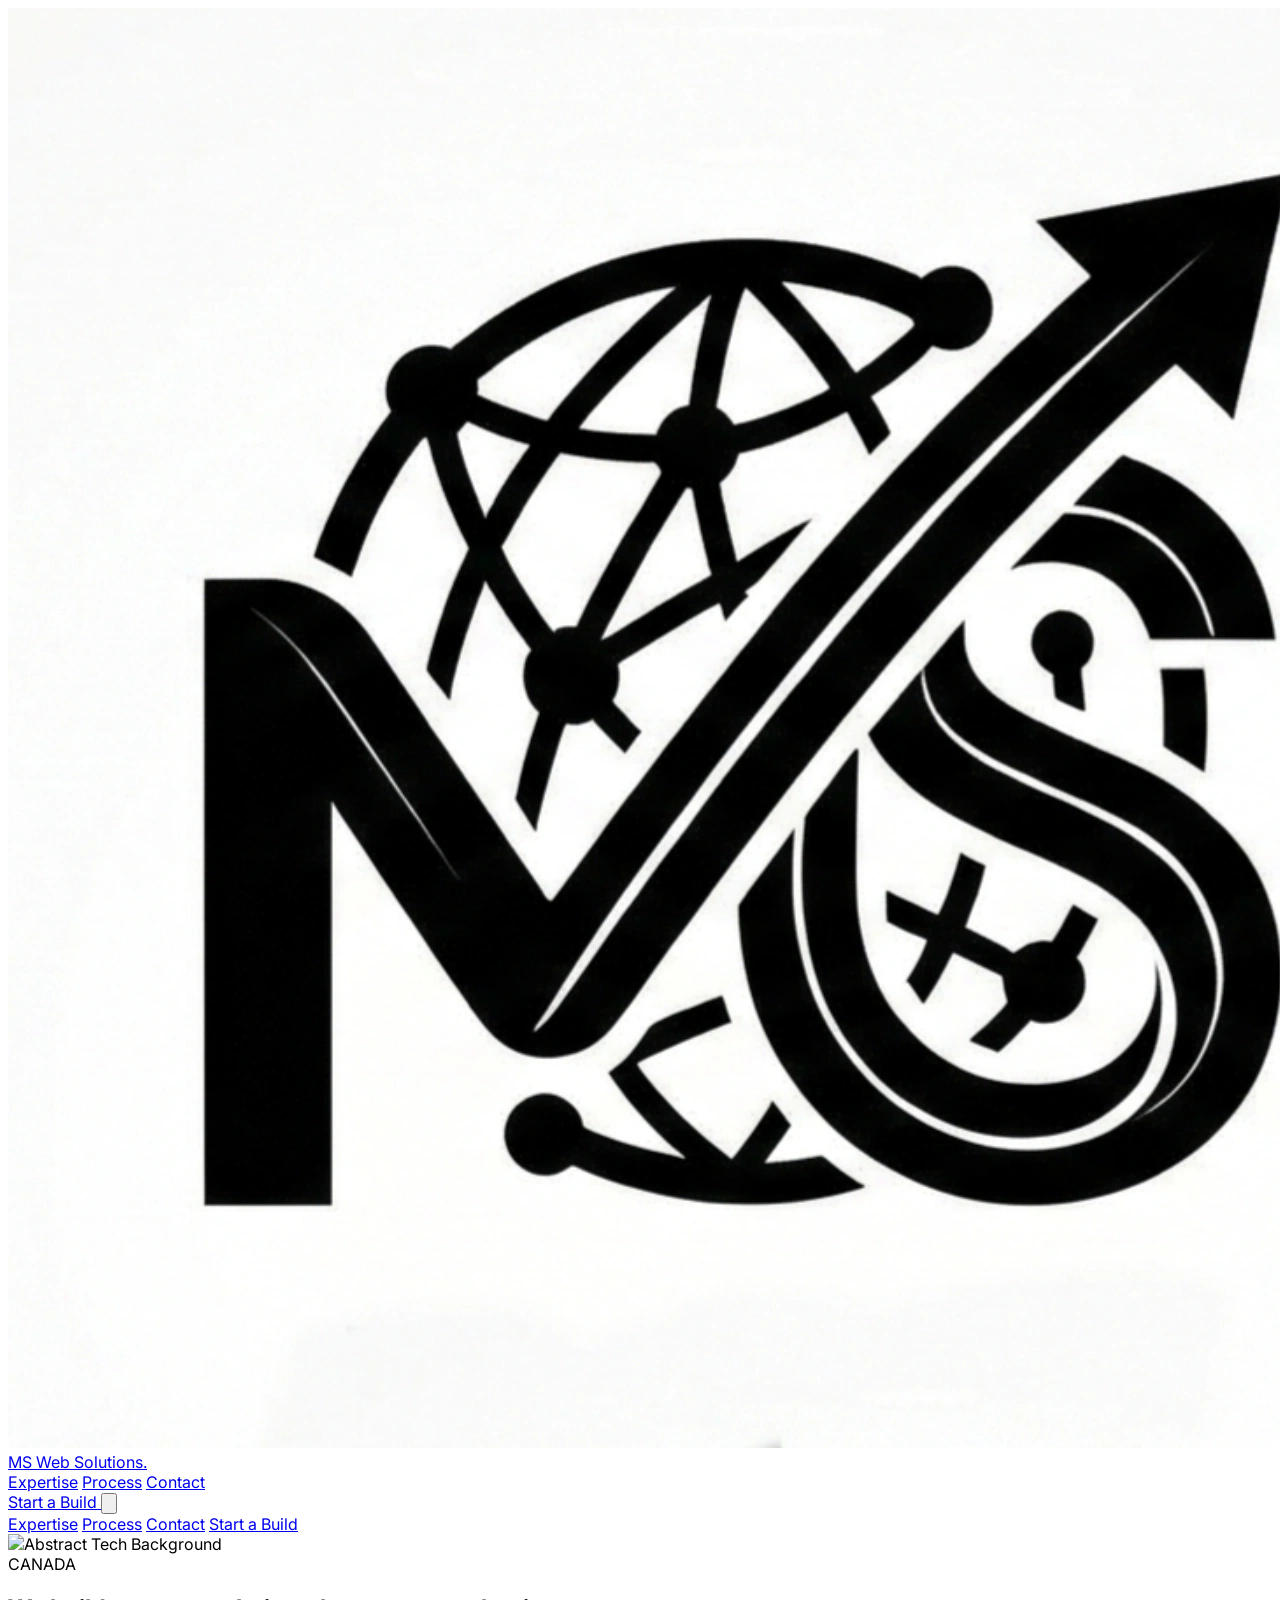
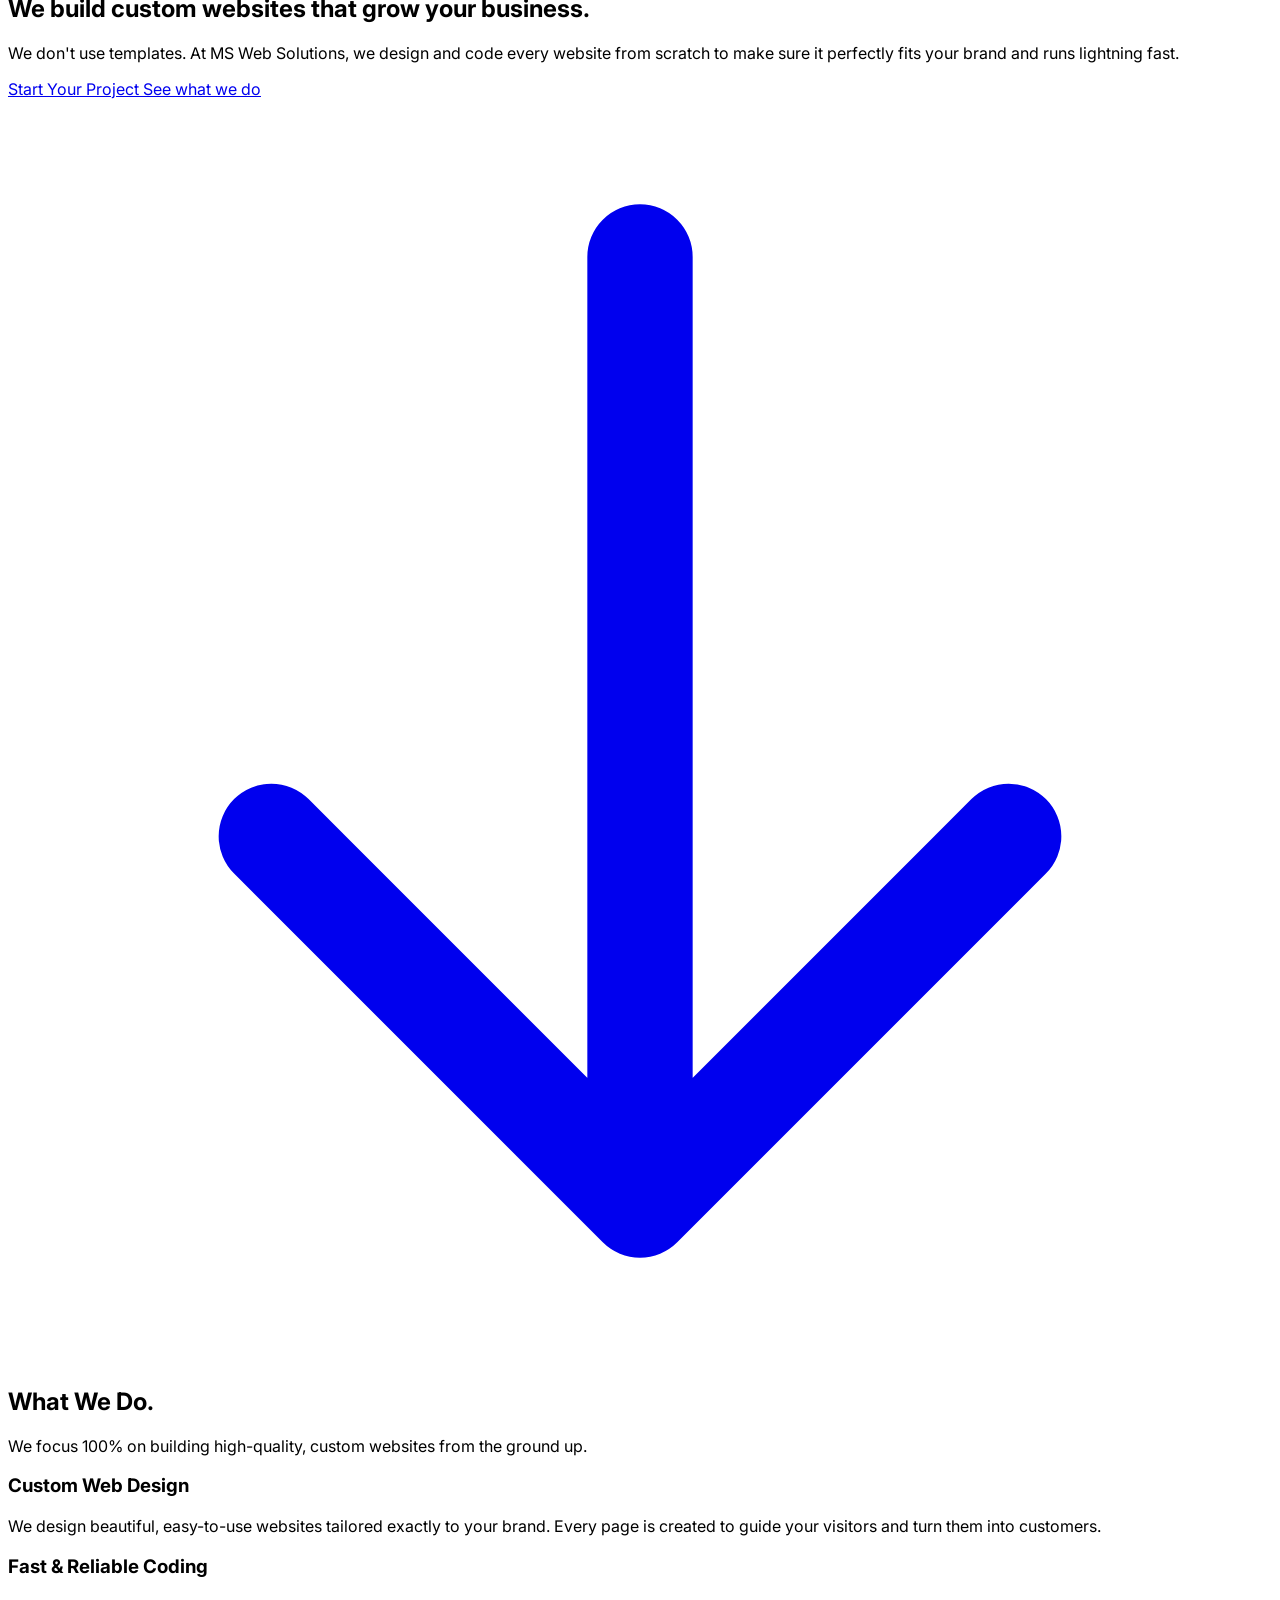
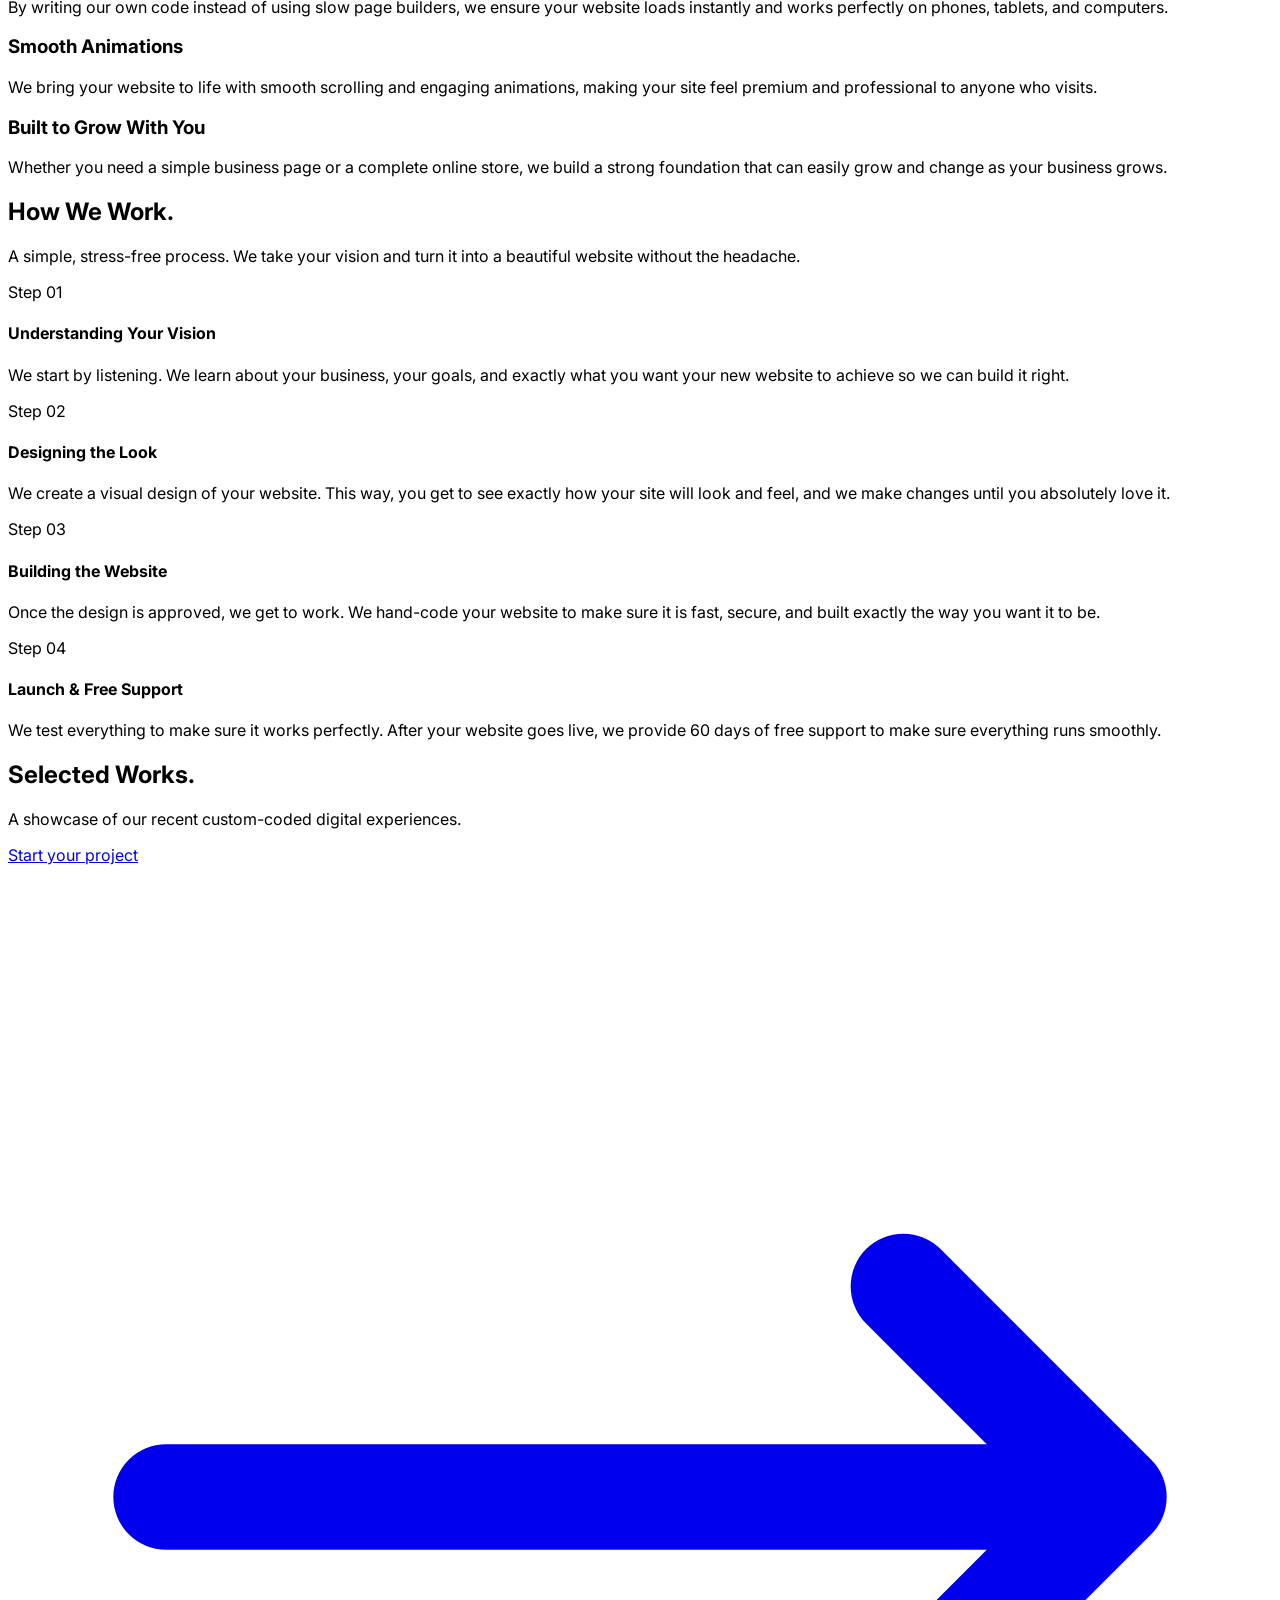
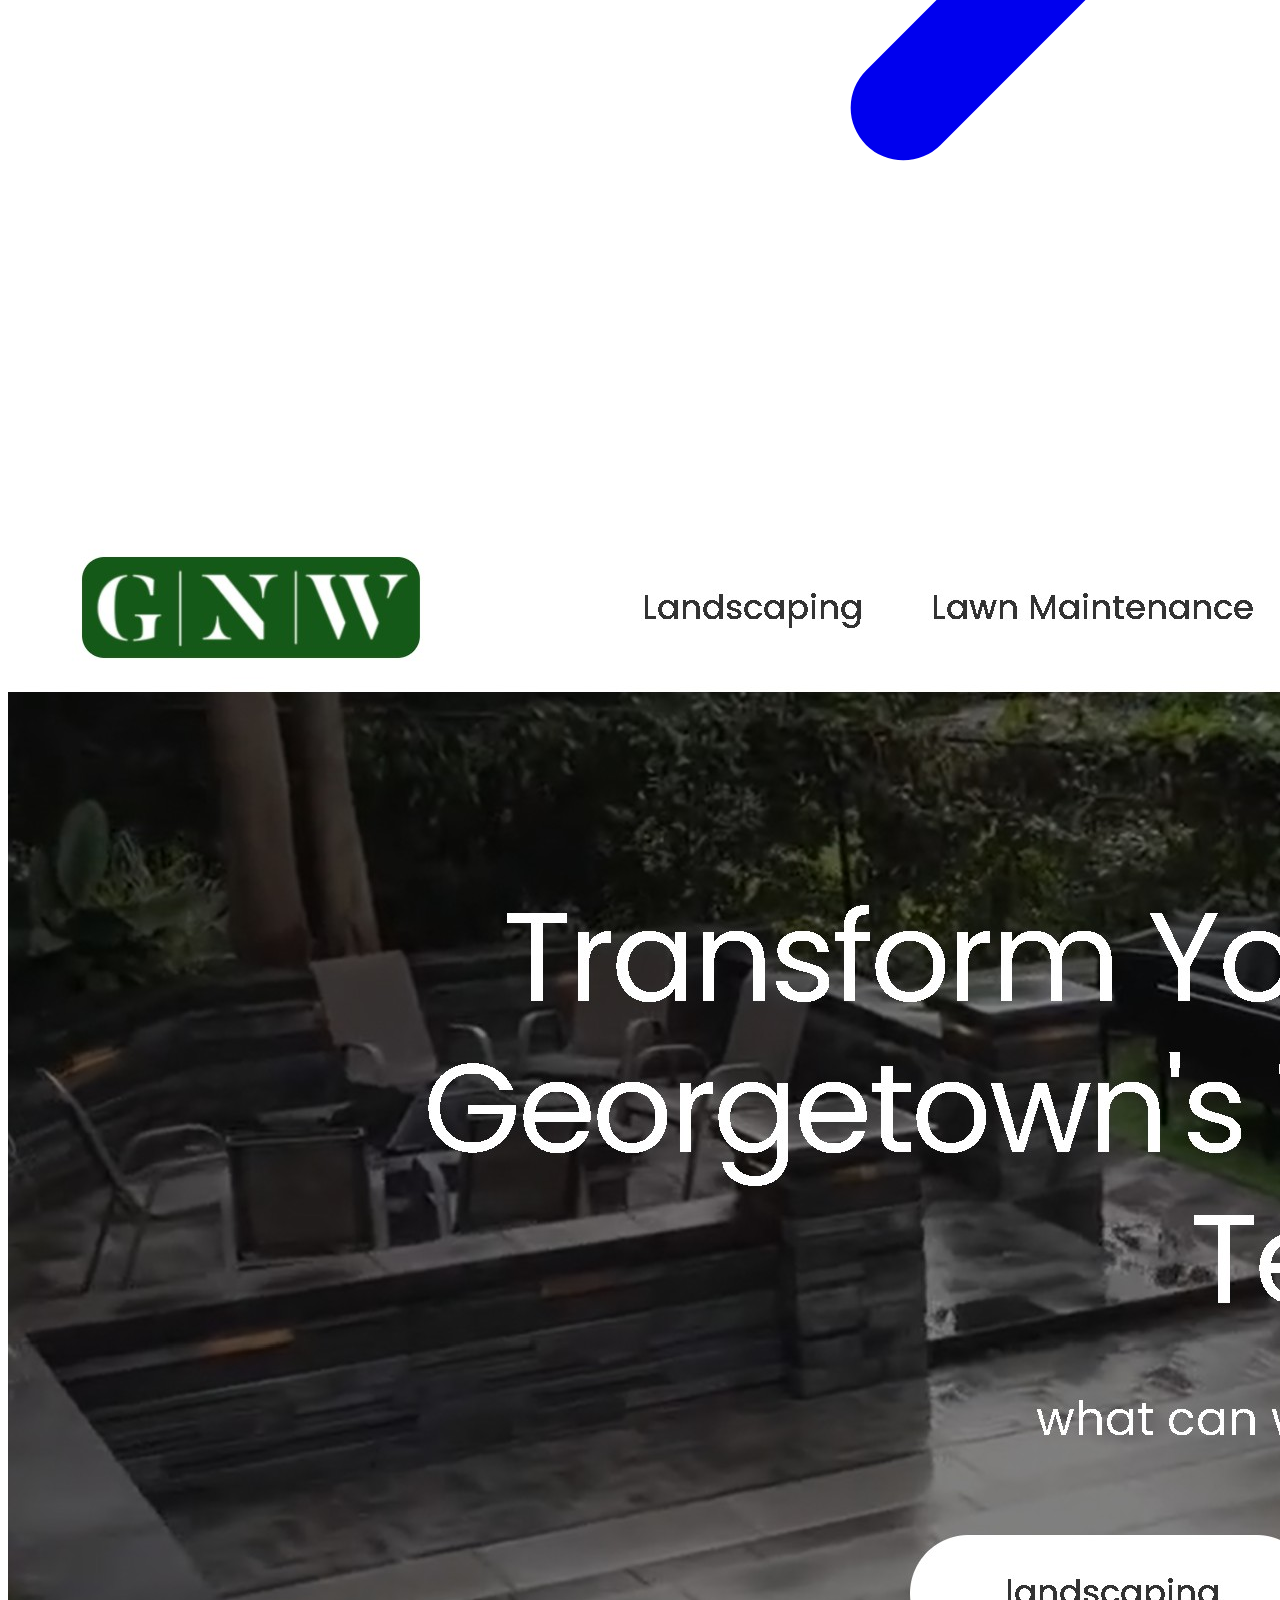
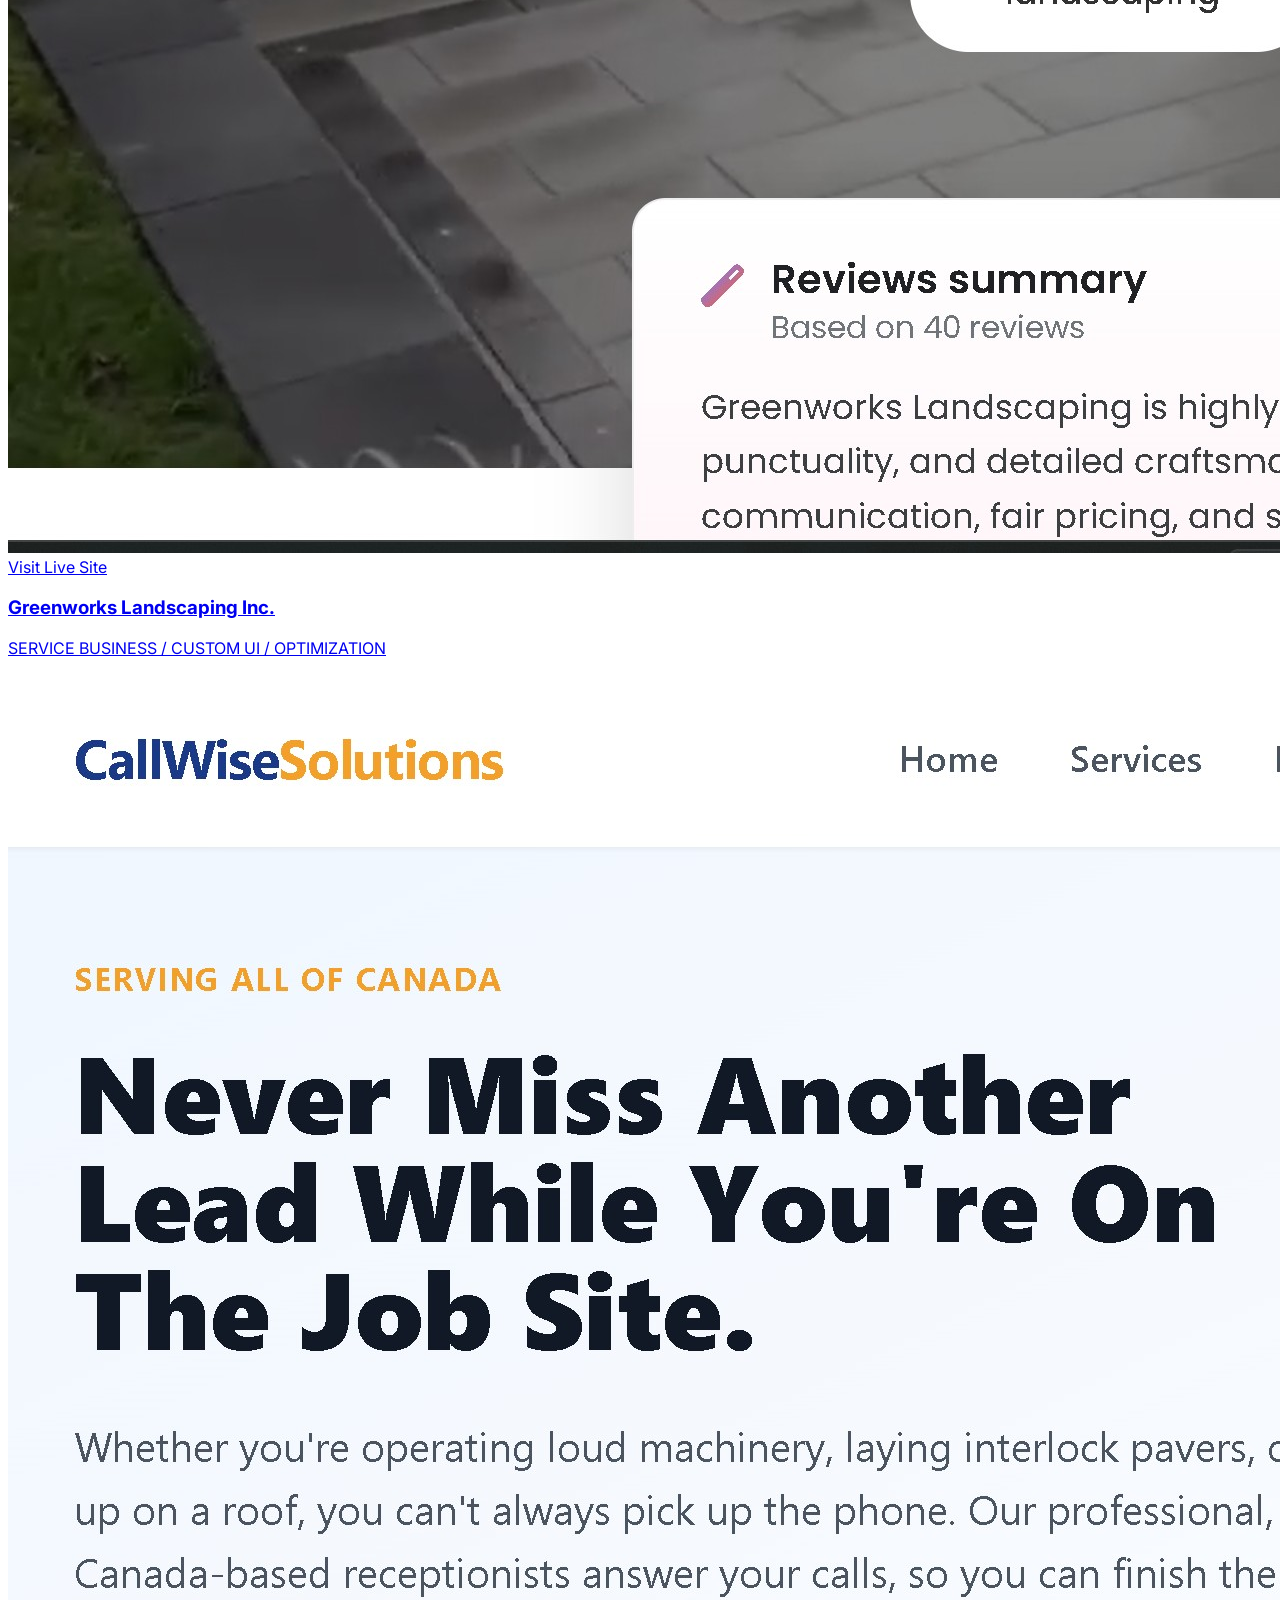
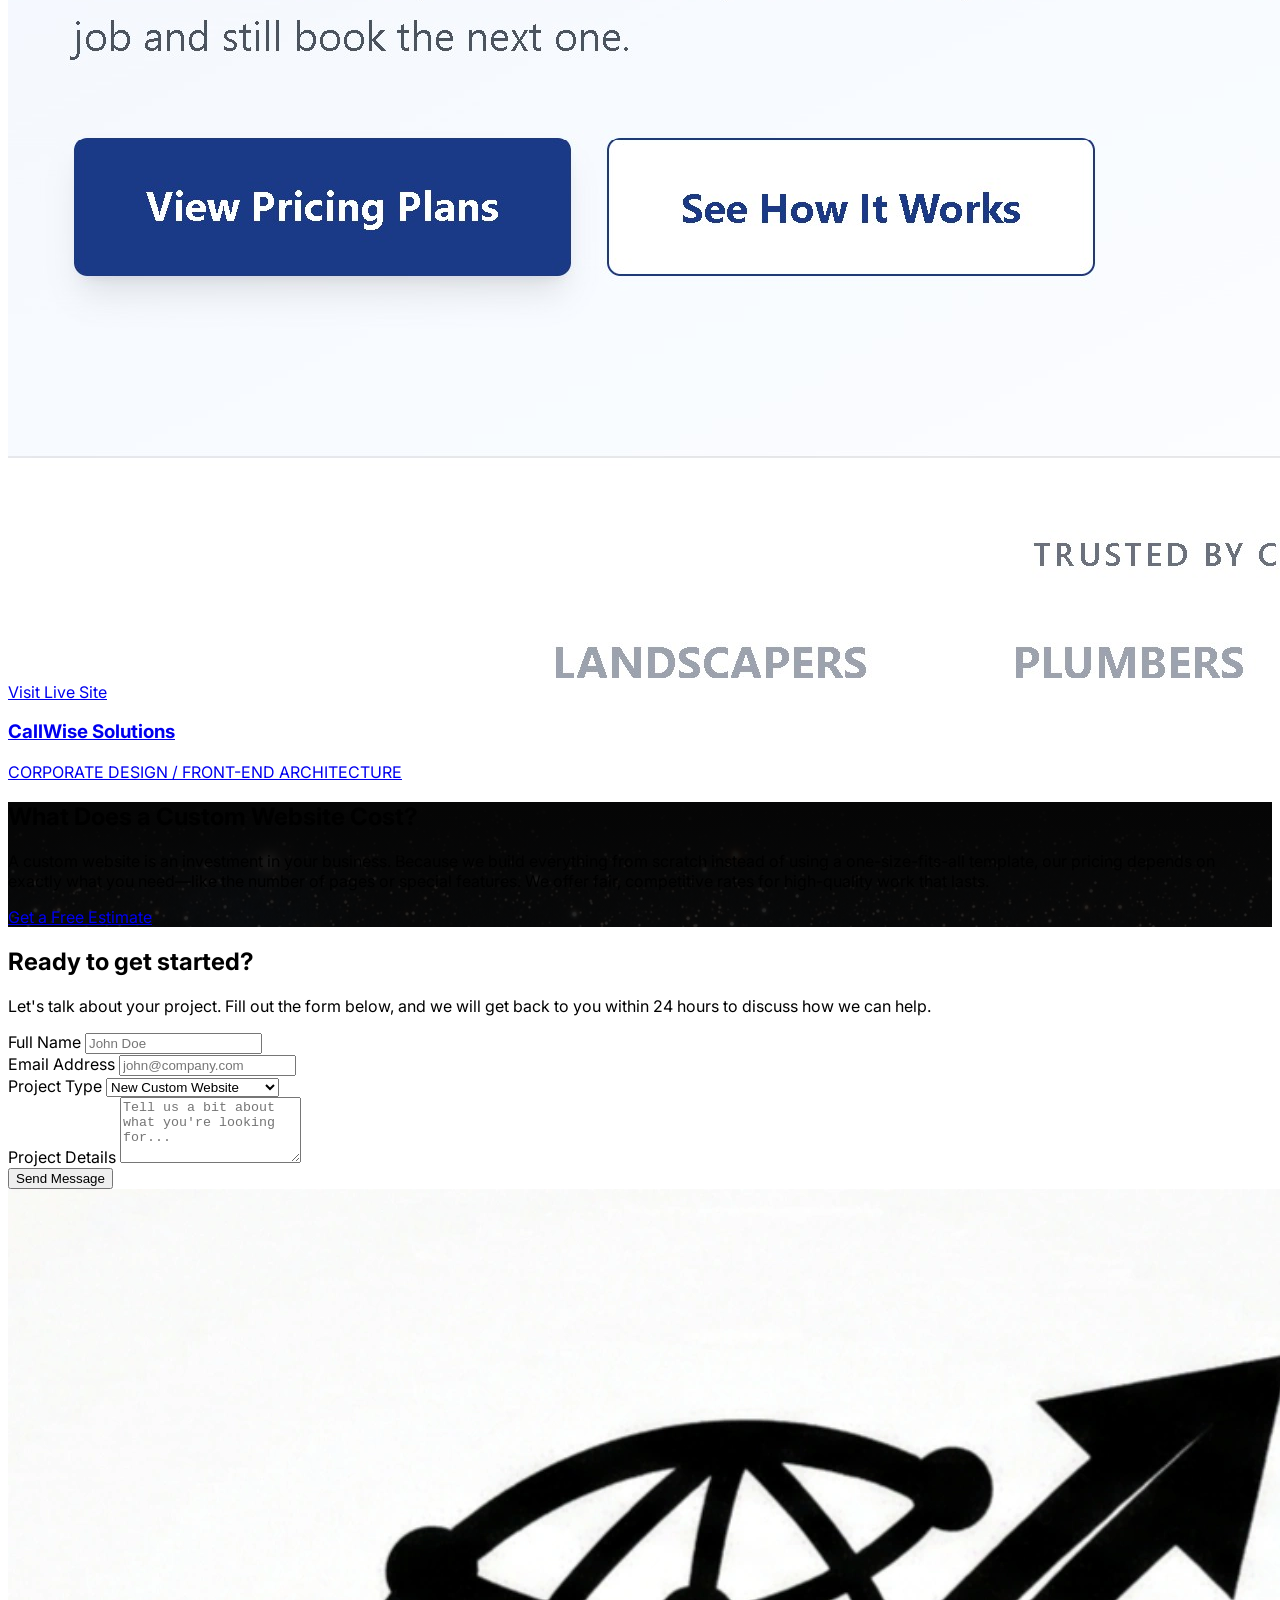
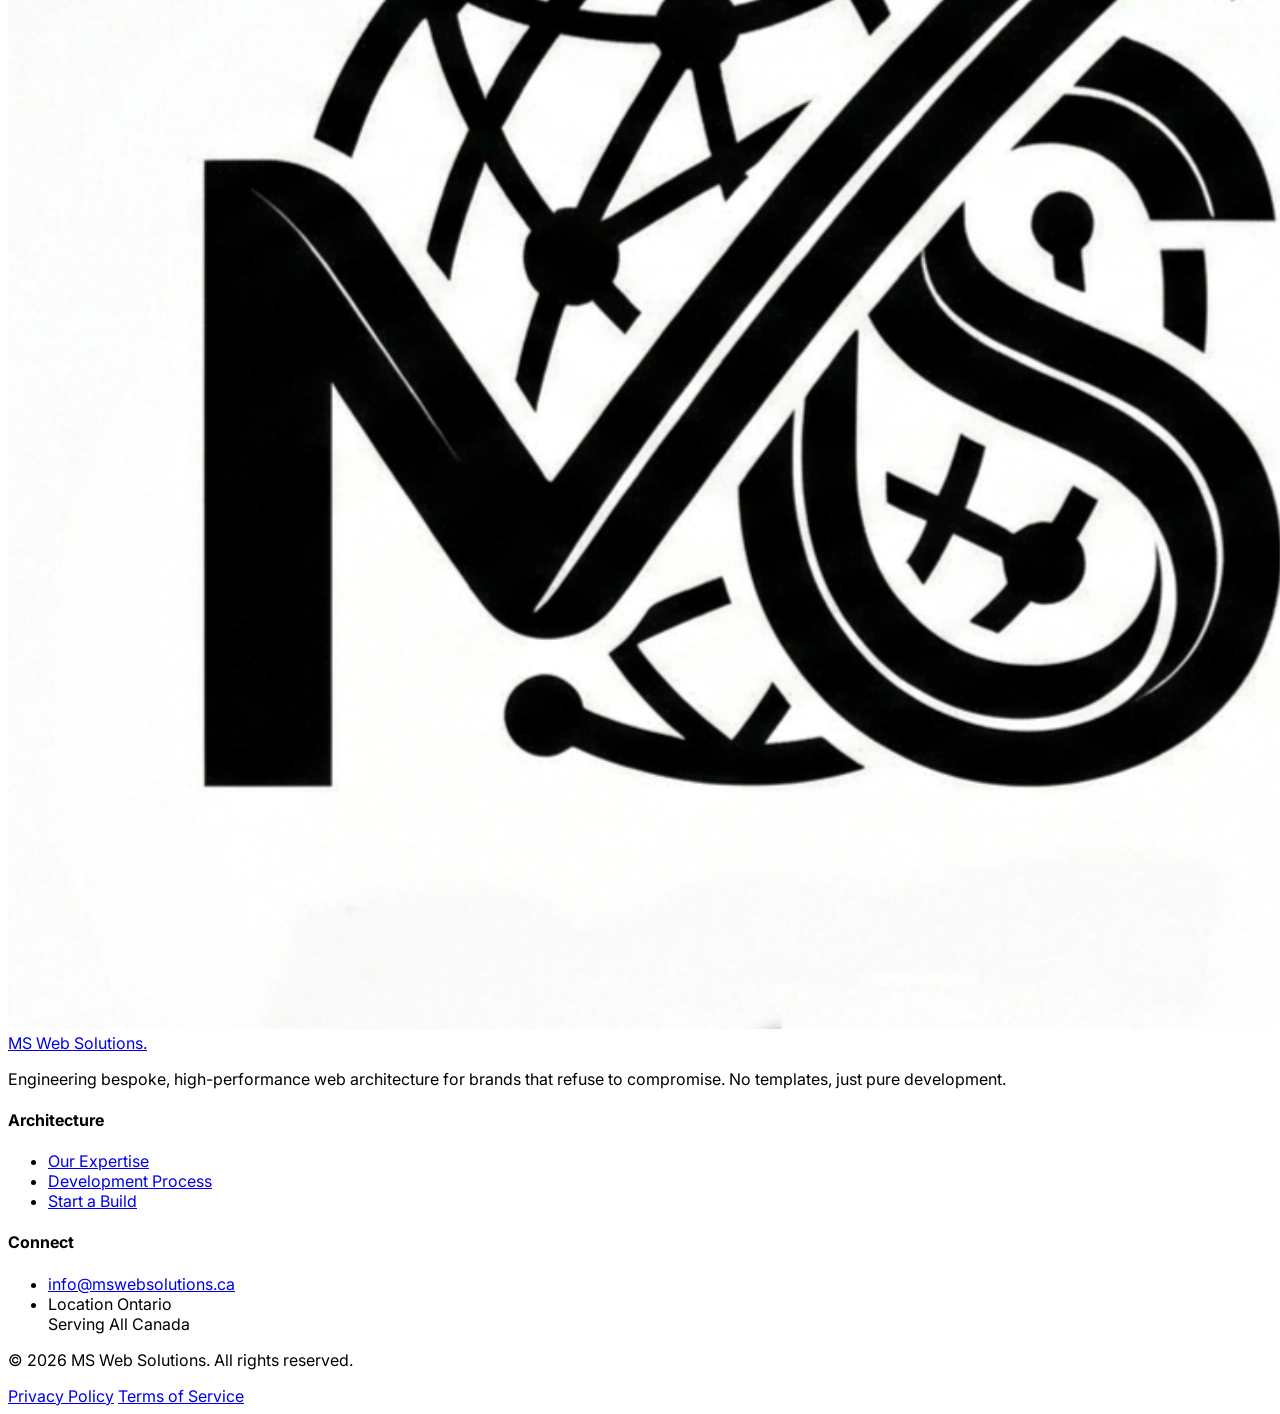
==== commit 0c09ba46: "updated contact form info" ====
--- a/index.html
+++ b/index.html
@@ -210,7 +210,7 @@
         <div class="text-center mb-12">
             <h2 data-aos="zoom-in" class="text-4xl md:text-6xl font-bold mb-6 tracking-tight">Ready to get started?</h2>
             <p data-aos="fade-up" data-aos-delay="100" class="text-lg text-neutral-400 max-w-2xl mx-auto">
-                Let's talk about your project. Fill out the form below, and Manee will get back to you within 24 hours to discuss how we can help.
+                Let's talk about your project. Fill out the form below, and we will get back to you within 24 hours to discuss how we can help.
             </p>
         </div>
 
